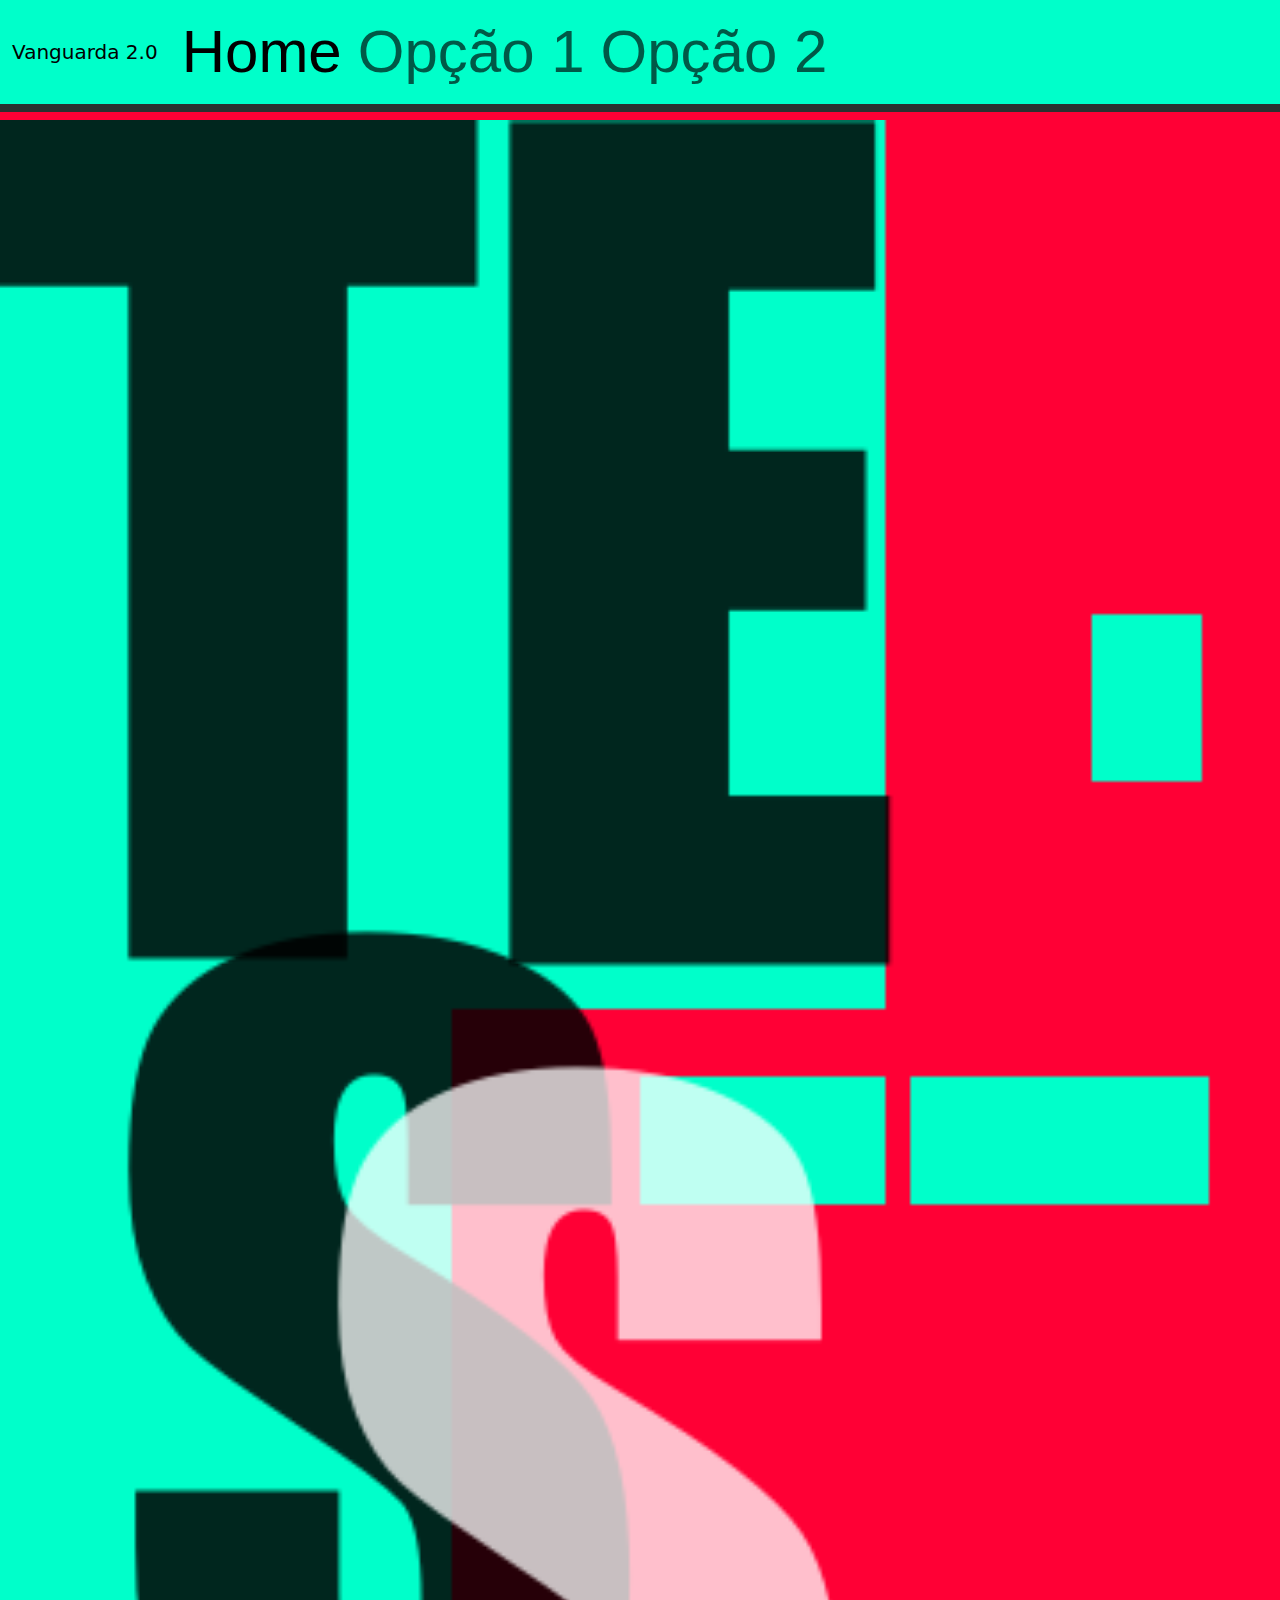
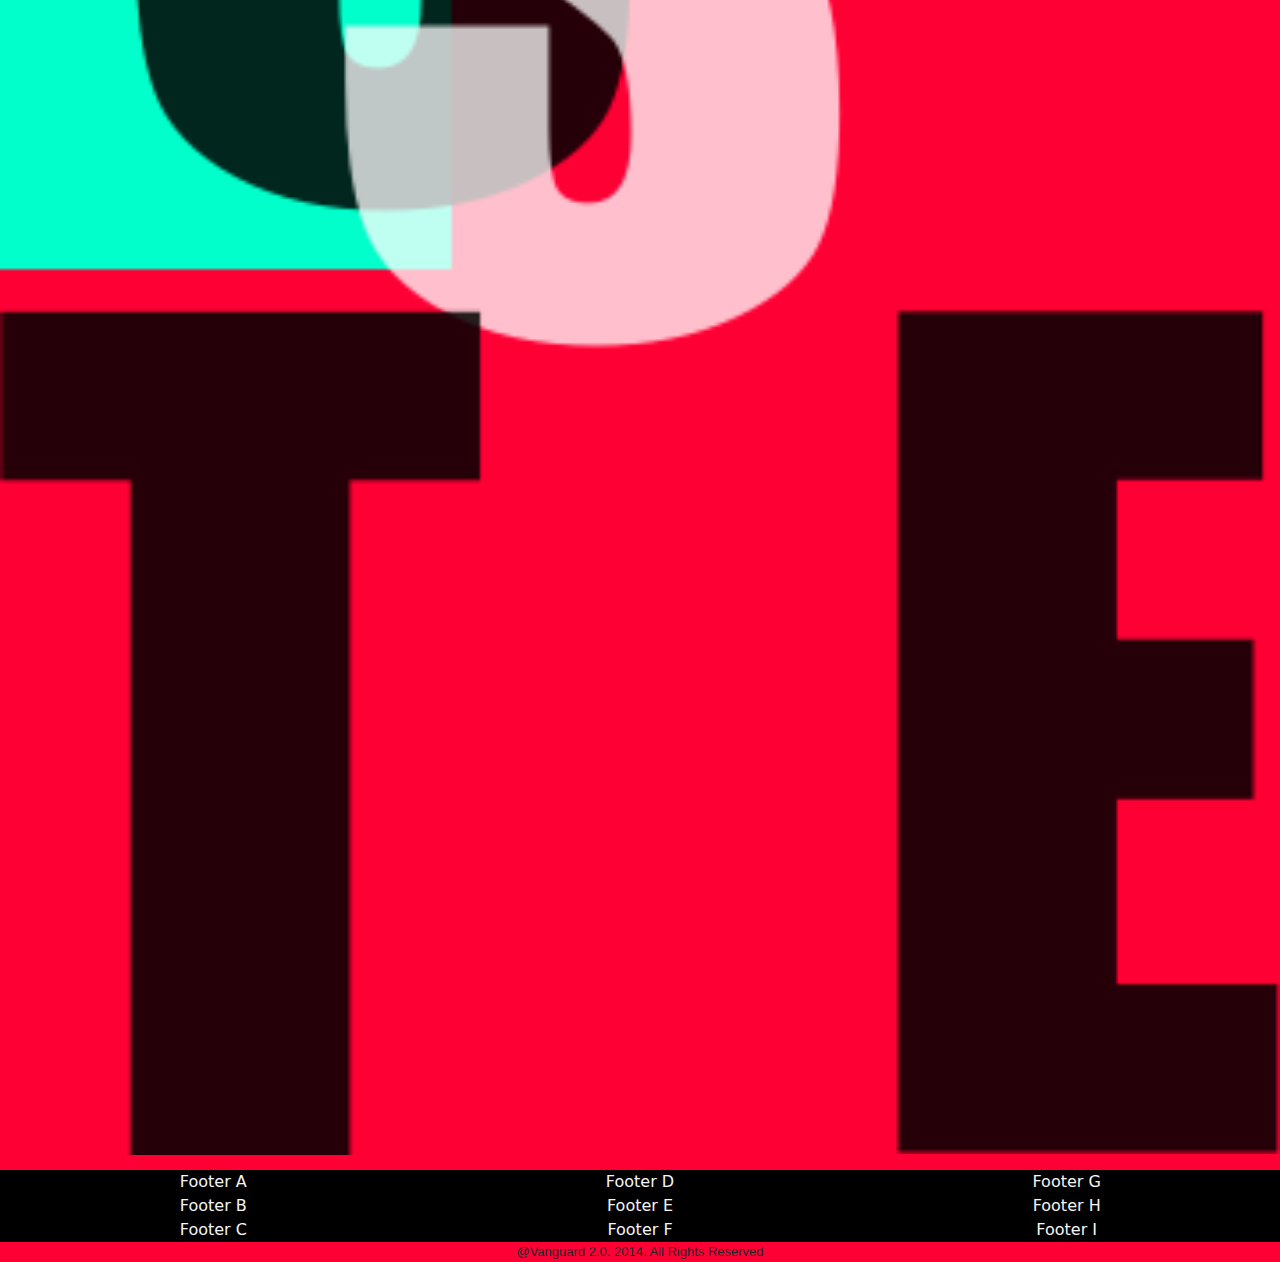
==== index.html @ 2d6bfcf2 "website_pre_production_v007" ====
<!DOCTYPE html>

<html lang="en">
  <head>
    <title>Vanguard 2.0</title>
    <link
      rel="icon"
      href="CSS/Img/undraw_flagged_2uty_ICO.ico"
      type="image/x-icon"
    />
    <link
      href="https://cdn.jsdelivr.net/npm/bootstrap@5.3.3/dist/css/bootstrap.min.css"
      rel="stylesheet"
      integrity="sha384-QWTKZyjpPEjISv5WaRU9OFeRpok6YctnYmDr5pNlyT2bRjXh0JMhjY6hW+ALEwIH"
      crossorigin="anonymous"
    />
    <link
      rel="stylesheet"
      type="text/css"
      href="CSS/pre_producao_v007_v001.css"
    />
    <link
      rel="stylesheet"
      type="text/css"
      href="CSS/pre_producao_v007_v002.css"
    />
    <link
      rel="stylesheet"
      type="text/css"
      href="CSS/pre_producao_v007_v003.css"
    />
  </head>

  <body>
    <header>
      <h1>
        <nav class="navbar navbar-expand-lg" style="background-color: #00ffca">
          <div class="container-fluid">
            <a class="navbar-brand" href="#">Vanguarda 2.0</a>
            <button
              class="navbar-toggler"
              type="button"
              data-bs-toggle="collapse"
              data-bs-target="#navbarNavAltMarkup"
              aria-controls="navbarNavAltMarkup"
              aria-expanded="false"
              aria-label="Toggle navigation"
            >
              <span class="navbar-toggler-icon"></span>
            </button>
            <div class="collapse navbar-collapse" id="navbarNavAltMarkup">
              <div class="navbar-nav font_menu">
                <a class="nav-link active" aria-current="page" href="#">Home</a>
                <a class="nav-link" href="#">Opção 1</a>
                <a class="nav-link" href="#">Opção 2</a>
              </div>
            </div>
          </div>
        </nav>
      </h1>
    </header>
    <div>
      <div>
        <main>
          <section class="section_1">
            <h2></h2>
            <figure>
              <img
                class="image_1"
                alt="Generic Image"
                src="CSS/Img/pre_production_v007/background_v001.png"
              />
              <img
                class="image_2"
                alt="Generic Image"
                src="CSS/Img/pre_production_v007/red_shape_v001.png"
              />
              <img
                class="image_letras image_letra_1"
                alt="Generic Image"
                src="CSS/Img/pre_production_v007/t_preto_1_v001.png"
              />
              <img
                class="image_letras image_letra_2"
                alt="Generic Image"
                src="CSS/Img/pre_production_v007/e_preto_1_v001.png"
              />
              <img
                class="image_letras image_letra_3"
                alt="Generic Image"
                src="CSS/Img/pre_production_v007/s_preto_v001.png"
              />
              <img
                class="image_letras image_letra_4"
                alt="Generic Image"
                src="CSS/Img/pre_production_v007/s_branco_v001.png"
              />
              <img
                class="image_letras image_letra_5"
                alt="Generic Image"
                src="CSS/Img/pre_production_v007/t_preto_2_v001.png"
              />
              <img
                class="image_letras image_letra_6"
                alt="Generic Image"
                src="CSS/Img/pre_production_v007/e_preto_2_v002.png"
              />
            </figure>
          </section>
        </main>
      </div>
      <footer>
        <div class="box_H box_Footer_A">
          <div class="box_V box_Footer_B">
            <div>Footer A</div>
            <div>Footer B</div>
            <div>Footer C</div>
          </div>
          <div class="box_V box_Footer_B">
            <div>Footer D</div>
            <div>Footer E</div>
            <div>Footer F</div>
          </div>
          <div class="box_V box_Footer_B">
            <div>Footer G</div>
            <div>Footer H</div>
            <div>Footer I</div>
          </div>
        </div>
        <div class="font_Format_Copyright">
          @Vanguard 2.0. 2014. All Rights Reserved
        </div>
      </footer>
    </div>
    <script
      src="https://cdn.jsdelivr.net/npm/@popperjs/core@2.11.8/dist/umd/popper.min.js"
      integrity="sha384-I7E8VVD/ismYTF4hNIPjVp/Zjvgyol6VFvRkX/vR+Vc4jQkC+hVqc2pM8ODewa9r"
      crossorigin="anonymous"
    ></script>
    <script
      src="https://cdn.jsdelivr.net/npm/bootstrap@5.3.3/dist/js/bootstrap.min.js"
      integrity="sha384-0pUGZvbkm6XF6gxjEnlmuGrJXVbNuzT9qBBavbLwCsOGabYfZo0T0to5eqruptLy"
      crossorigin="anonymous"
    ></script>
  </body>
</html>
---- CSS/pre_producao_v007_v001.css ----
body {
  display: flex;
  justify-content: space-evenly;
  align-items: center;
  flex-direction: column;

  background-color: #2a3130;

  width: 100%;
}

header {
  display: flex;
  justify-content: top;
  align-items: center;

  width: 100%;
}

h1 {
  width: 100%;
}

main {
  display: flex;
  justify-content: left;
  align-items: center;
  flex-direction: column;
  /* resolução website - remover comentário antes de publicar*/
  width: 100%;
  height: calc(width * 0, 4864);
}

footer {
  display: flex;
  justify-content: space-evenly;
  align-items: center;
  flex-direction: column;
  /* resolução rodapé - remover comentário antes de publicar*/
  height: 50%;
  width: 100%;

  background-color: #ff0035;
}
---- CSS/pre_producao_v007_v002.css ----
.section_1 {
  height: 10%;
  width: 100vw;

  background-color: #ff0035;
}

.box_H {
  display: flex;
  justify-content: space-evenly;
  align-items: center;

  background-color: white;

  color: whitesmoke;
}

.box_V {
  display: flex;
  justify-content: space-around;
  align-items: center;
  flex-direction: column;

  background-color: black;
}

.box_Footer_A {
  height: 100%;
  width: 100%;
}

.box_Footer_B {
  height: 100%;
  width: 50%;
}
---- CSS/pre_producao_v007_v003.css ----
.font_menu {
  font-family: Arial, Helvetica, sans-serif;
  font-weight: 40;
  font-size: 60px;

  color: #6b6256;
}

.font_Format_Copyright {
  font-size: small;
  font-family: sans-serif;
}

.image_1 {
  width: 100%;
  height: calc(width * 0, 4864);
  position: absolute;
  z-index: 1;
}

.image_2 {
  width: 100%;
  height: calc(width * 0, 4864);
  position: absolute;
  z-index: 2;
}

.image_letras {
  width: 100%;
  height: calc(width * 0, 4864);
}

.image_letra_1 {
  position: absolute;
  z-index: 3;
}

.image_letra_2 {
  position: absolute;
  z-index: 4;
}

.image_letra_3 {
  position: absolute;
  z-index: 5;
}

.image_letra_4 {
  position: absolute;
  z-index: 6;
}

.image_letra_5 {
  position: absolute;
  z-index: 7;
}

.image_letra_6 {
  position: relative;
  z-index: 8;
}
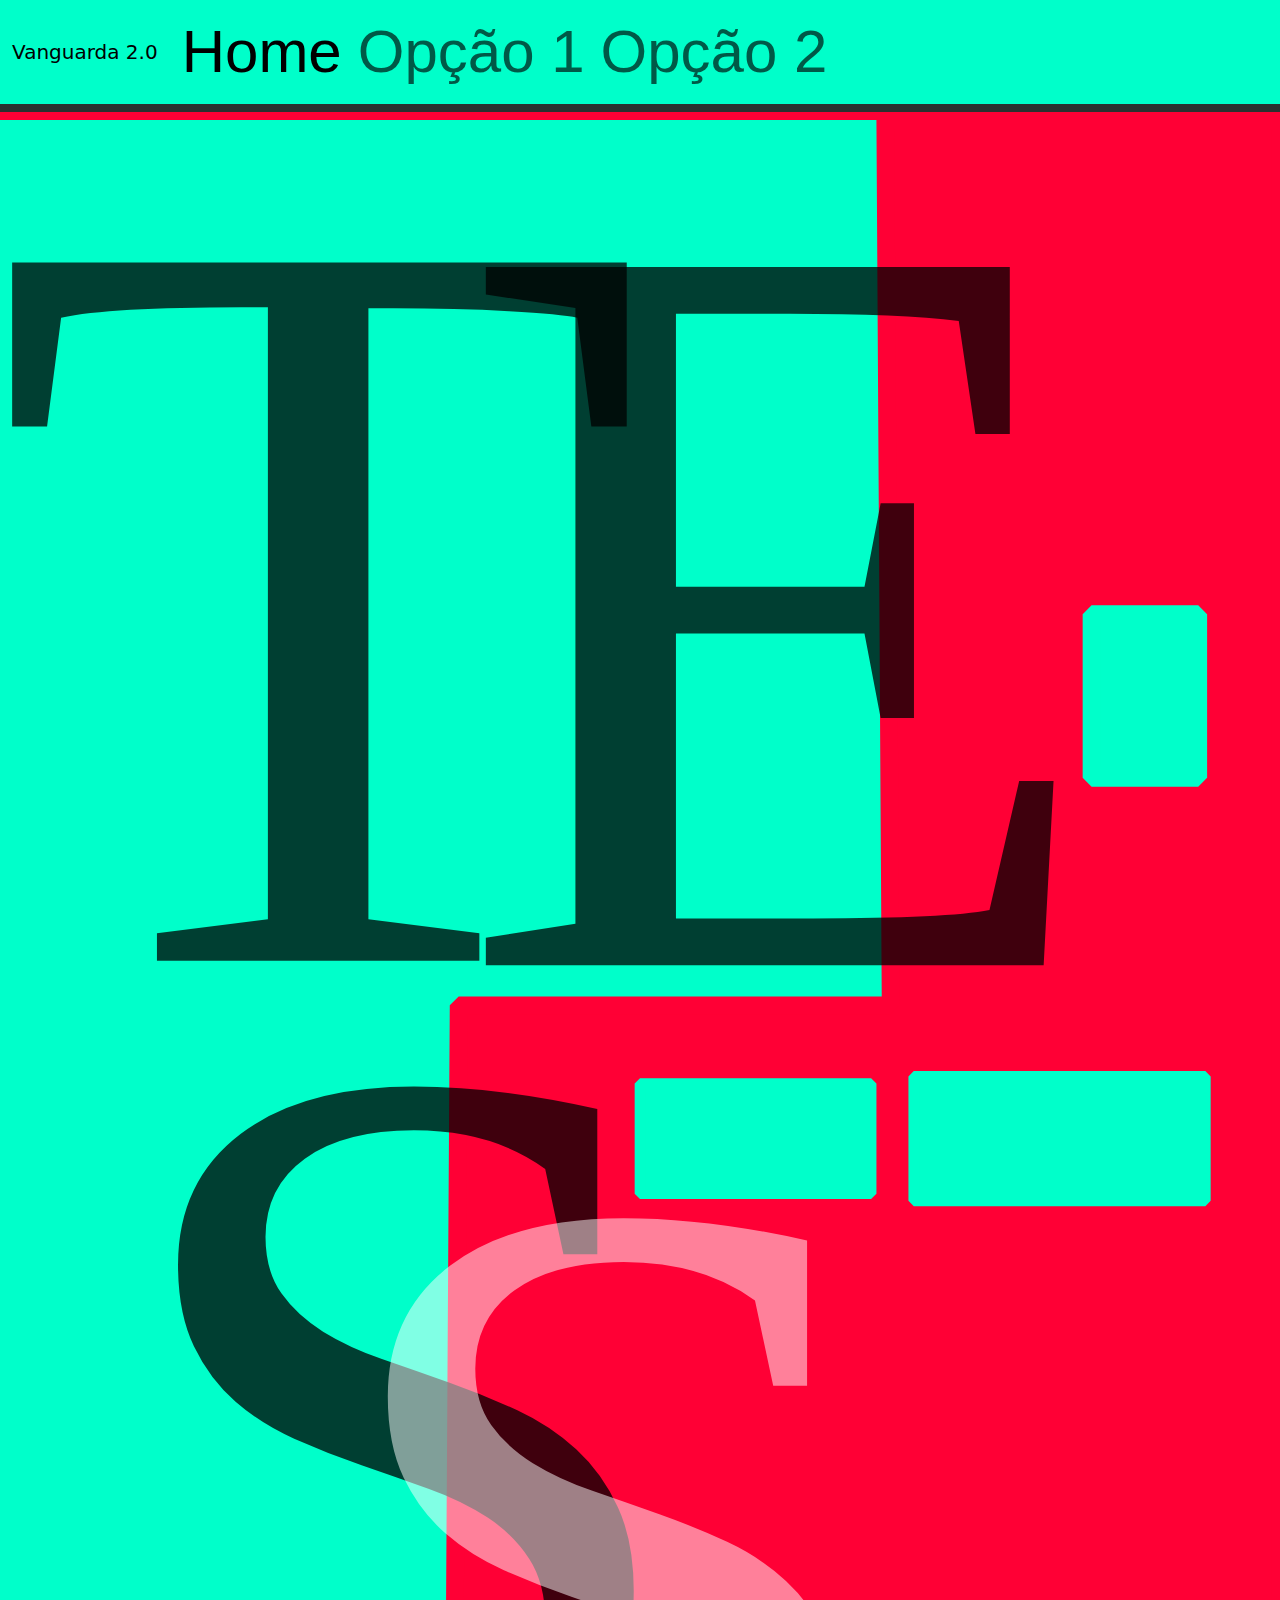
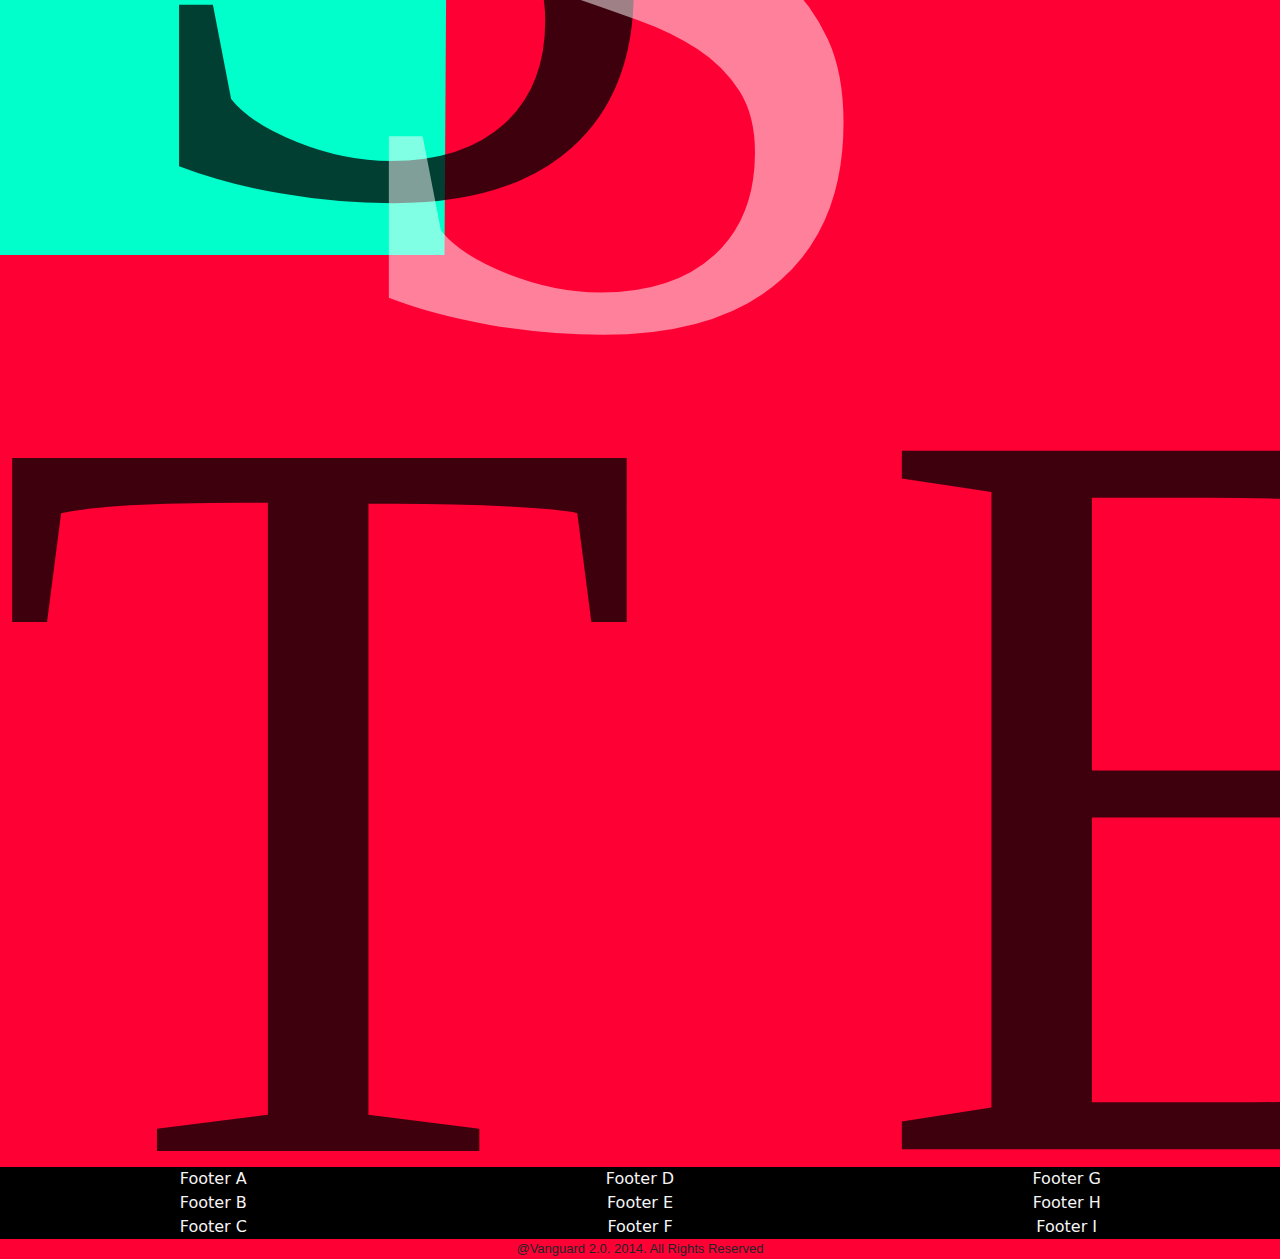
==== commit 9f0758e9: "adding animation to its elements. adding SVG images as well" ====
--- a/index.html
+++ b/index.html
@@ -70,40 +70,46 @@
                 alt="Generic Image"
                 src="CSS/Img/pre_production_v007/background_v001.png"
               />
+
               <img
                 class="image_2"
                 alt="Generic Image"
-                src="CSS/Img/pre_production_v007/red_shape_v001.png"
+                src="CSS/Img/pre_production_v007/red_shape_v001.svg"
+              />
+              <img
+                class="image_3"
+                alt="Generic Image"
+                src="CSS/Img/pre_production_v007/quadrados_v001.svg"
               />
               <img
                 class="image_letras image_letra_1"
                 alt="Generic Image"
-                src="CSS/Img/pre_production_v007/t_preto_1_v001.png"
+                src="CSS/Img/pre_production_v007/t_preto_1_v001.svg"
               />
               <img
                 class="image_letras image_letra_2"
                 alt="Generic Image"
-                src="CSS/Img/pre_production_v007/e_preto_1_v001.png"
+                src="CSS/Img/pre_production_v007/e_preto_1_v001.svg"
               />
               <img
                 class="image_letras image_letra_3"
                 alt="Generic Image"
-                src="CSS/Img/pre_production_v007/s_preto_v001.png"
+                src="CSS/Img/pre_production_v007/s_preto_v001.svg"
               />
               <img
                 class="image_letras image_letra_4"
                 alt="Generic Image"
-                src="CSS/Img/pre_production_v007/s_branco_v001.png"
+                src="CSS/Img/pre_production_v007/s_branco_v001.svg"
               />
               <img
                 class="image_letras image_letra_5"
                 alt="Generic Image"
-                src="CSS/Img/pre_production_v007/t_preto_2_v001.png"
+                src="CSS/Img/pre_production_v007/t_preto_2_v001.svg"
               />
               <img
                 class="image_letras image_letra_6"
                 alt="Generic Image"
-                src="CSS/Img/pre_production_v007/e_preto_2_v002.png"
+                src="CSS/Img/pre_production_v007/e_preto_2_v002.svg"
               />
             </figure>
           </section>
--- a/CSS/pre_producao_v007_v003.css
+++ b/CSS/pre_producao_v007_v003.css
@@ -25,6 +25,13 @@
   z-index: 2;
 }
 
+.image_3 {
+  width: 100%;
+  height: calc(width * 0, 4864);
+  position: absolute;
+  z-index: 3;
+}
+
 .image_letras {
   width: 100%;
   height: calc(width * 0, 4864);
@@ -32,30 +39,90 @@
 
 .image_letra_1 {
   position: absolute;
-  z-index: 3;
+  z-index: 4;
+  opacity: 0.75;
+
+  animation: ease-in andando_1;
+  animation-timeline: scroll(y);
 }
 
 .image_letra_2 {
   position: absolute;
   z-index: 4;
+  opacity: 0.75;
+
+  animation: ease-in-out andando_1;
+  animation-timeline: scroll(y);
 }
 
 .image_letra_3 {
   position: absolute;
-  z-index: 5;
+  z-index: 4;
+  opacity: 0.75;
+
+  animation: ease-out andando_1;
+  animation-timeline: scroll(y);
 }
 
 .image_letra_4 {
   position: absolute;
-  z-index: 6;
+  z-index: 5;
+  opacity: 0.5;
+
+  animation: ease-in andando_2;
+  animation-timeline: scroll(y);
 }
 
 .image_letra_5 {
   position: absolute;
-  z-index: 7;
+  z-index: 4;
+  opacity: 0.75;
+
+  animation: ease-in-out andando_3;
+  animation-timeline: scroll(y);
 }
 
 .image_letra_6 {
   position: relative;
-  z-index: 8;
+  z-index: 4;
+  opacity: 0.75;
+
+  animation: ease-in andando_4;
+  animation-timeline: scroll(y);
 }
+
+@keyframes andando_1 {
+  from {
+    transform: translateY(0);
+  }
+  to {
+    transform: translateY(300px);
+  }
+}
+
+@keyframes andando_2 {
+  from {
+    transform: translateX(0);
+  }
+  to {
+    transform: translateX(120px);
+  }
+}
+
+@keyframes andando_3 {
+  from {
+    transform: translateX(0) translateY(0) scale(1);
+  }
+  to {
+    transform: translateX(120px) translateY(300px) scale(0.7);
+  }
+}
+
+@keyframes andando_4 {
+  from {
+    transform: translateY(0) scale(1);
+  }
+  to {
+    transform: translateY(300px) scale(0.7);
+  }
+}
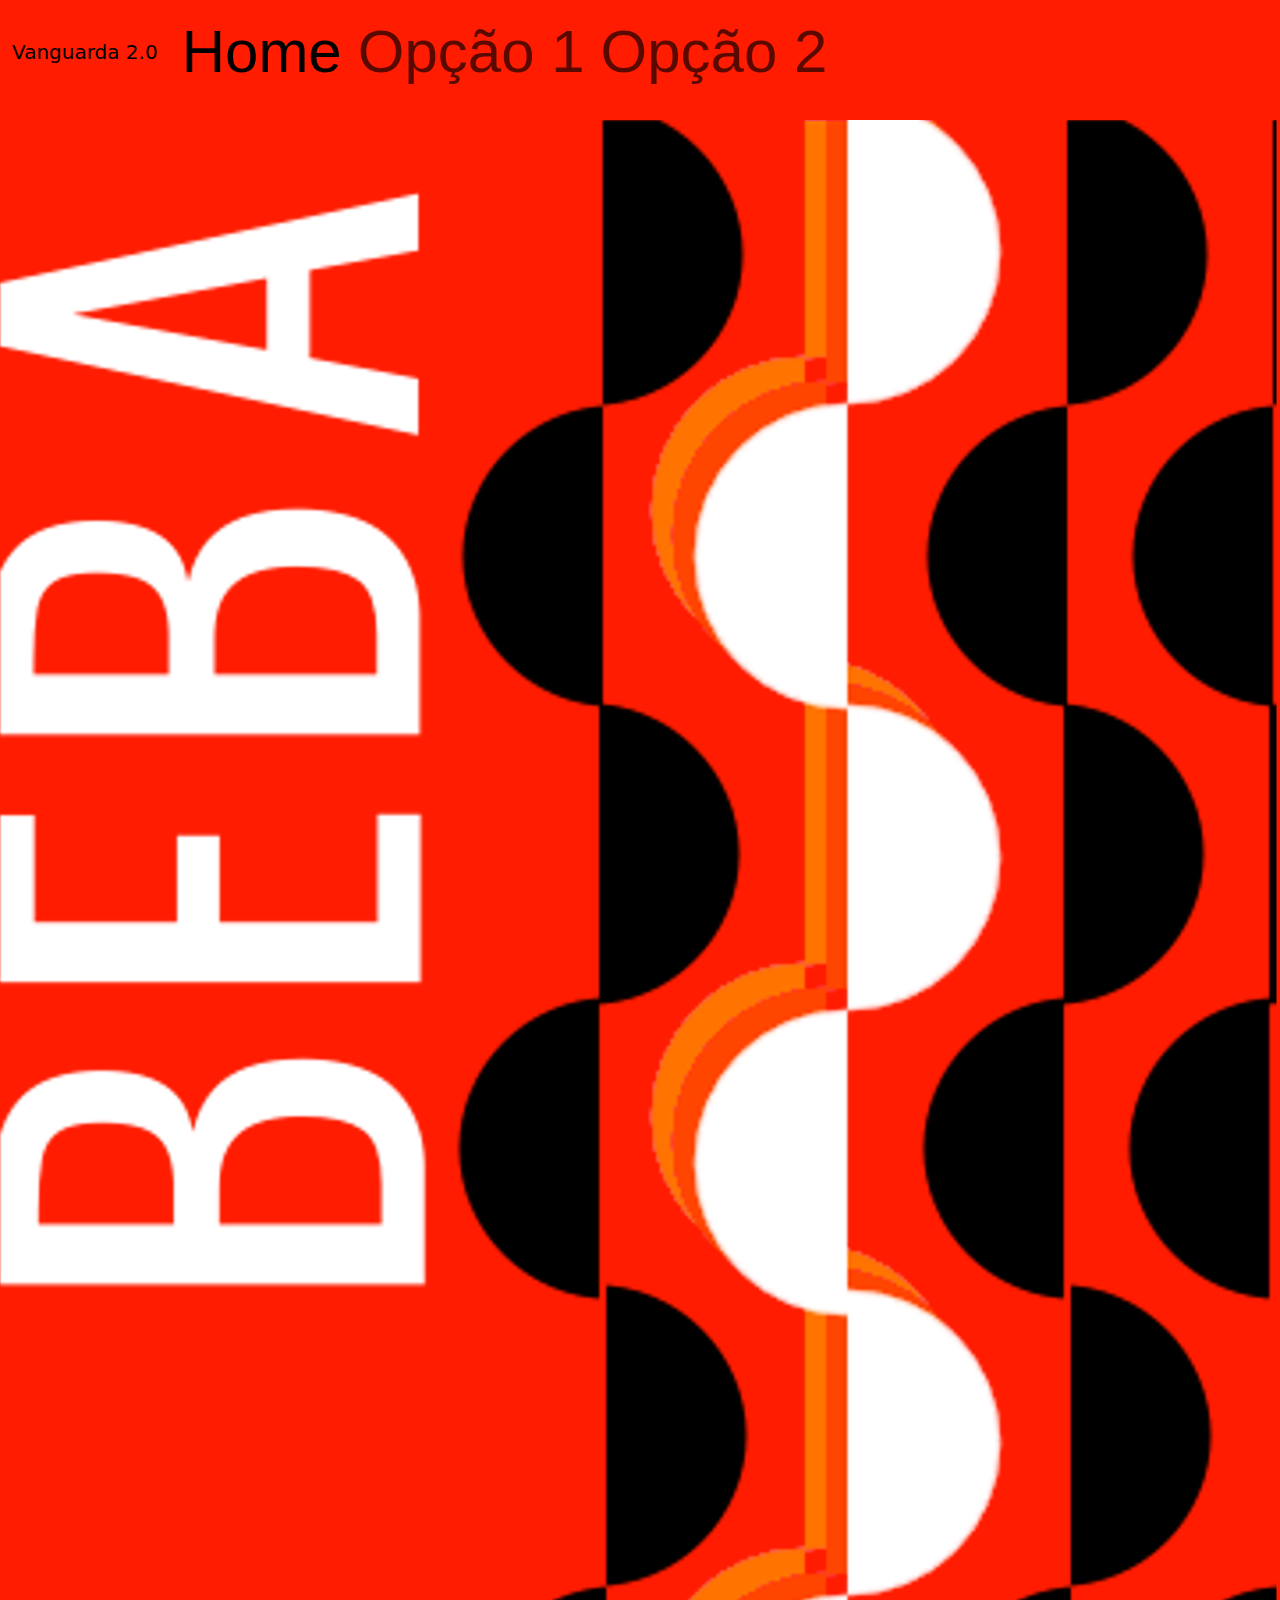
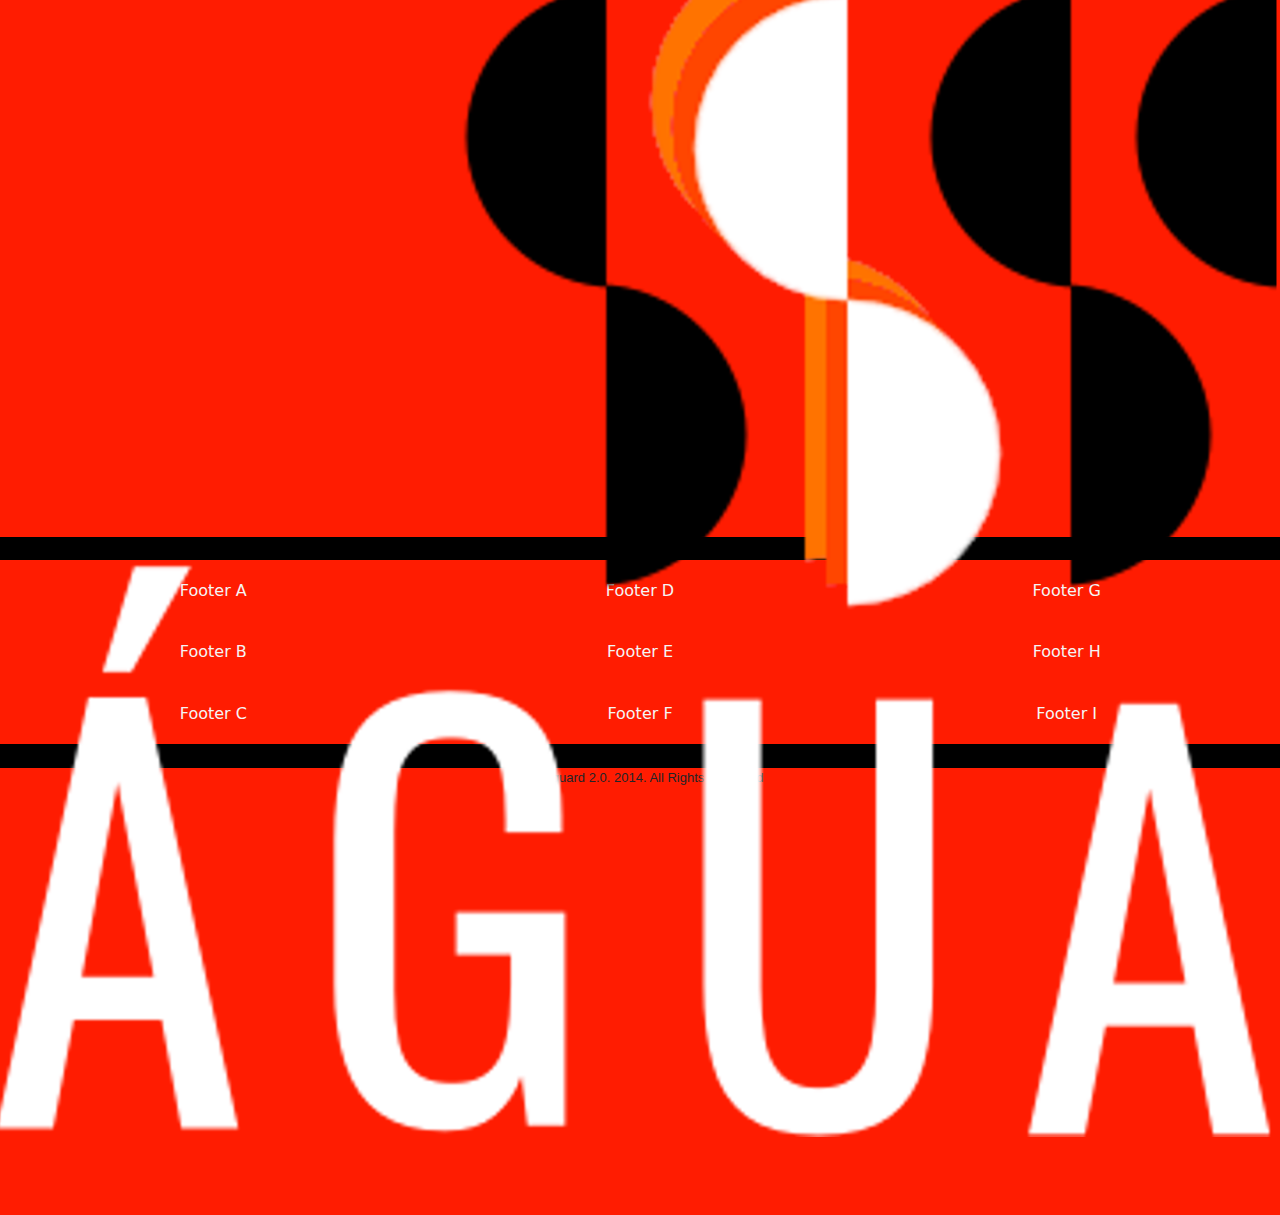
==== commit 426990ff: "website pre_production_v008" ====
--- a/index.html
+++ b/index.html
@@ -17,24 +17,24 @@
     <link
       rel="stylesheet"
       type="text/css"
-      href="CSS/pre_producao_v007_v001.css"
+      href="CSS/pre_producao_v008_v001.css"
     />
     <link
       rel="stylesheet"
       type="text/css"
-      href="CSS/pre_producao_v007_v002.css"
+      href="CSS/pre_producao_v008_v002.css"
     />
     <link
       rel="stylesheet"
       type="text/css"
-      href="CSS/pre_producao_v007_v003.css"
+      href="CSS/pre_producao_v008_v003.css"
     />
   </head>
 
   <body>
     <header>
       <h1>
-        <nav class="navbar navbar-expand-lg" style="background-color: #00ffca">
+        <nav class="navbar navbar-expand-lg" style="background-color: #ff1c01">
           <div class="container-fluid">
             <a class="navbar-brand" href="#">Vanguarda 2.0</a>
             <button
@@ -68,48 +68,7 @@
               <img
                 class="image_1"
                 alt="Generic Image"
-                src="CSS/Img/pre_production_v007/background_v001.png"
-              />
-
-              <img
-                class="image_2"
-                alt="Generic Image"
-                src="CSS/Img/pre_production_v007/red_shape_v001.svg"
-              />
-              <img
-                class="image_3"
-                alt="Generic Image"
-                src="CSS/Img/pre_production_v007/quadrados_v001.svg"
-              />
-              <img
-                class="image_letras image_letra_1"
-                alt="Generic Image"
-                src="CSS/Img/pre_production_v007/t_preto_1_v001.svg"
-              />
-              <img
-                class="image_letras image_letra_2"
-                alt="Generic Image"
-                src="CSS/Img/pre_production_v007/e_preto_1_v001.svg"
-              />
-              <img
-                class="image_letras image_letra_3"
-                alt="Generic Image"
-                src="CSS/Img/pre_production_v007/s_preto_v001.svg"
-              />
-              <img
-                class="image_letras image_letra_4"
-                alt="Generic Image"
-                src="CSS/Img/pre_production_v007/s_branco_v001.svg"
-              />
-              <img
-                class="image_letras image_letra_5"
-                alt="Generic Image"
-                src="CSS/Img/pre_production_v007/t_preto_2_v001.svg"
-              />
-              <img
-                class="image_letras image_letra_6"
-                alt="Generic Image"
-                src="CSS/Img/pre_production_v007/e_preto_2_v002.svg"
+                src="CSS/Img/pre_production_v008/letters_and_images_v001.png"
               />
             </figure>
           </section>
--- a/CSS/pre_producao_v008_v001.css
+++ b/CSS/pre_producao_v008_v001.css
@@ -0,0 +1,44 @@
+body {
+  display: flex;
+  justify-content: space-evenly;
+  align-items: center;
+  flex-direction: column;
+
+  background-color: #ff1c01;
+
+  width: 100%;
+}
+
+header {
+  display: flex;
+  justify-content: top;
+  align-items: center;
+
+  width: 100%;
+}
+
+h1 {
+  width: 100%;
+}
+
+main {
+  display: flex;
+  justify-content: left;
+  align-items: center;
+  flex-direction: column;
+  /* resolução website - remover comentário antes de publicar*/
+  width: 100%;
+  height: 2025px;
+}
+
+footer {
+  display: flex;
+  justify-content: space-evenly;
+  align-items: center;
+  flex-direction: column;
+  /* resolução rodapé - remover comentário antes de publicar*/
+  height: 250px;
+  width: 100%;
+
+  background-color: #ff1c01;
+}
--- a/CSS/pre_producao_v008_v002.css
+++ b/CSS/pre_producao_v008_v002.css
@@ -0,0 +1,35 @@
+.section_1 {
+  height: 100%;
+  width: 100vw;
+
+  background-color: #ff1c01;
+}
+
+.box_H {
+  display: flex;
+  justify-content: space-evenly;
+  align-items: center;
+
+  background-color: black;
+
+  color: whitesmoke;
+}
+
+.box_V {
+  display: flex;
+  justify-content: space-around;
+  align-items: center;
+  flex-direction: column;
+
+  background-color: #ff1c01;
+}
+
+.box_Footer_A {
+  height: 100%;
+  width: 100%;
+}
+
+.box_Footer_B {
+  height: 80%;
+  width: 100%;
+}
--- a/CSS/pre_producao_v008_v003.css
+++ b/CSS/pre_producao_v008_v003.css
@@ -0,0 +1,19 @@
+.font_menu {
+  font-family: Arial, Helvetica, sans-serif;
+  font-weight: 40;
+  font-size: 60px;
+
+  color: #6b6256;
+}
+
+.font_Format_Copyright {
+  font-size: small;
+  font-family: sans-serif;
+}
+
+.image_1 {
+  width: 100%;
+  height: calc(width * 0, 4864);
+  position: absolute;
+  z-index: 1;
+}
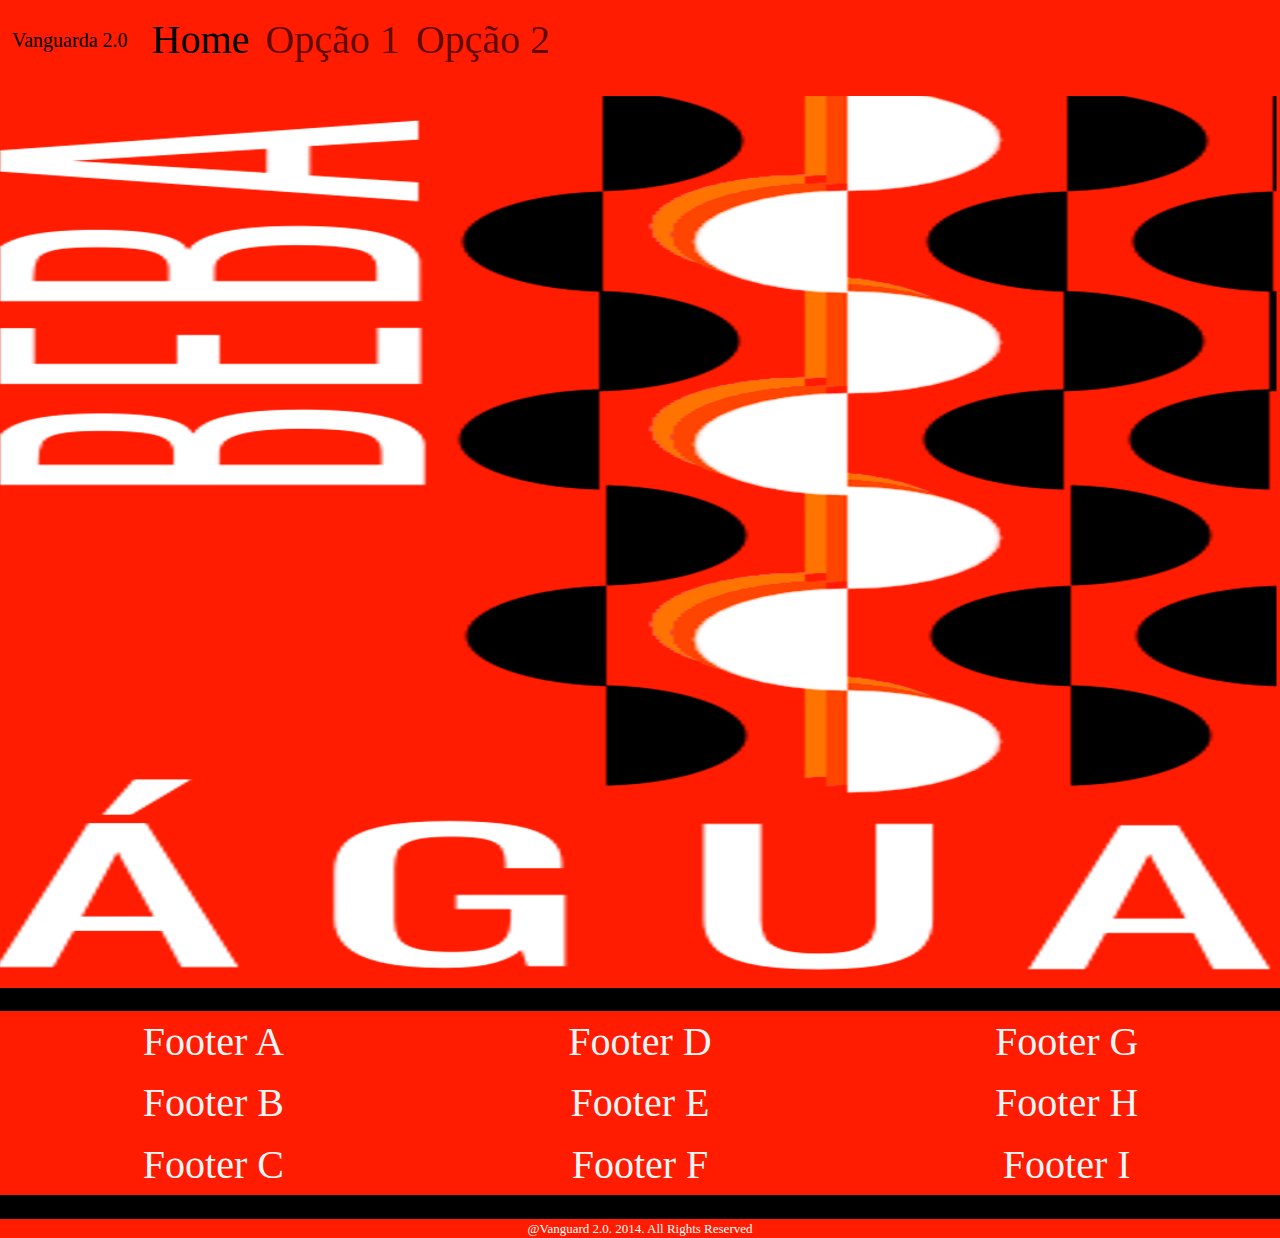
==== commit 537cd78b: "adjusting menu typename" ====
--- a/index.html
+++ b/index.html
@@ -31,12 +31,12 @@
     />
   </head>
 
-  <body>
+  <body class="font_overall">
     <header>
       <h1>
         <nav class="navbar navbar-expand-lg" style="background-color: #ff1c01">
           <div class="container-fluid">
-            <a class="navbar-brand" href="#">Vanguarda 2.0</a>
+            <a class="navbar-brand" href="index.html">Vanguarda 2.0</a>
             <button
               class="navbar-toggler"
               type="button"
@@ -49,10 +49,12 @@
               <span class="navbar-toggler-icon"></span>
             </button>
             <div class="collapse navbar-collapse" id="navbarNavAltMarkup">
-              <div class="navbar-nav font_menu">
-                <a class="nav-link active" aria-current="page" href="#">Home</a>
-                <a class="nav-link" href="#">Opção 1</a>
-                <a class="nav-link" href="#">Opção 2</a>
+              <div class="navbar-nav">
+                <a class="nav-link active" aria-current="page" href="index.html"
+                  >Home</a
+                >
+                <a class="nav-link" href="pre_producao_v008_a.html">Opção 1</a>
+                <a class="nav-link" href="pre_producao_v008_b.html">Opção 2</a>
               </div>
             </div>
           </div>
--- a/CSS/pre_producao_v008_v001.css
+++ b/CSS/pre_producao_v008_v001.css
@@ -28,7 +28,7 @@
   flex-direction: column;
   /* resolução website - remover comentário antes de publicar*/
   width: 100%;
-  height: 2025px;
+  height: 100vh;
 }
 
 footer {
--- a/CSS/pre_producao_v008_v002.css
+++ b/CSS/pre_producao_v008_v002.css
@@ -1,4 +1,12 @@
 .section_1 {
+  width: 100vw;
+  height: 100vh;
+  background-color: #ff1c01;
+}
+
+.section_2 {
+  display: flex;
+  justify-content: space-evenly;
   height: 100%;
   width: 100vw;
 
--- a/CSS/pre_producao_v008_v003.css
+++ b/CSS/pre_producao_v008_v003.css
@@ -1,19 +1,26 @@
-.font_menu {
-  font-family: Arial, Helvetica, sans-serif;
+.font_overall {
+  font-family: "Oswald", serif;
+  font-style: normal;
+  font-optical-sizing: auto;
+
   font-weight: 40;
-  font-size: 60px;
+  font-size: 40px;
 
-  color: #6b6256;
+  color: white;
 }
 
 .font_Format_Copyright {
   font-size: small;
-  font-family: sans-serif;
+  font-family: "Oswald", serif;
+  font-style: normal;
+  font-optical-sizing: auto;
 }
 
 .image_1 {
-  width: 100%;
-  height: calc(width * 0, 4864);
+  width: 100vw;
+  height: calc(width * 0.4);
+  max-height: 100vh;
+
   position: absolute;
   z-index: 1;
 }
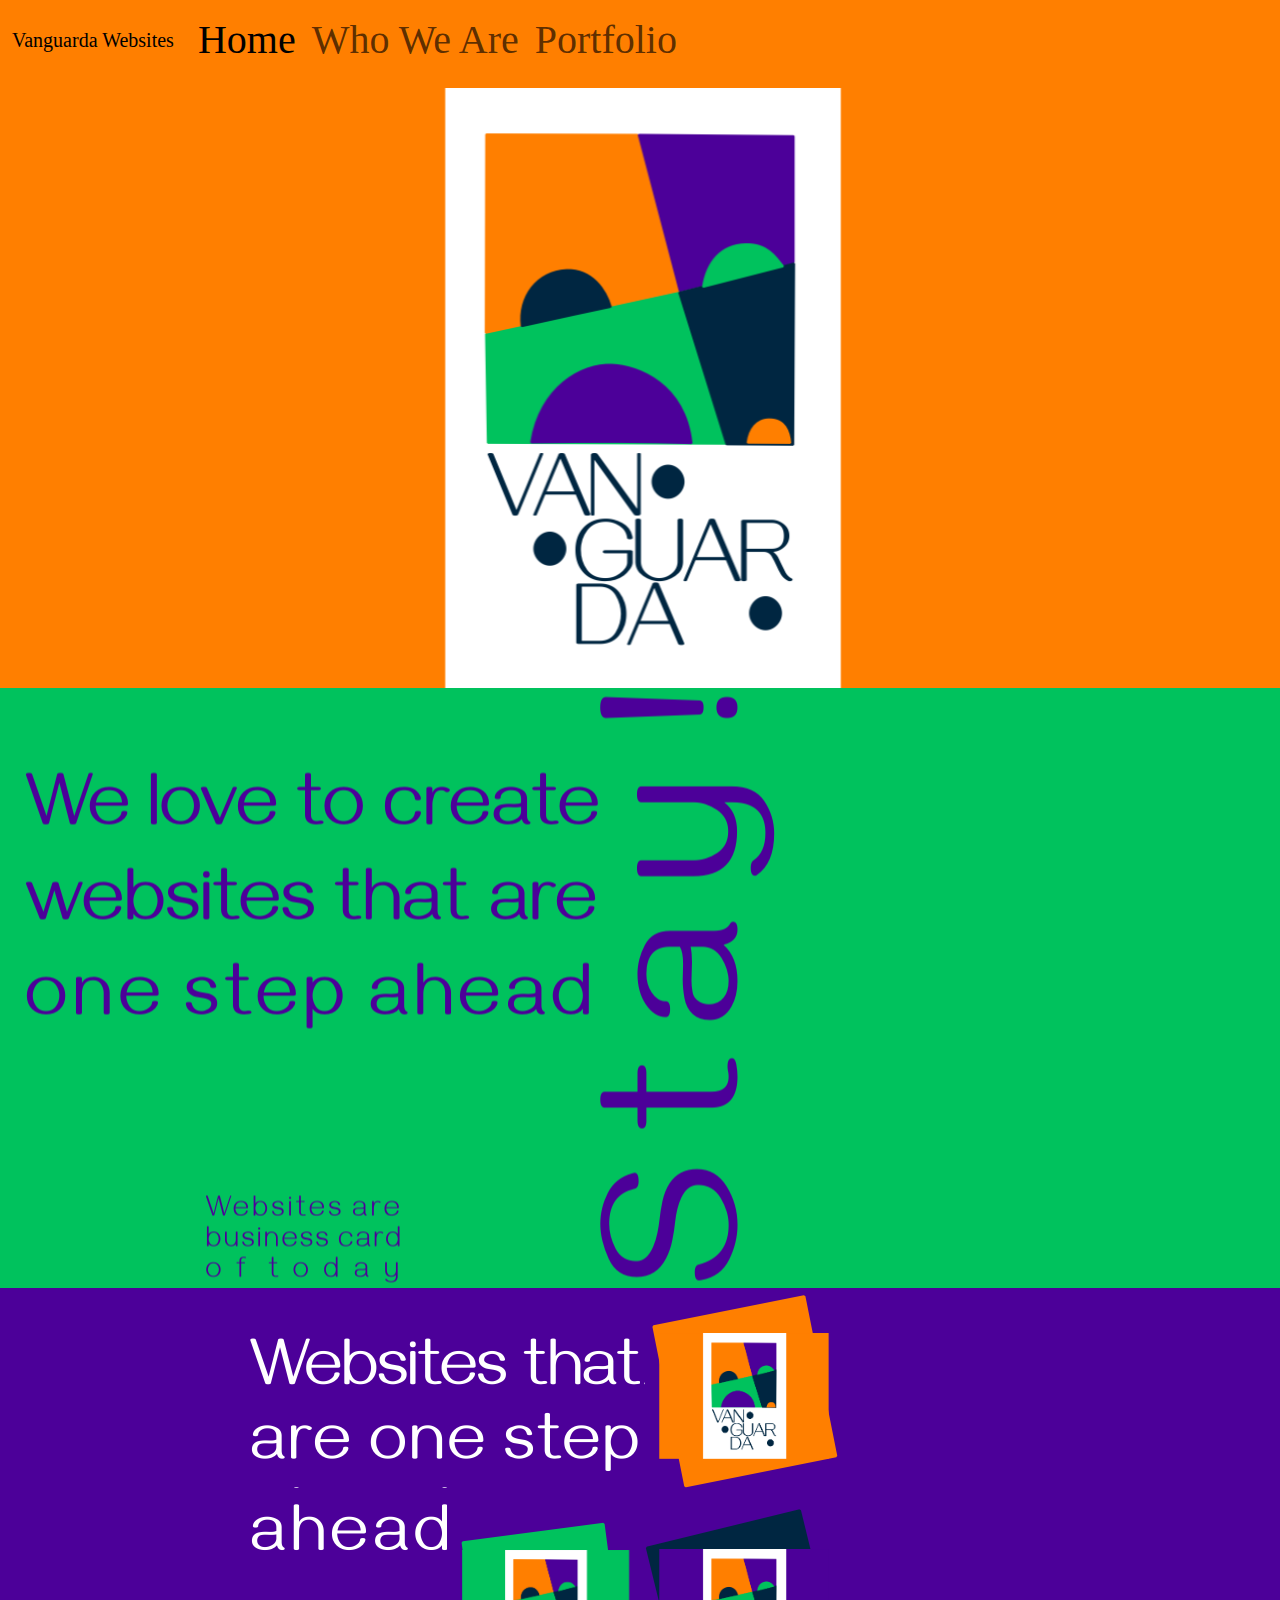
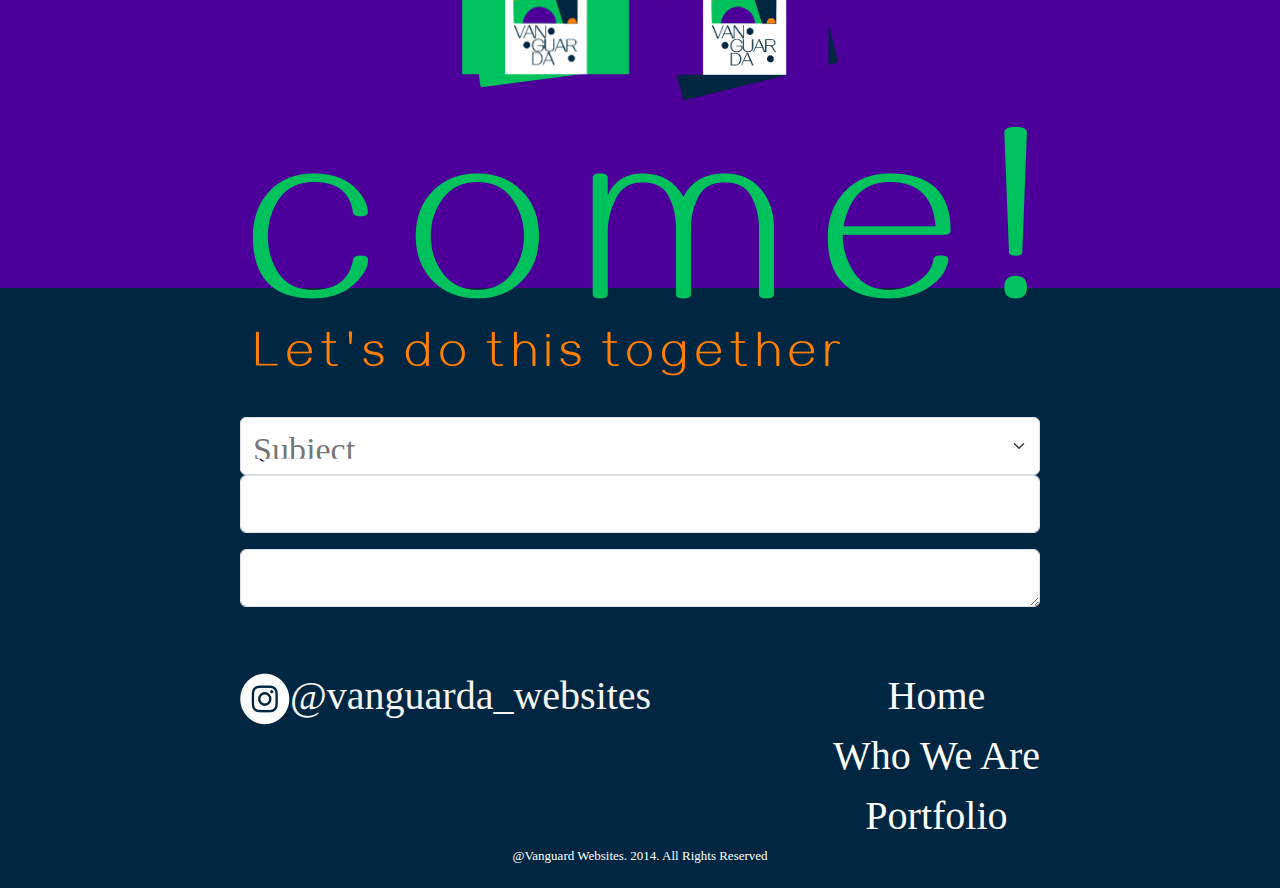
==== commit 640faef3: "versao_001 site vanguarda_websites" ====
--- a/index.html
+++ b/index.html
@@ -17,26 +17,36 @@
     <link
       rel="stylesheet"
       type="text/css"
-      href="CSS/pre_producao_v008_v001.css"
-    />
-    <link
-      rel="stylesheet"
-      type="text/css"
-      href="CSS/pre_producao_v008_v002.css"
-    />
-    <link
-      rel="stylesheet"
-      type="text/css"
-      href="CSS/pre_producao_v008_v003.css"
+      href="CSS/vanguarda_website_001.css"
+    />
+    <link
+      rel="stylesheet"
+      type="text/css"
+      href="CSS/vanguarda_website_002.css"
+    />
+    <link
+      rel="stylesheet"
+      type="text/css"
+      href="CSS/vanguarda_website_003.css"
+    />
+    <link
+      rel="stylesheet"
+      type="text/css"
+      href="CSS/vanguarda_website_004.css"
+    />
+    <link
+      rel="stylesheet"
+      type="text/css"
+      href="CSS/vanguarda_website_005.css"
     />
   </head>
 
   <body class="font_overall">
     <header>
       <h1>
-        <nav class="navbar navbar-expand-lg" style="background-color: #ff1c01">
+        <nav class="navbar navbar-expand-lg" style="background-color: #ff7f00">
           <div class="container-fluid">
-            <a class="navbar-brand" href="index.html">Vanguarda 2.0</a>
+            <a class="navbar-brand" href="index.html">Vanguarda Websites</a>
             <button
               class="navbar-toggler"
               type="button"
@@ -53,8 +63,12 @@
                 <a class="nav-link active" aria-current="page" href="index.html"
                   >Home</a
                 >
-                <a class="nav-link" href="pre_producao_v008_a.html">Opção 1</a>
-                <a class="nav-link" href="pre_producao_v008_b.html">Opção 2</a>
+                <a class="nav-link" href="pre_producao_v008_a.html"
+                  >Who We Are</a
+                >
+                <a class="nav-link" href="pre_producao_v008_b.html"
+                  >Portfolio</a
+                >
               </div>
             </div>
           </div>
@@ -69,36 +83,226 @@
             <figure>
               <img
                 class="image_1"
-                alt="Generic Image"
-                src="CSS/Img/pre_production_v008/letters_and_images_v001.png"
+                alt="Vanguarda Websites Logo"
+                src="CSS/Img/vanguarda_website_v001/logo/logo_vanguarda_secao_1_v001.svg"
               />
             </figure>
+          </section>
+          <section class="section_2">
+            <h2></h2>
+            <div class="box_image_2a">
+              <figure>
+                <img
+                  class="image_2a"
+                  alt="Who We Are Section"
+                  src="CSS/Img/vanguarda_website_v001/secao_2/letras_secao_2_v002.svg"
+                />
+              </figure>
+            </div>
+            <figure>
+              <img
+                class="image_2b"
+                alt="Who We Are Section"
+                src="CSS/Img/vanguarda_website_v001/secao_2/foto_secao_2_v005.jpg"
+              />
+              <img
+                class="image_2c"
+                alt="Who We Are Section"
+                src="CSS/Img/vanguarda_website_v001/secao_2/cover_foto_secao_2_v001.png"
+              />
+            </figure>
+          </section>
+          <section class="section_3">
+            <h2></h2>
+            <div class="carousel_grid">
+              <figure class="item_1">
+                <img
+                  alt="Portfolio Section"
+                  src="CSS/Img/vanguarda_website_v001/secao_3/image_row_1_secao_3_v001.png"
+                />
+              </figure>
+              <figure class="item_2">
+                <img
+                  alt="Portfolio Section"
+                  src="CSS/Img/vanguarda_website_v001/secao_3/image_row_1_column_3_secao_3_v001.png"
+                />
+              </figure>
+              <figure class="item_3">
+                <img
+                  alt="Portfolio Section"
+                  src="CSS/Img/vanguarda_website_v001/secao_3/image_row_2_column_1_secao_3_v001.png"
+                />
+              </figure>
+              <figure class="item_4">
+                <img
+                  alt="Portfolio Section"
+                  src="CSS/Img/vanguarda_website_v001/secao_3/image_row_2_column_2_secao_3_v001.png"
+                />
+              </figure>
+              <figure class="item_5">
+                <img
+                  alt="Portfolio Section"
+                  src="CSS/Img/vanguarda_website_v001/secao_3/image_row_2_column_3_secao_3_v001.png"
+                />
+              </figure>
+              <figure class="item_6">
+                <img
+                  alt="Portfolio Section"
+                  src="CSS/Img/vanguarda_website_v001/secao_3/image_row_3_secao_3_v001.png"
+                />
+              </figure>
+
+              <div class="box_carousel_1">
+                <div
+                  id="carouselExampleAutoplaying"
+                  class="carousel slide"
+                  data-bs-ride="carousel"
+                >
+                  <div class="carousel-inner">
+                    <div class="carousel-item active">
+                      <img
+                        src="CSS/Img/vanguarda_website_v001/carousel/image_1_v001.png"
+                        class="d-block w-100"
+                        alt="first image"
+                      />
+                    </div>
+                    <div class="carousel-item">
+                      <img
+                        src="CSS/Img/vanguarda_website_v001/carousel/image_1_v002.png"
+                        class="d-block w-100"
+                        alt="second image"
+                      />
+                    </div>
+                    <div class="carousel-item">
+                      <img
+                        src="CSS/Img/vanguarda_website_v001/carousel/image_1_v003.png"
+                        class="d-block w-100"
+                        alt="third image"
+                      />
+                    </div>
+                  </div>
+                </div>
+              </div>
+
+              <div
+                id="carouselExampleAutoplaying"
+                class="carousel slide box_carousel_2"
+                data-bs-ride="carousel"
+              >
+                <div class="carousel-inner">
+                  <div class="carousel-item active">
+                    <img
+                      src="CSS/Img/vanguarda_website_v001/carousel/image_1_v002.png"
+                      class="d-block w-100"
+                      alt="first image"
+                    />
+                  </div>
+                  <div class="carousel-item">
+                    <img
+                      src="CSS/Img/vanguarda_website_v001/carousel/image_1_v003.png"
+                      class="d-block w-100"
+                      alt="second image"
+                    />
+                  </div>
+                  <div class="carousel-item">
+                    <img
+                      src="CSS/Img/vanguarda_website_v001/carousel/image_1_v001.png"
+                      class="d-block w-100"
+                      alt="third image"
+                    />
+                  </div>
+                </div>
+              </div>
+
+              <div
+                id="carouselExampleAutoplaying"
+                class="carousel slide box_carousel_3"
+                data-bs-ride="carousel"
+              >
+                <div class="carousel-inner">
+                  <div class="carousel-item active">
+                    <img
+                      src="CSS/Img/vanguarda_website_v001/carousel/image_1_v003.png"
+                      class="d-block w-100"
+                      alt="first image"
+                    />
+                  </div>
+                  <div class="carousel-item">
+                    <img
+                      src="CSS/Img/vanguarda_website_v001/carousel/image_1_v001.png"
+                      class="d-block w-100"
+                      alt="second image"
+                    />
+                  </div>
+                  <div class="carousel-item">
+                    <img
+                      src="CSS/Img/vanguarda_website_v001/carousel/image_1_v002.png"
+                      class="d-block w-100"
+                      alt="third image"
+                    />
+                  </div>
+                </div>
+              </div>
+            </div>
           </section>
         </main>
       </div>
       <footer>
-        <div class="box_H box_Footer_A">
-          <div class="box_V box_Footer_B">
-            <div>Footer A</div>
-            <div>Footer B</div>
-            <div>Footer C</div>
-          </div>
-          <div class="box_V box_Footer_B">
-            <div>Footer D</div>
-            <div>Footer E</div>
-            <div>Footer F</div>
-          </div>
-          <div class="box_V box_Footer_B">
-            <div>Footer G</div>
-            <div>Footer H</div>
-            <div>Footer I</div>
-          </div>
-        </div>
-        <div class="font_Format_Copyright">
-          @Vanguard 2.0. 2014. All Rights Reserved
+        <div class="footer_grid">
+          <figure class="item_1_footer">
+            <img
+              src="CSS/Img/vanguarda_website_v001/secao_4/letras_secao_4_v001.svg"
+              alt="footer letras"
+            />
+          </figure>
+          <div class="item_2_footer">
+            <div class="form-floating">
+              <select class="form-select" id="floatingSelect">
+                <option selected>Question</option>
+                <option value="1">Quotaion</option>
+                <option value="2">Support</option>
+              </select>
+              <label for="floatingSelect">Subject</label>
+            </div>
+            <div class="form-floating mb-3">
+              <input
+                type="email"
+                class="form-control"
+                id="floatingInput"
+                placeholder="name@example.com"
+              />
+              <label for="floatingInput">Email address</label>
+            </div>
+            <div class="form-floating mb-3">
+              <textarea
+                class="form-control"
+                placeholder="Leave a comment here"
+                id="floatingTextarea"
+              ></textarea>
+              <label for="floatingTextarea2">Comments</label>
+            </div>
+          </div>
+          <div class="item_3_footer box_H">
+            <figure>
+              <img
+                src="CSS/Img/vanguarda_website_v001/secao_4/instagram_logo_secao_4_v001.svg"
+                alt="footer social logo"
+              />
+            </figure>
+            <p class="" href="">@vanguarda_websites</p>
+          </div>
+          <div class="box_V item_4_footer">
+            <div href="">Home</div>
+            <div href="">Who We Are</div>
+            <div href="">Portfolio</div>
+          </div>
+          <div class="font_Format_Copyright item_5_footer">
+            @Vanguard Websites. 2014. All Rights Reserved
+          </div>
         </div>
       </footer>
     </div>
+
     <script
       src="https://cdn.jsdelivr.net/npm/@popperjs/core@2.11.8/dist/umd/popper.min.js"
       integrity="sha384-I7E8VVD/ismYTF4hNIPjVp/Zjvgyol6VFvRkX/vR+Vc4jQkC+hVqc2pM8ODewa9r"
--- a/CSS/vanguarda_website_001.css
+++ b/CSS/vanguarda_website_001.css
@@ -0,0 +1,37 @@
+body {
+  background-color: #002641;
+  width: 100%;
+}
+
+header {
+  display: flex;
+  align-items: center;
+  width: 100%;
+  background-color: #ff7f00;
+}
+
+h1 {
+  width: 100%;
+  height: auto;
+}
+
+main {
+  display: flex;
+  justify-content: left;
+  align-items: center;
+  flex-direction: column;
+  /* resolução website - remover comentário antes de publicar*/
+  width: 100%;
+  height: 1800px;
+}
+
+footer {
+  display: flex;
+  justify-content: center;
+
+  /* resolução rodapé - remover comentário antes de publicar*/
+  width: 100%;
+  height: 600px;
+
+  background-color: #002641;
+}
--- a/CSS/vanguarda_website_002.css
+++ b/CSS/vanguarda_website_002.css
@@ -0,0 +1,54 @@
+.section_1 {
+  display: flex;
+  justify-content: center;
+
+  width: 100%;
+  height: 600px;
+
+  background-color: #ff7f00;
+}
+
+.section_2 {
+  display: flex;
+  justify-content: center;
+
+  width: 100%;
+  height: 600px;
+
+  background-color: #00c25d;
+}
+
+.section_3 {
+  display: flex;
+  justify-content: center;
+  width: 100%;
+  height: 600px;
+
+  background-color: #4c0099;
+}
+
+.snap_scroll_master {
+  overflow: auto;
+  position: relative;
+  scroll-behavior: smooth;
+  scroll-snap-type: y mandatory;
+}
+
+.snap_scroll_slave {
+  scroll-snap-align: center;
+}
+
+.box_H {
+  display: flex;
+  justify-content: space-evenly;
+  align-items: center;
+
+  color: whitesmoke;
+}
+
+.box_V {
+  display: flex;
+  justify-content: space-around;
+  align-items: center;
+  flex-direction: column;
+}
--- a/CSS/vanguarda_website_003.css
+++ b/CSS/vanguarda_website_003.css
@@ -0,0 +1,49 @@
+.carousel_grid {
+  display: grid;
+  grid-template-columns: repeat(4, 1fr);
+  grid-template-rows: repeat(3, 1fr);
+  width: 800px;
+  height: fit-content;
+}
+
+.item_1 {
+  grid-column: 1/3;
+  grid-row: 1/2;
+}
+
+.item_2,
+.box_carousel_1 {
+  grid-column: 3/4;
+  grid-row: 1/2;
+}
+
+.box_carousel_1,
+.box_carousel_2,
+.box_carousel_3 {
+  display: flex;
+  align-items: center;
+  scale: 85%;
+}
+
+.item_3 {
+  grid-column-start: 1;
+  grid-column-end: 2;
+  grid-row-start: 2;
+  grid-row-end: 3;
+}
+
+.item_4,
+.box_carousel_2 {
+  grid-column: 2/3;
+  grid-row: 2/3;
+}
+
+.item_5,
+.box_carousel_3 {
+  grid-column: 3/4;
+  grid-row: 2/3;
+}
+.item_6 {
+  grid-column: 1/5;
+  grid-row: 3/4;
+}
--- a/CSS/vanguarda_website_004.css
+++ b/CSS/vanguarda_website_004.css
@@ -0,0 +1,38 @@
+.footer_grid {
+  display: grid;
+  grid-template-columns: repeat(4, 1fr);
+  grid-template-rows: repeat(5, 1fr);
+  width: 800px;
+  height: auto;
+}
+
+.item_1_footer {
+  grid-column: 1/3;
+  grid-row: 1/2;
+}
+
+.item_2_footer {
+  grid-column: 1/7;
+  grid-row: 2/3;
+}
+
+.item_3_footer {
+  display: flex;
+  align-items: first baseline;
+
+  grid-column: 1/2;
+  grid-row: 4/5;
+}
+
+.item_4_footer {
+  display: flex;
+  grid-column: 5/6;
+  grid-row: 4/5;
+}
+
+.item_5_footer {
+  display: flex;
+  justify-content: center;
+  grid-column: 1/7;
+  grid-row: 5/6;
+}
--- a/CSS/vanguarda_website_005.css
+++ b/CSS/vanguarda_website_005.css
@@ -0,0 +1,105 @@
+.font_overall {
+  font-family: "Oswald", serif;
+  font-style: normal;
+  font-optical-sizing: auto;
+
+  font-weight: 40;
+  font-size: 40px;
+
+  color: white;
+}
+
+.font_Format_Copyright {
+  font-size: small;
+  font-family: "Oswald", serif;
+  font-style: normal;
+  font-optical-sizing: auto;
+}
+
+.image_1 {
+  display: flex;
+
+  height: 103.5%;
+  min-height: fit-content;
+
+  animation: opacityControl;
+  animation-timeline: scroll(y);
+}
+
+.image_2a,
+.box_image_2a {
+  animation: section_2_Slide ease-in-out;
+  animation-timeline: scroll(y);
+  height: 600px;
+}
+
+.image_2a {
+  position: relative;
+  z-index: 4;
+}
+
+.box_image_2a {
+  background-color: #00c25d;
+  width: 100%;
+  position: absolute;
+  z-index: 3;
+}
+
+.image_2b {
+  height: 600px;
+  width: 100%;
+  position: absolute;
+  z-index: 0;
+  left: 0%;
+}
+
+.image_2c {
+  height: 600px;
+  width: 100%;
+
+  opacity: 12.5%;
+
+  left: 0%;
+
+  position: absolute;
+  z-index: 1;
+}
+
+@keyframes opacityControl {
+  100% {
+    opacity: 100%;
+  }
+  25% {
+    opacity: 0%;
+  }
+  to {
+    opacity: 0%;
+  }
+}
+
+@keyframes section_2_Slide {
+  0% {
+    transform: translateX(0px);
+    opacity: 100%;
+  }
+
+  40% {
+    transform: translateX(0px);
+    opacity: 100%;
+  }
+
+  45% {
+    transform: translateX(-25px);
+    opacity: 5%;
+  }
+
+  55% {
+    transform: translateX(250px);
+    opacity: 0%;
+  }
+
+  100% {
+    transform: translateX(600px);
+    opacity: 0%;
+  }
+}
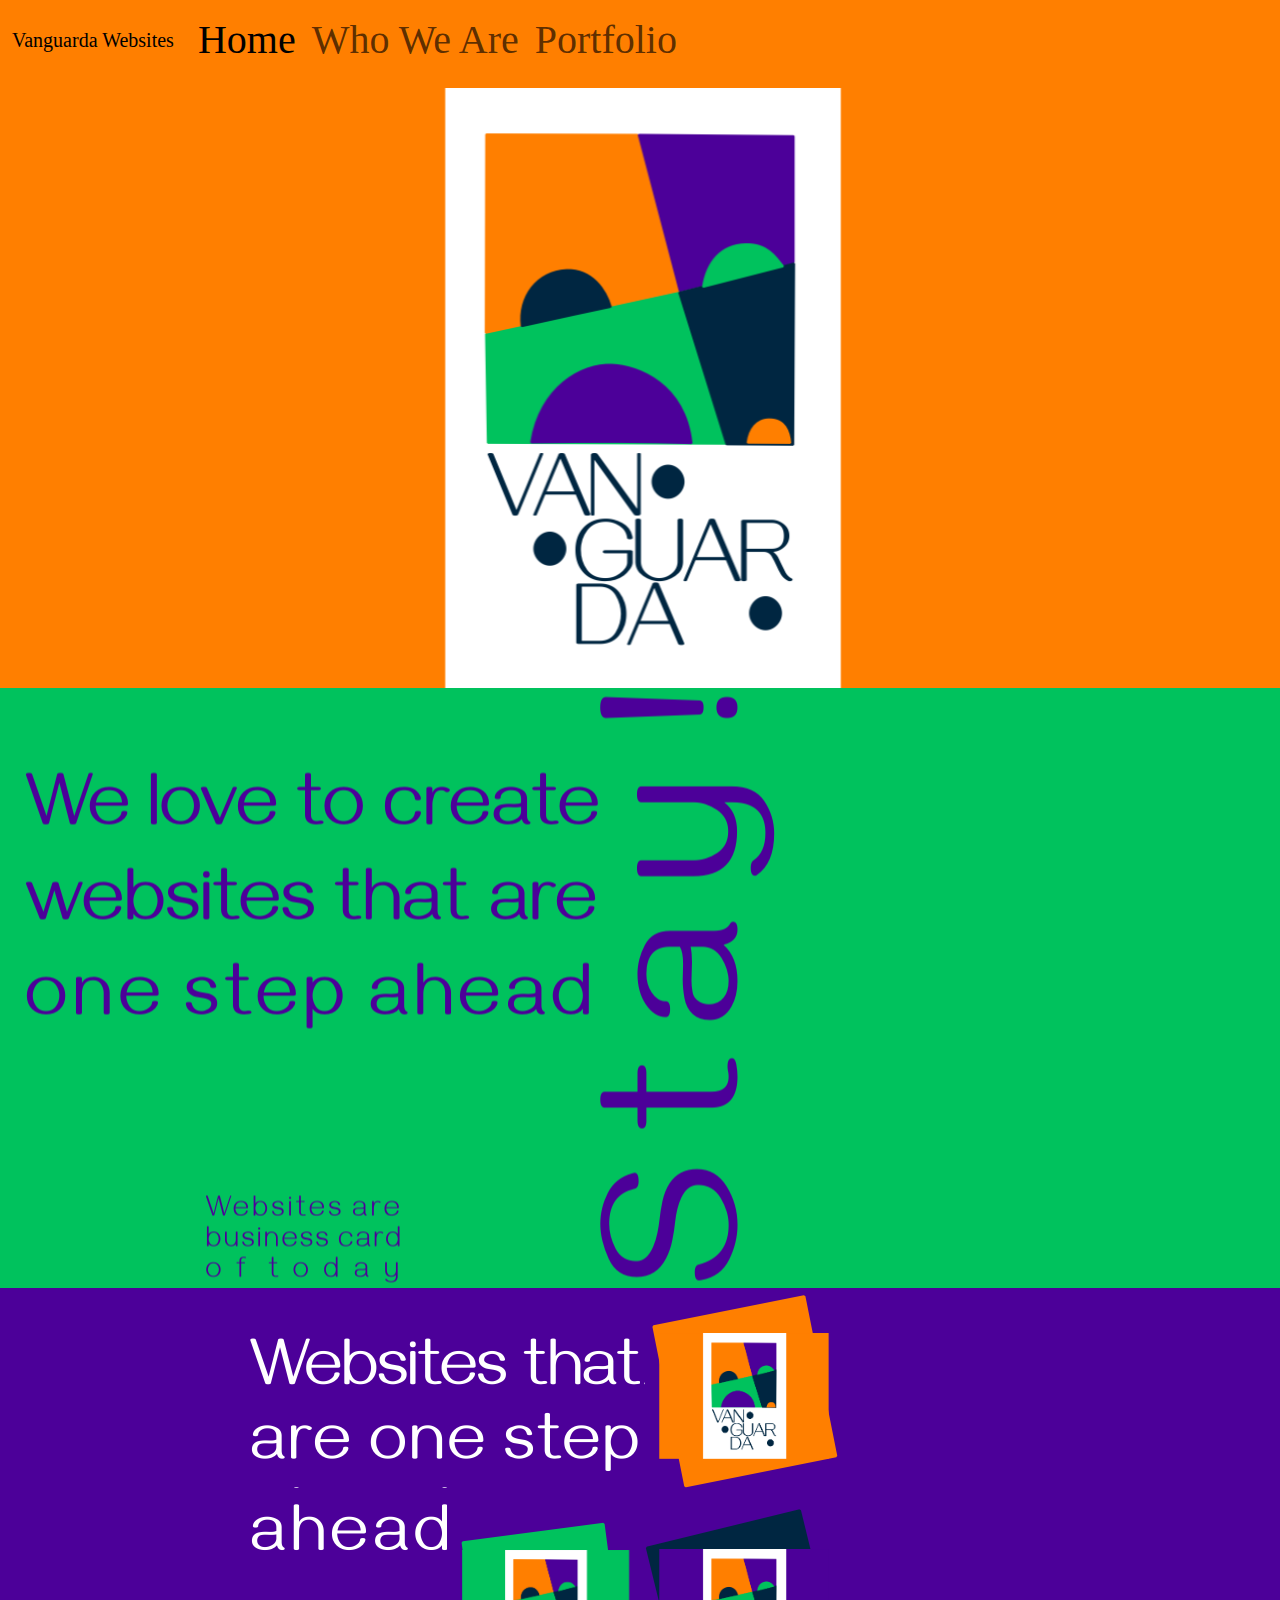
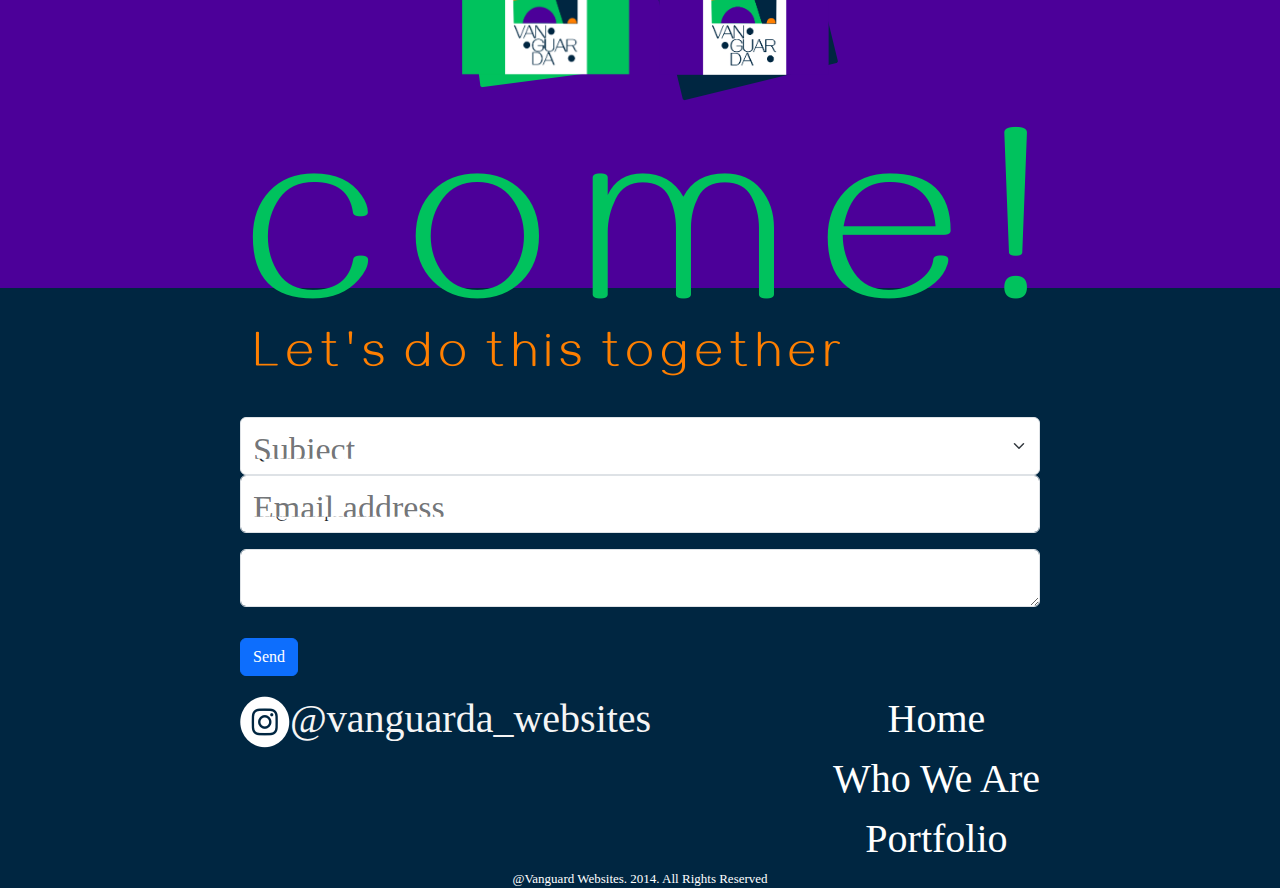
==== commit 922bb6bf: "adicionando funcionalidade e-mail" ====
--- a/index.html
+++ b/index.html
@@ -255,7 +255,7 @@
               alt="footer letras"
             />
           </figure>
-          <div class="item_2_footer">
+          <form class="item_2_footer">
             <div class="form-floating">
               <select class="form-select" id="floatingSelect">
                 <option selected>Question</option>
@@ -268,9 +268,11 @@
               <input
                 type="email"
                 class="form-control"
-                id="floatingInput"
+                id="floatingInputValue"
                 placeholder="name@example.com"
-              />
+                value="test@example.com"
+              />
+
               <label for="floatingInput">Email address</label>
             </div>
             <div class="form-floating mb-3">
@@ -281,7 +283,8 @@
               ></textarea>
               <label for="floatingTextarea2">Comments</label>
             </div>
-          </div>
+            <button type="submit" class="btn btn-primary">Send</button>
+          </form>
           <div class="item_3_footer box_H">
             <figure>
               <img
@@ -313,5 +316,6 @@
       integrity="sha384-0pUGZvbkm6XF6gxjEnlmuGrJXVbNuzT9qBBavbLwCsOGabYfZo0T0to5eqruptLy"
       crossorigin="anonymous"
     ></script>
+    <script src="Javascript/contact-form.js"></script>
   </body>
 </html>
--- a/CSS/vanguarda_website_005.css
+++ b/CSS/vanguarda_website_005.css
@@ -21,19 +21,16 @@
 
   height: 103.5%;
   min-height: fit-content;
-
-  animation: opacityControl;
-  animation-timeline: scroll(y);
 }
 
 .image_2a,
 .box_image_2a {
-  animation: section_2_Slide ease-in-out;
-  animation-timeline: scroll(y);
+  animation: section_2_opacity alternate infinite 12s;
   height: 600px;
 }
 
 .image_2a {
+  animation: section_2_Slide alternate infinite 12s;
   position: relative;
   z-index: 4;
 }
@@ -65,41 +62,41 @@
   z-index: 1;
 }
 
-@keyframes opacityControl {
-  100% {
-    opacity: 100%;
+@keyframes section_2_Slide {
+  0% {
+    transform: translateX(90px);
   }
   25% {
-    opacity: 0%;
+    transform: translateX(90px);
   }
-  to {
-    opacity: 0%;
+
+  30% {
+    transform: translateX(-30px);
+  }
+
+  35% {
+    transform: translateX(90px);
+  }
+
+  100% {
+    transform: translateX(0px);
   }
 }
 
-@keyframes section_2_Slide {
-  0% {
-    transform: translateX(0px);
+@keyframes section_2_opacity {
+  25% {
     opacity: 100%;
   }
 
-  40% {
-    transform: translateX(0px);
-    opacity: 100%;
+  30% {
+    opacity: 50%;
   }
 
-  45% {
-    transform: translateX(-25px);
-    opacity: 5%;
-  }
-
-  55% {
-    transform: translateX(250px);
+  35% {
     opacity: 0%;
   }
 
   100% {
-    transform: translateX(600px);
     opacity: 0%;
   }
 }
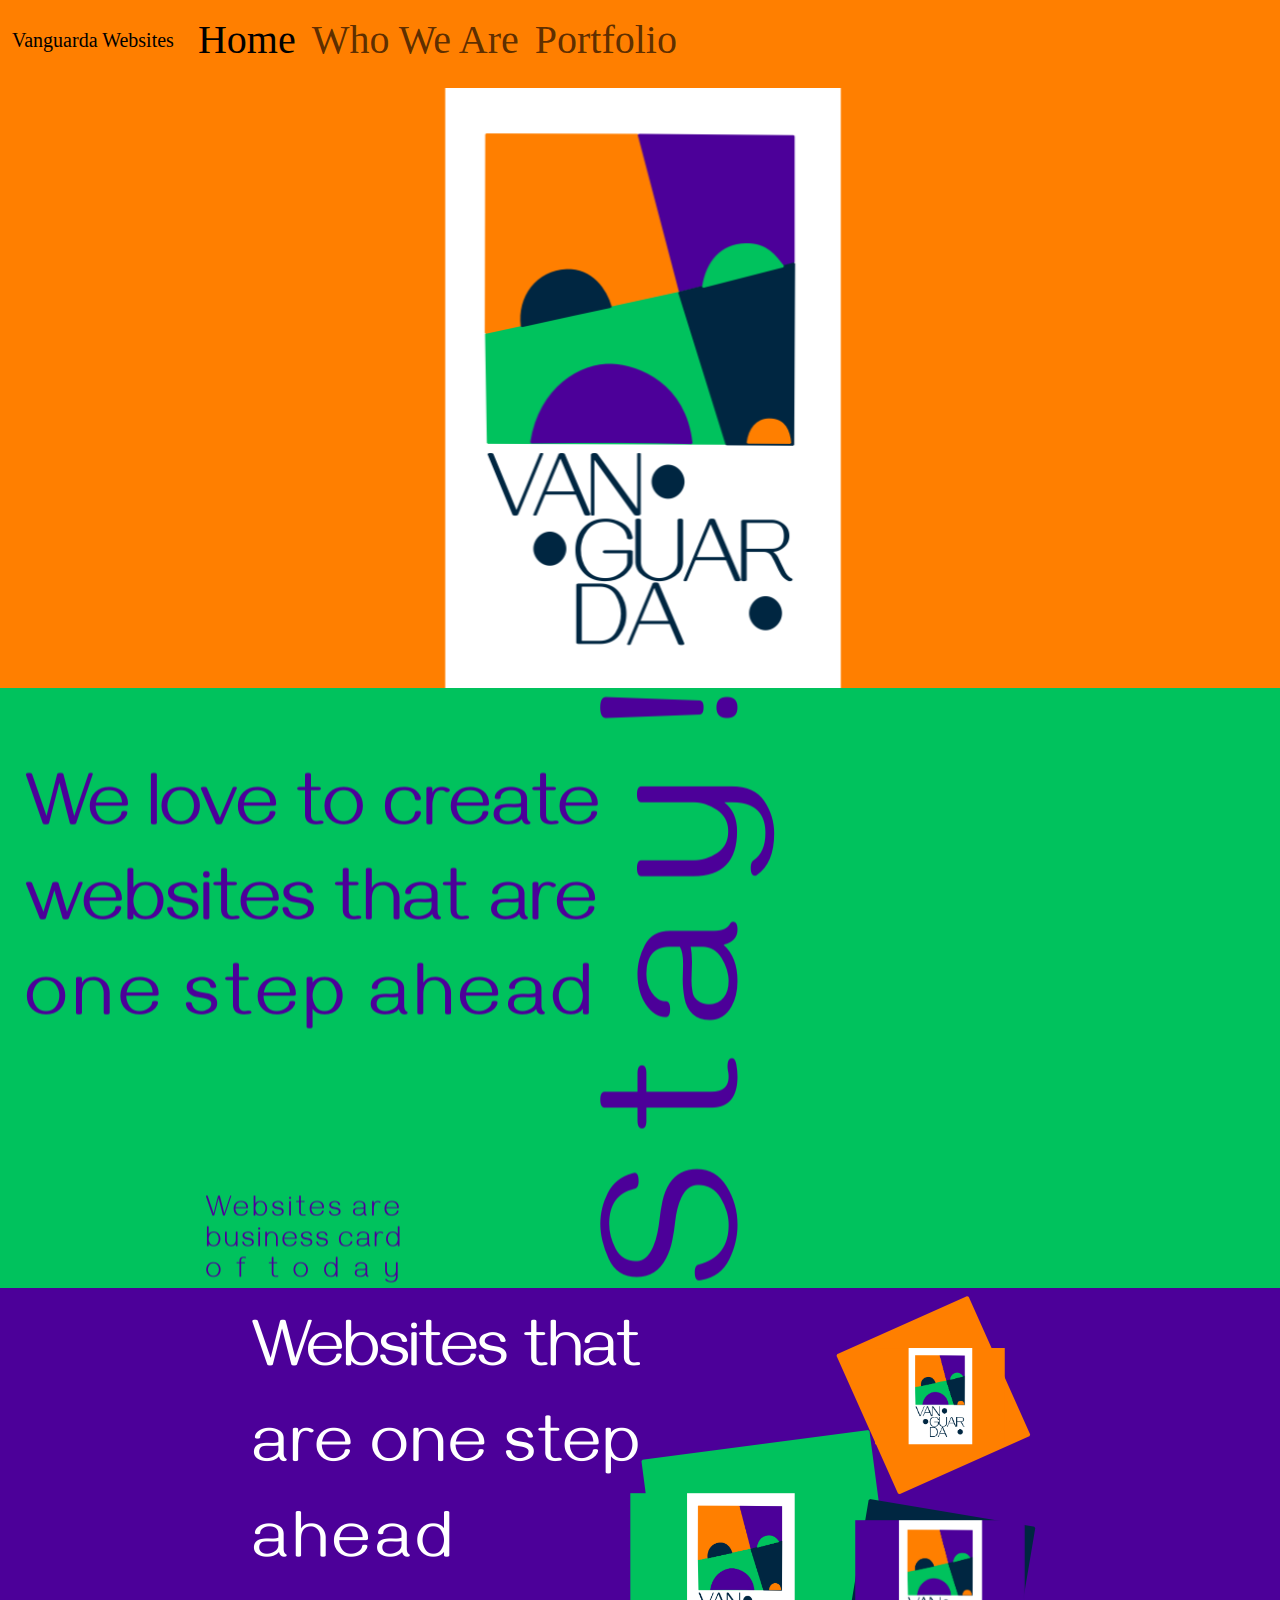
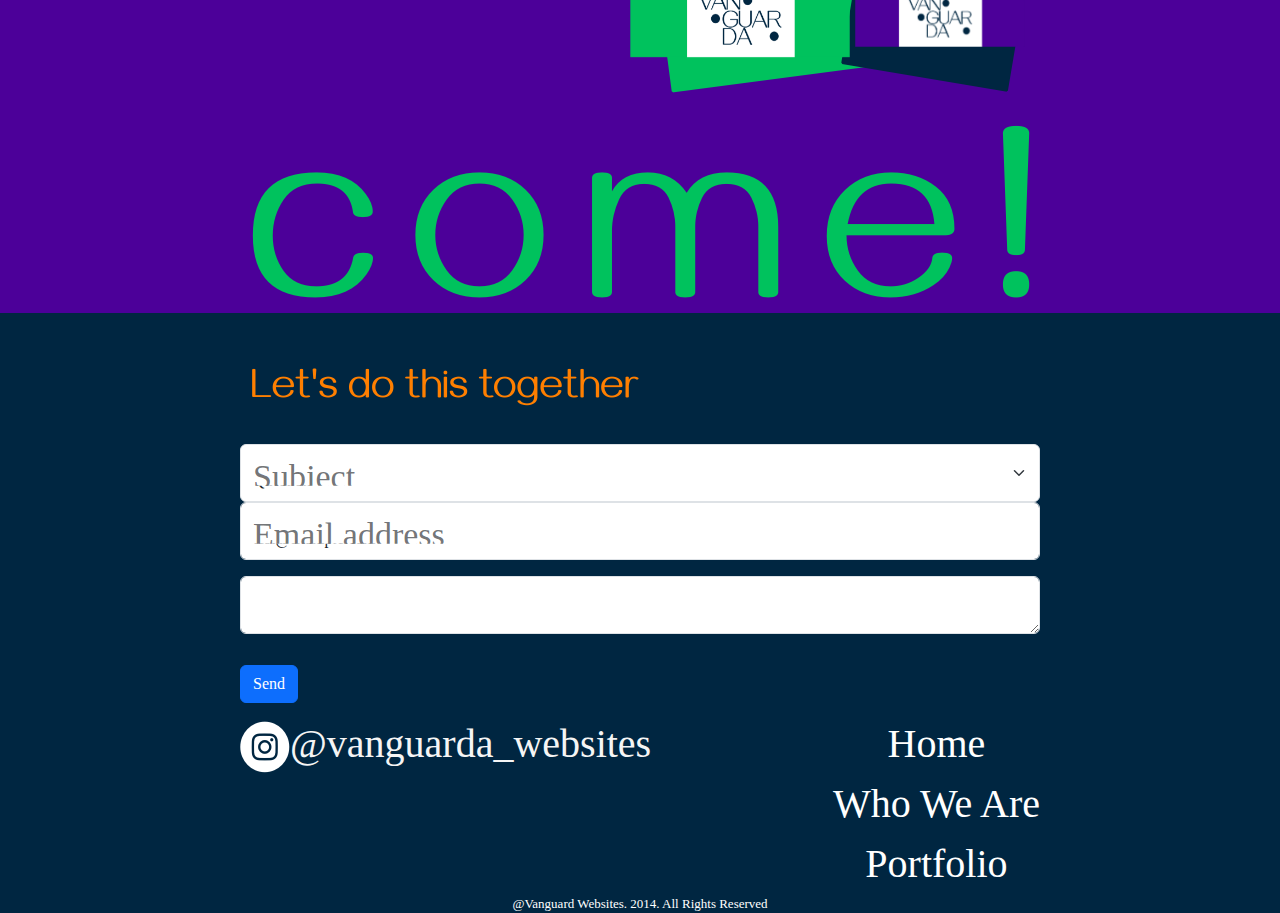
==== commit aae767aa: "fontype, menu funcionality and section 2 alingment checked" ====
--- a/index.html
+++ b/index.html
@@ -46,7 +46,7 @@
       <h1>
         <nav class="navbar navbar-expand-lg" style="background-color: #ff7f00">
           <div class="container-fluid">
-            <a class="navbar-brand" href="index.html">Vanguarda Websites</a>
+            <a class="navbar-brand" href="">Vanguarda Websites</a>
             <button
               class="navbar-toggler"
               type="button"
@@ -60,15 +60,9 @@
             </button>
             <div class="collapse navbar-collapse" id="navbarNavAltMarkup">
               <div class="navbar-nav">
-                <a class="nav-link active" aria-current="page" href="index.html"
-                  >Home</a
-                >
-                <a class="nav-link" href="pre_producao_v008_a.html"
-                  >Who We Are</a
-                >
-                <a class="nav-link" href="pre_producao_v008_b.html"
-                  >Portfolio</a
-                >
+                <a class="nav-link active" id="homeBtn">Home</a>
+                <a class="nav-link" id="whoWeAreBtn">Who We Are</a>
+                <a class="nav-link" id="portfolioBtn">Portfolio</a>
               </div>
             </div>
           </div>
@@ -78,8 +72,9 @@
     <div>
       <div>
         <main>
-          <section class="section_1">
+          <section class="section_1" id="homeSection">
             <h2></h2>
+
             <figure>
               <img
                 class="image_1"
@@ -88,7 +83,7 @@
               />
             </figure>
           </section>
-          <section class="section_2">
+          <section class="section_2" id="whoWeAreSection">
             <h2></h2>
             <div class="box_image_2a">
               <figure>
@@ -112,43 +107,25 @@
               />
             </figure>
           </section>
-          <section class="section_3">
+          <section class="section_3" id="portfolioSection">
             <h2></h2>
             <div class="carousel_grid">
               <figure class="item_1">
                 <img
                   alt="Portfolio Section"
-                  src="CSS/Img/vanguarda_website_v001/secao_3/image_row_1_secao_3_v001.png"
+                  src="CSS/Img/vanguarda_website_v001/secao_3/letras_secao_3_v003a 1.svg"
                 />
               </figure>
               <figure class="item_2">
                 <img
                   alt="Portfolio Section"
-                  src="CSS/Img/vanguarda_website_v001/secao_3/image_row_1_column_3_secao_3_v001.png"
+                  src="CSS/Img/vanguarda_website_v001/secao_3/letras_secao_3_v003b 1.svg"
                 />
               </figure>
               <figure class="item_3">
                 <img
                   alt="Portfolio Section"
-                  src="CSS/Img/vanguarda_website_v001/secao_3/image_row_2_column_1_secao_3_v001.png"
-                />
-              </figure>
-              <figure class="item_4">
-                <img
-                  alt="Portfolio Section"
-                  src="CSS/Img/vanguarda_website_v001/secao_3/image_row_2_column_2_secao_3_v001.png"
-                />
-              </figure>
-              <figure class="item_5">
-                <img
-                  alt="Portfolio Section"
-                  src="CSS/Img/vanguarda_website_v001/secao_3/image_row_2_column_3_secao_3_v001.png"
-                />
-              </figure>
-              <figure class="item_6">
-                <img
-                  alt="Portfolio Section"
-                  src="CSS/Img/vanguarda_website_v001/secao_3/image_row_3_secao_3_v001.png"
+                  src="CSS/Img/vanguarda_website_v001/secao_3/letras_secao_3_v003c 1.svg"
                 />
               </figure>
 
@@ -251,7 +228,7 @@
         <div class="footer_grid">
           <figure class="item_1_footer">
             <img
-              src="CSS/Img/vanguarda_website_v001/secao_4/letras_secao_4_v001.svg"
+              src="CSS/Img/vanguarda_website_v001/secao_4/letras_secao_4_v002 1.svg"
               alt="footer letras"
             />
           </figure>
@@ -295,9 +272,9 @@
             <p class="" href="">@vanguarda_websites</p>
           </div>
           <div class="box_V item_4_footer">
-            <div href="">Home</div>
-            <div href="">Who We Are</div>
-            <div href="">Portfolio</div>
+            <div id="bottomHomeBtn">Home</div>
+            <div id="bottomWhoWeAreBtn">Who We Are</div>
+            <div id="bottomPortfolioBtn">Portfolio</div>
           </div>
           <div class="font_Format_Copyright item_5_footer">
             @Vanguard Websites. 2014. All Rights Reserved
@@ -317,5 +294,6 @@
       crossorigin="anonymous"
     ></script>
     <script src="Javascript/contact-form.js"></script>
+    <script src="Javascript/menu-funcionality_v001.js"></script>
   </body>
 </html>
--- a/CSS/vanguarda_website_001.css
+++ b/CSS/vanguarda_website_001.css
@@ -22,7 +22,7 @@
   flex-direction: column;
   /* resolução website - remover comentário antes de publicar*/
   width: 100%;
-  height: 1800px;
+  height: 1825px;
 }
 
 footer {
--- a/CSS/vanguarda_website_002.css
+++ b/CSS/vanguarda_website_002.css
@@ -22,20 +22,9 @@
   display: flex;
   justify-content: center;
   width: 100%;
-  height: 600px;
+  height: 625px;
 
   background-color: #4c0099;
-}
-
-.snap_scroll_master {
-  overflow: auto;
-  position: relative;
-  scroll-behavior: smooth;
-  scroll-snap-type: y mandatory;
-}
-
-.snap_scroll_slave {
-  scroll-snap-align: center;
 }
 
 .box_H {
--- a/CSS/vanguarda_website_003.css
+++ b/CSS/vanguarda_website_003.css
@@ -8,42 +8,39 @@
 
 .item_1 {
   grid-column: 1/3;
-  grid-row: 1/2;
+  grid-row: 1/3;
 }
 
-.item_2,
-.box_carousel_1 {
-  grid-column: 3/4;
-  grid-row: 1/2;
-}
-
-.box_carousel_1,
-.box_carousel_2,
-.box_carousel_3 {
-  display: flex;
-  align-items: center;
-  scale: 85%;
+.item_2 {
+  grid-column: 3/5;
+  grid-row: 1/3;
 }
 
 .item_3 {
-  grid-column-start: 1;
-  grid-column-end: 2;
-  grid-row-start: 2;
-  grid-row-end: 3;
+  grid-column: 1/5;
+  grid-row: 3/5;
 }
 
-.item_4,
-.box_carousel_2 {
-  grid-column: 2/3;
-  grid-row: 2/3;
+.box_carousel_1 {
+  display: flex;
+  align-items: center;
+  grid-column: 4/5;
+  grid-row: 1/2;
+  scale: 65%;
 }
 
-.item_5,
-.box_carousel_3 {
+.box_carousel_2 {
+  display: flex;
+  align-items: top;
   grid-column: 3/4;
   grid-row: 2/3;
+  scale: 110%;
 }
-.item_6 {
-  grid-column: 1/5;
-  grid-row: 3/4;
+
+.box_carousel_3 {
+  display: flex;
+  align-items: top;
+  grid-column: 4/5;
+  grid-row: 2/3;
+  scale: 85%;
 }
--- a/CSS/vanguarda_website_005.css
+++ b/CSS/vanguarda_website_005.css
@@ -17,8 +17,7 @@
 }
 
 .image_1 {
-  display: flex;
-
+  left: 0%;
   height: 103.5%;
   min-height: fit-content;
 }
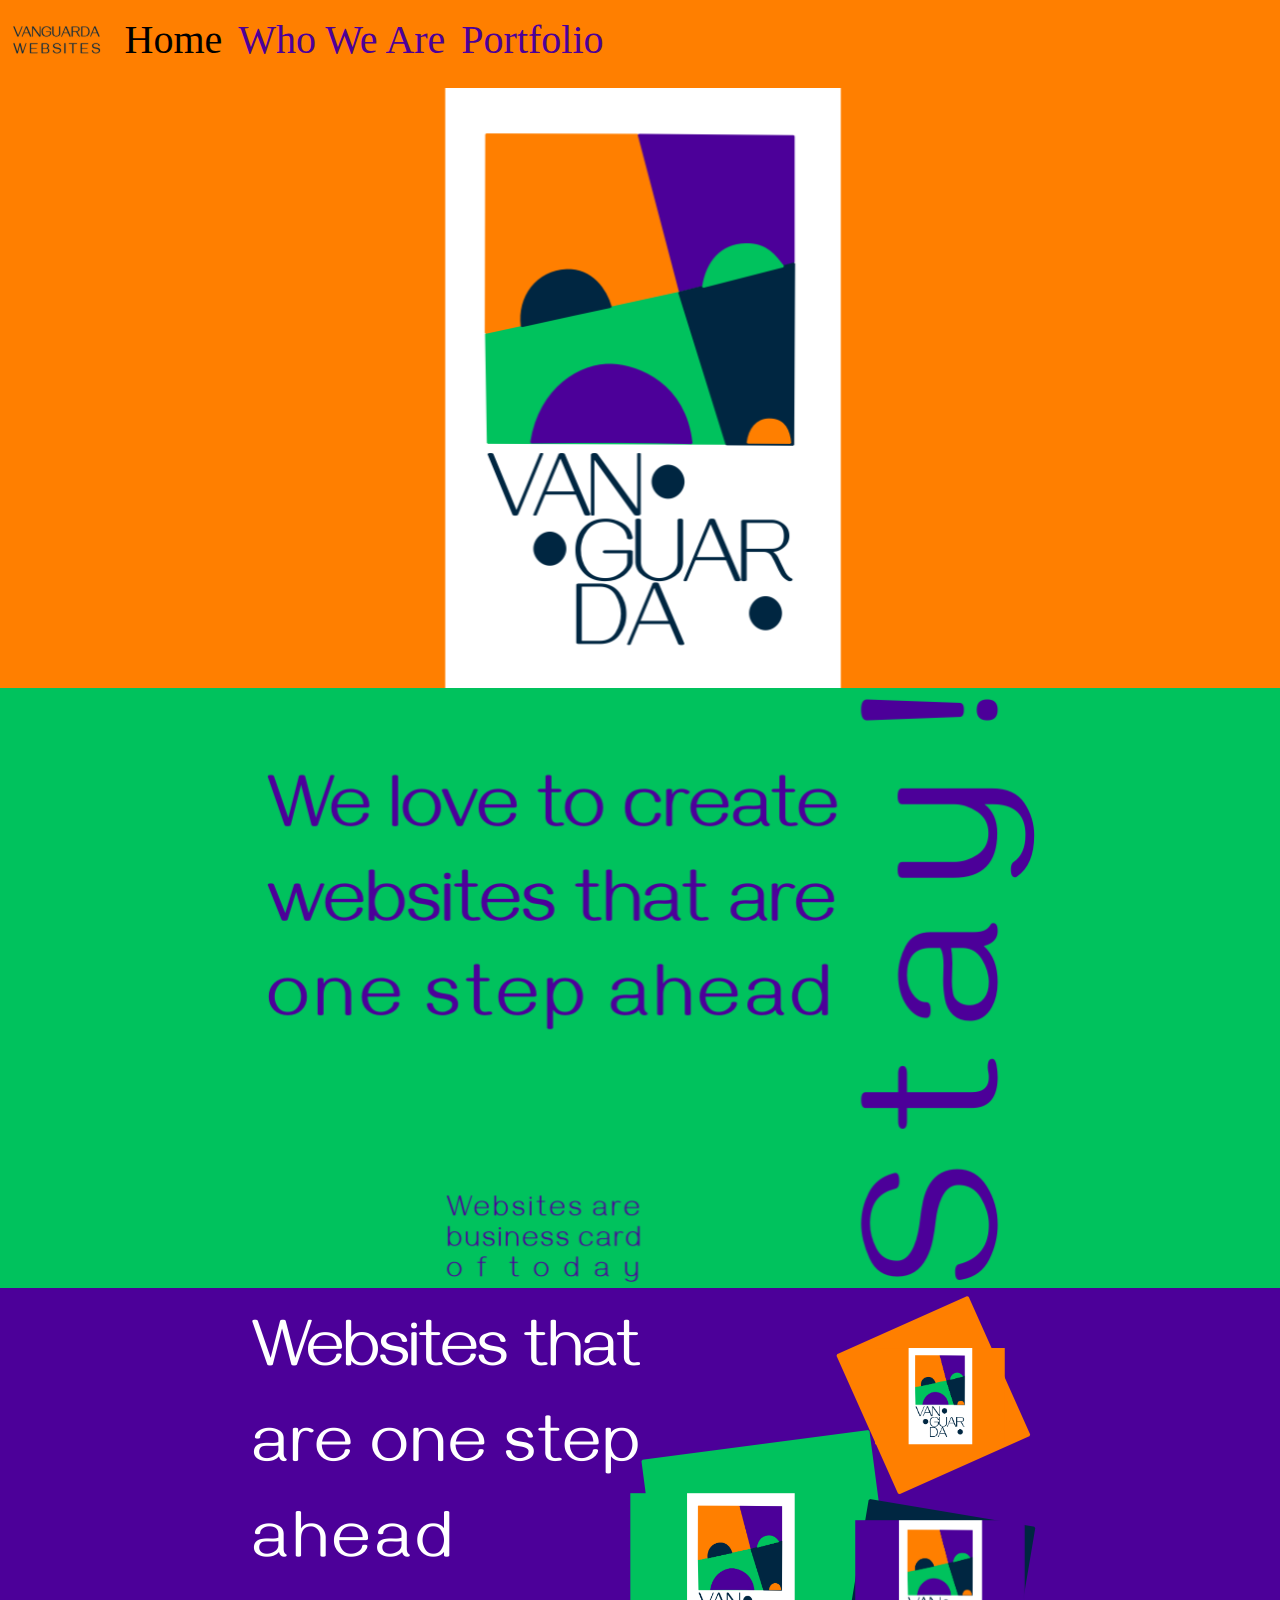
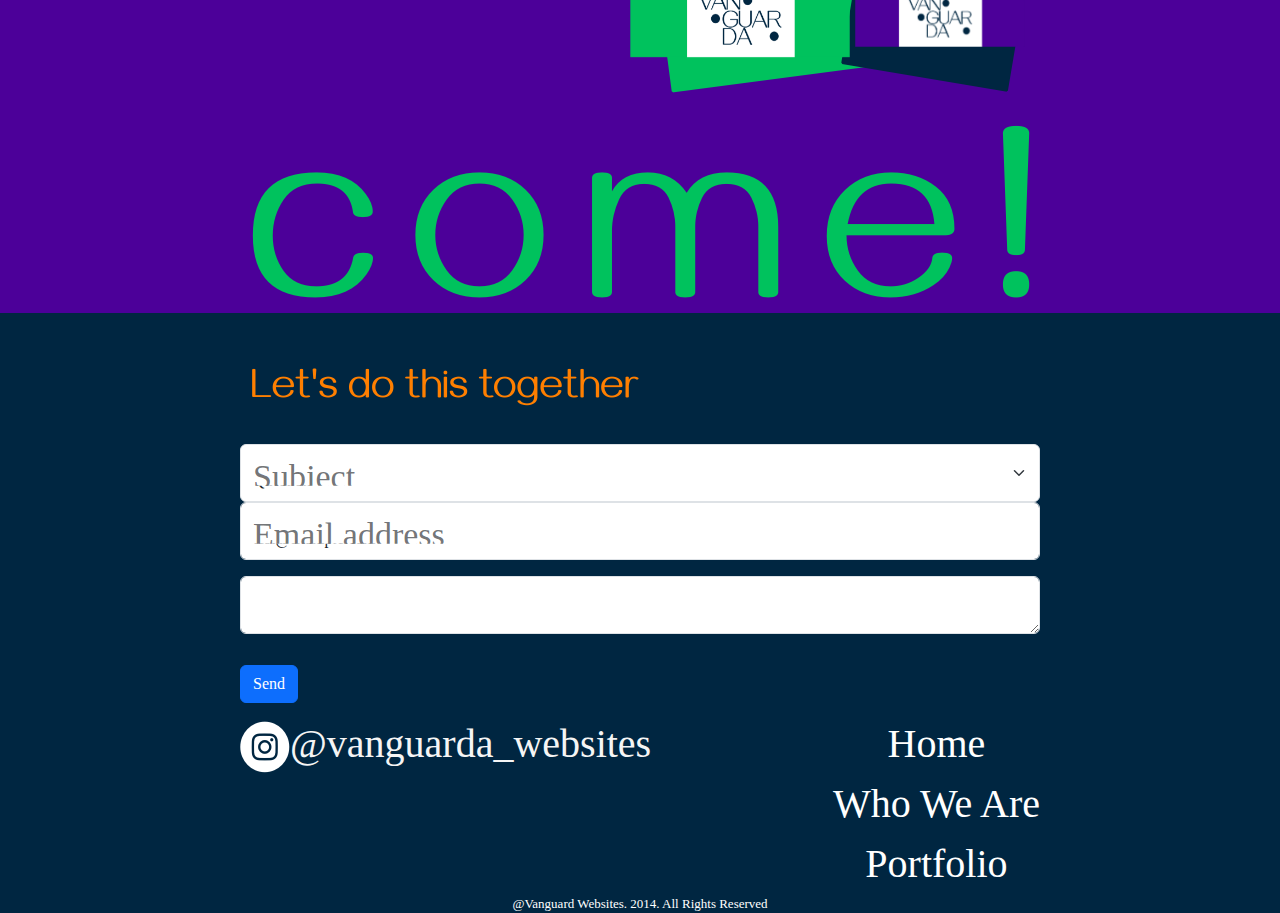
==== commit 0964904c: "some few updates on section 2" ====
--- a/index.html
+++ b/index.html
@@ -2,18 +2,13 @@
 
 <html lang="en">
   <head>
-    <title>Vanguard 2.0</title>
+    <title>Vanguard Websites</title>
     <link
       rel="icon"
       href="CSS/Img/undraw_flagged_2uty_ICO.ico"
       type="image/x-icon"
     />
-    <link
-      href="https://cdn.jsdelivr.net/npm/bootstrap@5.3.3/dist/css/bootstrap.min.css"
-      rel="stylesheet"
-      integrity="sha384-QWTKZyjpPEjISv5WaRU9OFeRpok6YctnYmDr5pNlyT2bRjXh0JMhjY6hW+ALEwIH"
-      crossorigin="anonymous"
-    />
+    <link href="CSS/main.min.css" rel="stylesheet" type="text/css" />
     <link
       rel="stylesheet"
       type="text/css"
@@ -46,7 +41,14 @@
       <h1>
         <nav class="navbar navbar-expand-lg" style="background-color: #ff7f00">
           <div class="container-fluid">
-            <a class="navbar-brand" href="">Vanguarda Websites</a>
+            <a class="navbar-brand">
+              <img
+                src="CSS/Img/vanguarda_website_v001/logo/logomarca_menu_v001.svg"
+                alt="Vanguarda Websites Logo"
+                width="88.5"
+                height="29.5"
+              />
+            </a>
             <button
               class="navbar-toggler"
               type="button"
@@ -85,27 +87,23 @@
           </section>
           <section class="section_2" id="whoWeAreSection">
             <h2></h2>
+
+            <figure>
+              <img
+                class="image_2a"
+                alt="Who We Are Section"
+                src="CSS/Img/vanguarda_website_v001/secao_2/letras_secao_2_v003.svg"
+              />
+            </figure>
             <div class="box_image_2a">
               <figure>
                 <img
-                  class="image_2a"
+                  class="image_2b"
                   alt="Who We Are Section"
-                  src="CSS/Img/vanguarda_website_v001/secao_2/letras_secao_2_v002.svg"
-                />
-              </figure>
-            </div>
-            <figure>
-              <img
-                class="image_2b"
-                alt="Who We Are Section"
-                src="CSS/Img/vanguarda_website_v001/secao_2/foto_secao_2_v005.jpg"
-              />
-              <img
-                class="image_2c"
-                alt="Who We Are Section"
-                src="CSS/Img/vanguarda_website_v001/secao_2/cover_foto_secao_2_v001.png"
-              />
-            </figure>
+                  src="CSS/Img/vanguarda_website_v001/secao_2/foto_secao_2_v005.jpg"
+                />
+              </figure>
+            </div>
           </section>
           <section class="section_3" id="portfolioSection">
             <h2></h2>
--- a/CSS/main.min.css
+++ b/CSS/main.min.css
@@ -0,0 +1,5 @@
+﻿/*!
+ * Bootstrap  v5.3.3 (https://getbootstrap.com/)
+ * Copyright 2011-2024 The Bootstrap Authors
+ * Licensed under MIT (https://github.com/twbs/bootstrap/blob/main/LICENSE)
+ */:root,[data-bs-theme=light]{--bs-blue: #0d6efd;--bs-indigo: #6610f2;--bs-purple: #6f42c1;--bs-pink: #d63384;--bs-red: #dc3545;--bs-orange: #fd7e14;--bs-yellow: #ffc107;--bs-green: #198754;--bs-teal: #20c997;--bs-cyan: #0dcaf0;--bs-black: #000;--bs-white: #fff;--bs-gray: #6c757d;--bs-gray-dark: #343a40;--bs-gray-100: #f8f9fa;--bs-gray-200: #e9ecef;--bs-gray-300: #dee2e6;--bs-gray-400: #ced4da;--bs-gray-500: #adb5bd;--bs-gray-600: #6c757d;--bs-gray-700: #495057;--bs-gray-800: #343a40;--bs-gray-900: #212529;--bs-primary: #0d6efd;--bs-secondary: #6c757d;--bs-success: #198754;--bs-info: #0dcaf0;--bs-warning: #ffc107;--bs-danger: #dc3545;--bs-light: #f8f9fa;--bs-dark: #212529;--bs-primary-rgb: 13, 110, 253;--bs-secondary-rgb: 108, 117, 125;--bs-success-rgb: 25, 135, 84;--bs-info-rgb: 13, 202, 240;--bs-warning-rgb: 255, 193, 7;--bs-danger-rgb: 220, 53, 69;--bs-light-rgb: 248, 249, 250;--bs-dark-rgb: 33, 37, 41;--bs-primary-text-emphasis: #052c65;--bs-secondary-text-emphasis: #2b2f32;--bs-success-text-emphasis: #0a3622;--bs-info-text-emphasis: #055160;--bs-warning-text-emphasis: #664d03;--bs-danger-text-emphasis: #58151c;--bs-light-text-emphasis: #495057;--bs-dark-text-emphasis: #495057;--bs-primary-bg-subtle: #cfe2ff;--bs-secondary-bg-subtle: #e2e3e5;--bs-success-bg-subtle: #d1e7dd;--bs-info-bg-subtle: #cff4fc;--bs-warning-bg-subtle: #fff3cd;--bs-danger-bg-subtle: #f8d7da;--bs-light-bg-subtle: #fcfcfd;--bs-dark-bg-subtle: #ced4da;--bs-primary-border-subtle: #9ec5fe;--bs-secondary-border-subtle: #c4c8cb;--bs-success-border-subtle: #a3cfbb;--bs-info-border-subtle: #9eeaf9;--bs-warning-border-subtle: #ffe69c;--bs-danger-border-subtle: #f1aeb5;--bs-light-border-subtle: #e9ecef;--bs-dark-border-subtle: #adb5bd;--bs-white-rgb: 255, 255, 255;--bs-black-rgb: 0, 0, 0;--bs-font-sans-serif: system-ui, -apple-system, "Segoe UI", Roboto, "Helvetica Neue", "Noto Sans", "Liberation Sans", Arial, sans-serif, "Apple Color Emoji", "Segoe UI Emoji", "Segoe UI Symbol", "Noto Color Emoji";--bs-font-monospace: SFMono-Regular, Menlo, Monaco, Consolas, "Liberation Mono", "Courier New", monospace;--bs-gradient: linear-gradient(180deg, rgba(255, 255, 255, 0.15), rgba(255, 255, 255, 0));--bs-body-font-family: var(--bs-font-sans-serif);--bs-body-font-size:1rem;--bs-body-font-weight: 400;--bs-body-line-height: 1.5;--bs-body-color: #212529;--bs-body-color-rgb: 33, 37, 41;--bs-body-bg: #fff;--bs-body-bg-rgb: 255, 255, 255;--bs-emphasis-color: #000;--bs-emphasis-color-rgb: 0, 0, 0;--bs-secondary-color: rgba(33, 37, 41, 0.75);--bs-secondary-color-rgb: 33, 37, 41;--bs-secondary-bg: #e9ecef;--bs-secondary-bg-rgb: 233, 236, 239;--bs-tertiary-color: rgba(33, 37, 41, 0.5);--bs-tertiary-color-rgb: 33, 37, 41;--bs-tertiary-bg: #f8f9fa;--bs-tertiary-bg-rgb: 248, 249, 250;--bs-heading-color: inherit;--bs-link-color: #0d6efd;--bs-link-color-rgb: 13, 110, 253;--bs-link-decoration: underline;--bs-link-hover-color: #0a58ca;--bs-link-hover-color-rgb: 10, 88, 202;--bs-code-color: #d63384;--bs-highlight-color: #212529;--bs-highlight-bg: #fff3cd;--bs-border-width: 1px;--bs-border-style: solid;--bs-border-color: #dee2e6;--bs-border-color-translucent: rgba(0, 0, 0, 0.175);--bs-border-radius: 0.375rem;--bs-border-radius-sm: 0.25rem;--bs-border-radius-lg: 0.5rem;--bs-border-radius-xl: 1rem;--bs-border-radius-xxl: 2rem;--bs-border-radius-2xl: var(--bs-border-radius-xxl);--bs-border-radius-pill: 50rem;--bs-box-shadow: 0 0.5rem 1rem rgba(0, 0, 0, 0.15);--bs-box-shadow-sm: 0 0.125rem 0.25rem rgba(0, 0, 0, 0.075);--bs-box-shadow-lg: 0 1rem 3rem rgba(0, 0, 0, 0.175);--bs-box-shadow-inset: inset 0 1px 2px rgba(0, 0, 0, 0.075);--bs-focus-ring-width: 0.25rem;--bs-focus-ring-opacity: 0.25;--bs-focus-ring-color: rgba(13, 110, 253, 0.25);--bs-form-valid-color: #198754;--bs-form-valid-border-color: #198754;--bs-form-invalid-color: #dc3545;--bs-form-invalid-border-color: #dc3545}[data-bs-theme=dark]{color-scheme:dark;--bs-body-color: #dee2e6;--bs-body-color-rgb: 222, 226, 230;--bs-body-bg: #212529;--bs-body-bg-rgb: 33, 37, 41;--bs-emphasis-color: #fff;--bs-emphasis-color-rgb: 255, 255, 255;--bs-secondary-color: rgba(222, 226, 230, 0.75);--bs-secondary-color-rgb: 222, 226, 230;--bs-secondary-bg: #343a40;--bs-secondary-bg-rgb: 52, 58, 64;--bs-tertiary-color: rgba(222, 226, 230, 0.5);--bs-tertiary-color-rgb: 222, 226, 230;--bs-tertiary-bg: #2b3035;--bs-tertiary-bg-rgb: 43, 48, 53;--bs-primary-text-emphasis: #6ea8fe;--bs-secondary-text-emphasis: #a7acb1;--bs-success-text-emphasis: #75b798;--bs-info-text-emphasis: #6edff6;--bs-warning-text-emphasis: #ffda6a;--bs-danger-text-emphasis: #ea868f;--bs-light-text-emphasis: #f8f9fa;--bs-dark-text-emphasis: #dee2e6;--bs-primary-bg-subtle: #031633;--bs-secondary-bg-subtle: #161719;--bs-success-bg-subtle: #051b11;--bs-info-bg-subtle: #032830;--bs-warning-bg-subtle: #332701;--bs-danger-bg-subtle: #2c0b0e;--bs-light-bg-subtle: #343a40;--bs-dark-bg-subtle: #1a1d20;--bs-primary-border-subtle: #084298;--bs-secondary-border-subtle: #41464b;--bs-success-border-subtle: #0f5132;--bs-info-border-subtle: #087990;--bs-warning-border-subtle: #997404;--bs-danger-border-subtle: #842029;--bs-light-border-subtle: #495057;--bs-dark-border-subtle: #343a40;--bs-heading-color: inherit;--bs-link-color: #6ea8fe;--bs-link-hover-color: #8bb9fe;--bs-link-color-rgb: 110, 168, 254;--bs-link-hover-color-rgb: 139, 185, 254;--bs-code-color: #e685b5;--bs-highlight-color: #dee2e6;--bs-highlight-bg: #664d03;--bs-border-color: #495057;--bs-border-color-translucent: rgba(255, 255, 255, 0.15);--bs-form-valid-color: #75b798;--bs-form-valid-border-color: #75b798;--bs-form-invalid-color: #ea868f;--bs-form-invalid-border-color: #ea868f}*,*::before,*::after{box-sizing:border-box}@media(prefers-reduced-motion: no-preference){:root{scroll-behavior:smooth}}body{margin:0;font-family:var(--bs-body-font-family);font-size:var(--bs-body-font-size);font-weight:var(--bs-body-font-weight);line-height:var(--bs-body-line-height);color:var(--bs-body-color);text-align:var(--bs-body-text-align);background-color:var(--bs-body-bg);-webkit-text-size-adjust:100%;-webkit-tap-highlight-color:rgba(0,0,0,0)}hr{margin:1rem 0;color:inherit;border:0;border-top:var(--bs-border-width) solid;opacity:.25}h6,.h6,h5,.h5,h4,.h4,h3,.h3,h2,.h2,h1,.h1{margin-top:0;margin-bottom:.5rem;font-weight:500;line-height:1.2;color:var(--bs-heading-color)}h1,.h1{font-size:calc(1.375rem + 1.5vw)}@media(min-width: 1200px){h1,.h1{font-size:2.5rem}}h2,.h2{font-size:calc(1.325rem + 0.9vw)}@media(min-width: 1200px){h2,.h2{font-size:2rem}}h3,.h3{font-size:calc(1.3rem + 0.6vw)}@media(min-width: 1200px){h3,.h3{font-size:1.75rem}}h4,.h4{font-size:calc(1.275rem + 0.3vw)}@media(min-width: 1200px){h4,.h4{font-size:1.5rem}}h5,.h5{font-size:1.25rem}h6,.h6{font-size:1rem}p{margin-top:0;margin-bottom:1rem}abbr[title]{text-decoration:underline dotted;cursor:help;text-decoration-skip-ink:none}address{margin-bottom:1rem;font-style:normal;line-height:inherit}ol,ul{padding-left:2rem}ol,ul,dl{margin-top:0;margin-bottom:1rem}ol ol,ul ul,ol ul,ul ol{margin-bottom:0}dt{font-weight:700}dd{margin-bottom:.5rem;margin-left:0}blockquote{margin:0 0 1rem}b,strong{font-weight:bolder}small,.small{font-size:0.875em}mark,.mark{padding:.1875em;color:var(--bs-highlight-color);background-color:var(--bs-highlight-bg)}sub,sup{position:relative;font-size:0.75em;line-height:0;vertical-align:baseline}sub{bottom:-0.25em}sup{top:-0.5em}a{color:rgba(var(--bs-link-color-rgb), var(--bs-link-opacity, 1));text-decoration:underline}a:hover{--bs-link-color-rgb: var(--bs-link-hover-color-rgb)}a:not([href]):not([class]),a:not([href]):not([class]):hover{color:inherit;text-decoration:none}pre,code,kbd,samp{font-family:var(--bs-font-monospace);font-size:1em}pre{display:block;margin-top:0;margin-bottom:1rem;overflow:auto;font-size:0.875em}pre code{font-size:inherit;color:inherit;word-break:normal}code{font-size:0.875em;color:var(--bs-code-color);word-wrap:break-word}a>code{color:inherit}kbd{padding:.1875rem .375rem;font-size:0.875em;color:var(--bs-body-bg);background-color:var(--bs-body-color);border-radius:.25rem}kbd kbd{padding:0;font-size:1em}figure{margin:0 0 1rem}img,svg{vertical-align:middle}table{caption-side:bottom;border-collapse:collapse}caption{padding-top:.5rem;padding-bottom:.5rem;color:var(--bs-secondary-color);text-align:left}th{text-align:inherit;text-align:-webkit-match-parent}thead,tbody,tfoot,tr,td,th{border-color:inherit;border-style:solid;border-width:0}label{display:inline-block}button{border-radius:0}button:focus:not(:focus-visible){outline:0}input,button,select,optgroup,textarea{margin:0;font-family:inherit;font-size:inherit;line-height:inherit}button,select{text-transform:none}[role=button]{cursor:pointer}select{word-wrap:normal}select:disabled{opacity:1}[list]:not([type=date]):not([type=datetime-local]):not([type=month]):not([type=week]):not([type=time])::-webkit-calendar-picker-indicator{display:none !important}button,[type=button],[type=reset],[type=submit]{-webkit-appearance:button}button:not(:disabled),[type=button]:not(:disabled),[type=reset]:not(:disabled),[type=submit]:not(:disabled){cursor:pointer}::-moz-focus-inner{padding:0;border-style:none}textarea{resize:vertical}fieldset{min-width:0;padding:0;margin:0;border:0}legend{float:left;width:100%;padding:0;margin-bottom:.5rem;font-size:calc(1.275rem + 0.3vw);line-height:inherit}@media(min-width: 1200px){legend{font-size:1.5rem}}legend+*{clear:left}::-webkit-datetime-edit-fields-wrapper,::-webkit-datetime-edit-text,::-webkit-datetime-edit-minute,::-webkit-datetime-edit-hour-field,::-webkit-datetime-edit-day-field,::-webkit-datetime-edit-month-field,::-webkit-datetime-edit-year-field{padding:0}::-webkit-inner-spin-button{height:auto}[type=search]{-webkit-appearance:textfield;outline-offset:-2px}::-webkit-search-decoration{-webkit-appearance:none}::-webkit-color-swatch-wrapper{padding:0}::file-selector-button{font:inherit;-webkit-appearance:button}output{display:inline-block}iframe{border:0}summary{display:list-item;cursor:pointer}progress{vertical-align:baseline}[hidden]{display:none !important}.lead{font-size:1.25rem;font-weight:300}.display-1{font-size:calc(1.625rem + 4.5vw);font-weight:300;line-height:1.2}@media(min-width: 1200px){.display-1{font-size:5rem}}.display-2{font-size:calc(1.575rem + 3.9vw);font-weight:300;line-height:1.2}@media(min-width: 1200px){.display-2{font-size:4.5rem}}.display-3{font-size:calc(1.525rem + 3.3vw);font-weight:300;line-height:1.2}@media(min-width: 1200px){.display-3{font-size:4rem}}.display-4{font-size:calc(1.475rem + 2.7vw);font-weight:300;line-height:1.2}@media(min-width: 1200px){.display-4{font-size:3.5rem}}.display-5{font-size:calc(1.425rem + 2.1vw);font-weight:300;line-height:1.2}@media(min-width: 1200px){.display-5{font-size:3rem}}.display-6{font-size:calc(1.375rem + 1.5vw);font-weight:300;line-height:1.2}@media(min-width: 1200px){.display-6{font-size:2.5rem}}.list-unstyled{padding-left:0;list-style:none}.list-inline{padding-left:0;list-style:none}.list-inline-item{display:inline-block}.list-inline-item:not(:last-child){margin-right:.5rem}.initialism{font-size:0.875em;text-transform:uppercase}.blockquote{margin-bottom:1rem;font-size:1.25rem}.blockquote>:last-child{margin-bottom:0}.blockquote-footer{margin-top:-1rem;margin-bottom:1rem;font-size:0.875em;color:#6c757d}.blockquote-footer::before{content:"— "}.img-fluid{max-width:100%;height:auto}.img-thumbnail{padding:.25rem;background-color:var(--bs-body-bg);border:var(--bs-border-width) solid var(--bs-border-color);border-radius:var(--bs-border-radius);max-width:100%;height:auto}.figure{display:inline-block}.figure-img{margin-bottom:.5rem;line-height:1}.figure-caption{font-size:0.875em;color:var(--bs-secondary-color)}.container,.container-fluid,.container-xxl,.container-xl,.container-lg,.container-md,.container-sm{--bs-gutter-x: 1.5rem;--bs-gutter-y: 0;width:100%;padding-right:calc(var(--bs-gutter-x)*.5);padding-left:calc(var(--bs-gutter-x)*.5);margin-right:auto;margin-left:auto}@media(min-width: 576px){.container-sm,.container{max-width:540px}}@media(min-width: 768px){.container-md,.container-sm,.container{max-width:720px}}@media(min-width: 992px){.container-lg,.container-md,.container-sm,.container{max-width:960px}}@media(min-width: 1200px){.container-xl,.container-lg,.container-md,.container-sm,.container{max-width:1140px}}@media(min-width: 1400px){.container-xxl,.container-xl,.container-lg,.container-md,.container-sm,.container{max-width:1320px}}:root{--bs-breakpoint-xs: 0;--bs-breakpoint-sm: 576px;--bs-breakpoint-md: 768px;--bs-breakpoint-lg: 992px;--bs-breakpoint-xl: 1200px;--bs-breakpoint-xxl: 1400px}.row{--bs-gutter-x: 1.5rem;--bs-gutter-y: 0;display:flex;flex-wrap:wrap;margin-top:calc(-1*var(--bs-gutter-y));margin-right:calc(-0.5*var(--bs-gutter-x));margin-left:calc(-0.5*var(--bs-gutter-x))}.row>*{flex-shrink:0;width:100%;max-width:100%;padding-right:calc(var(--bs-gutter-x)*.5);padding-left:calc(var(--bs-gutter-x)*.5);margin-top:var(--bs-gutter-y)}.col{flex:1 0 0%}.row-cols-auto>*{flex:0 0 auto;width:auto}.row-cols-1>*{flex:0 0 auto;width:100%}.row-cols-2>*{flex:0 0 auto;width:50%}.row-cols-3>*{flex:0 0 auto;width:33.33333333%}.row-cols-4>*{flex:0 0 auto;width:25%}.row-cols-5>*{flex:0 0 auto;width:20%}.row-cols-6>*{flex:0 0 auto;width:16.66666667%}.col-auto{flex:0 0 auto;width:auto}.col-1{flex:0 0 auto;width:8.33333333%}.col-2{flex:0 0 auto;width:16.66666667%}.col-3{flex:0 0 auto;width:25%}.col-4{flex:0 0 auto;width:33.33333333%}.col-5{flex:0 0 auto;width:41.66666667%}.col-6{flex:0 0 auto;width:50%}.col-7{flex:0 0 auto;width:58.33333333%}.col-8{flex:0 0 auto;width:66.66666667%}.col-9{flex:0 0 auto;width:75%}.col-10{flex:0 0 auto;width:83.33333333%}.col-11{flex:0 0 auto;width:91.66666667%}.col-12{flex:0 0 auto;width:100%}.offset-1{margin-left:8.33333333%}.offset-2{margin-left:16.66666667%}.offset-3{margin-left:25%}.offset-4{margin-left:33.33333333%}.offset-5{margin-left:41.66666667%}.offset-6{margin-left:50%}.offset-7{margin-left:58.33333333%}.offset-8{margin-left:66.66666667%}.offset-9{margin-left:75%}.offset-10{margin-left:83.33333333%}.offset-11{margin-left:91.66666667%}.g-0,.gx-0{--bs-gutter-x: 0}.g-0,.gy-0{--bs-gutter-y: 0}.g-1,.gx-1{--bs-gutter-x: 0.25rem}.g-1,.gy-1{--bs-gutter-y: 0.25rem}.g-2,.gx-2{--bs-gutter-x: 0.5rem}.g-2,.gy-2{--bs-gutter-y: 0.5rem}.g-3,.gx-3{--bs-gutter-x: 1rem}.g-3,.gy-3{--bs-gutter-y: 1rem}.g-4,.gx-4{--bs-gutter-x: 1.5rem}.g-4,.gy-4{--bs-gutter-y: 1.5rem}.g-5,.gx-5{--bs-gutter-x: 3rem}.g-5,.gy-5{--bs-gutter-y: 3rem}@media(min-width: 576px){.col-sm{flex:1 0 0%}.row-cols-sm-auto>*{flex:0 0 auto;width:auto}.row-cols-sm-1>*{flex:0 0 auto;width:100%}.row-cols-sm-2>*{flex:0 0 auto;width:50%}.row-cols-sm-3>*{flex:0 0 auto;width:33.33333333%}.row-cols-sm-4>*{flex:0 0 auto;width:25%}.row-cols-sm-5>*{flex:0 0 auto;width:20%}.row-cols-sm-6>*{flex:0 0 auto;width:16.66666667%}.col-sm-auto{flex:0 0 auto;width:auto}.col-sm-1{flex:0 0 auto;width:8.33333333%}.col-sm-2{flex:0 0 auto;width:16.66666667%}.col-sm-3{flex:0 0 auto;width:25%}.col-sm-4{flex:0 0 auto;width:33.33333333%}.col-sm-5{flex:0 0 auto;width:41.66666667%}.col-sm-6{flex:0 0 auto;width:50%}.col-sm-7{flex:0 0 auto;width:58.33333333%}.col-sm-8{flex:0 0 auto;width:66.66666667%}.col-sm-9{flex:0 0 auto;width:75%}.col-sm-10{flex:0 0 auto;width:83.33333333%}.col-sm-11{flex:0 0 auto;width:91.66666667%}.col-sm-12{flex:0 0 auto;width:100%}.offset-sm-0{margin-left:0}.offset-sm-1{margin-left:8.33333333%}.offset-sm-2{margin-left:16.66666667%}.offset-sm-3{margin-left:25%}.offset-sm-4{margin-left:33.33333333%}.offset-sm-5{margin-left:41.66666667%}.offset-sm-6{margin-left:50%}.offset-sm-7{margin-left:58.33333333%}.offset-sm-8{margin-left:66.66666667%}.offset-sm-9{margin-left:75%}.offset-sm-10{margin-left:83.33333333%}.offset-sm-11{margin-left:91.66666667%}.g-sm-0,.gx-sm-0{--bs-gutter-x: 0}.g-sm-0,.gy-sm-0{--bs-gutter-y: 0}.g-sm-1,.gx-sm-1{--bs-gutter-x: 0.25rem}.g-sm-1,.gy-sm-1{--bs-gutter-y: 0.25rem}.g-sm-2,.gx-sm-2{--bs-gutter-x: 0.5rem}.g-sm-2,.gy-sm-2{--bs-gutter-y: 0.5rem}.g-sm-3,.gx-sm-3{--bs-gutter-x: 1rem}.g-sm-3,.gy-sm-3{--bs-gutter-y: 1rem}.g-sm-4,.gx-sm-4{--bs-gutter-x: 1.5rem}.g-sm-4,.gy-sm-4{--bs-gutter-y: 1.5rem}.g-sm-5,.gx-sm-5{--bs-gutter-x: 3rem}.g-sm-5,.gy-sm-5{--bs-gutter-y: 3rem}}@media(min-width: 768px){.col-md{flex:1 0 0%}.row-cols-md-auto>*{flex:0 0 auto;width:auto}.row-cols-md-1>*{flex:0 0 auto;width:100%}.row-cols-md-2>*{flex:0 0 auto;width:50%}.row-cols-md-3>*{flex:0 0 auto;width:33.33333333%}.row-cols-md-4>*{flex:0 0 auto;width:25%}.row-cols-md-5>*{flex:0 0 auto;width:20%}.row-cols-md-6>*{flex:0 0 auto;width:16.66666667%}.col-md-auto{flex:0 0 auto;width:auto}.col-md-1{flex:0 0 auto;width:8.33333333%}.col-md-2{flex:0 0 auto;width:16.66666667%}.col-md-3{flex:0 0 auto;width:25%}.col-md-4{flex:0 0 auto;width:33.33333333%}.col-md-5{flex:0 0 auto;width:41.66666667%}.col-md-6{flex:0 0 auto;width:50%}.col-md-7{flex:0 0 auto;width:58.33333333%}.col-md-8{flex:0 0 auto;width:66.66666667%}.col-md-9{flex:0 0 auto;width:75%}.col-md-10{flex:0 0 auto;width:83.33333333%}.col-md-11{flex:0 0 auto;width:91.66666667%}.col-md-12{flex:0 0 auto;width:100%}.offset-md-0{margin-left:0}.offset-md-1{margin-left:8.33333333%}.offset-md-2{margin-left:16.66666667%}.offset-md-3{margin-left:25%}.offset-md-4{margin-left:33.33333333%}.offset-md-5{margin-left:41.66666667%}.offset-md-6{margin-left:50%}.offset-md-7{margin-left:58.33333333%}.offset-md-8{margin-left:66.66666667%}.offset-md-9{margin-left:75%}.offset-md-10{margin-left:83.33333333%}.offset-md-11{margin-left:91.66666667%}.g-md-0,.gx-md-0{--bs-gutter-x: 0}.g-md-0,.gy-md-0{--bs-gutter-y: 0}.g-md-1,.gx-md-1{--bs-gutter-x: 0.25rem}.g-md-1,.gy-md-1{--bs-gutter-y: 0.25rem}.g-md-2,.gx-md-2{--bs-gutter-x: 0.5rem}.g-md-2,.gy-md-2{--bs-gutter-y: 0.5rem}.g-md-3,.gx-md-3{--bs-gutter-x: 1rem}.g-md-3,.gy-md-3{--bs-gutter-y: 1rem}.g-md-4,.gx-md-4{--bs-gutter-x: 1.5rem}.g-md-4,.gy-md-4{--bs-gutter-y: 1.5rem}.g-md-5,.gx-md-5{--bs-gutter-x: 3rem}.g-md-5,.gy-md-5{--bs-gutter-y: 3rem}}@media(min-width: 992px){.col-lg{flex:1 0 0%}.row-cols-lg-auto>*{flex:0 0 auto;width:auto}.row-cols-lg-1>*{flex:0 0 auto;width:100%}.row-cols-lg-2>*{flex:0 0 auto;width:50%}.row-cols-lg-3>*{flex:0 0 auto;width:33.33333333%}.row-cols-lg-4>*{flex:0 0 auto;width:25%}.row-cols-lg-5>*{flex:0 0 auto;width:20%}.row-cols-lg-6>*{flex:0 0 auto;width:16.66666667%}.col-lg-auto{flex:0 0 auto;width:auto}.col-lg-1{flex:0 0 auto;width:8.33333333%}.col-lg-2{flex:0 0 auto;width:16.66666667%}.col-lg-3{flex:0 0 auto;width:25%}.col-lg-4{flex:0 0 auto;width:33.33333333%}.col-lg-5{flex:0 0 auto;width:41.66666667%}.col-lg-6{flex:0 0 auto;width:50%}.col-lg-7{flex:0 0 auto;width:58.33333333%}.col-lg-8{flex:0 0 auto;width:66.66666667%}.col-lg-9{flex:0 0 auto;width:75%}.col-lg-10{flex:0 0 auto;width:83.33333333%}.col-lg-11{flex:0 0 auto;width:91.66666667%}.col-lg-12{flex:0 0 auto;width:100%}.offset-lg-0{margin-left:0}.offset-lg-1{margin-left:8.33333333%}.offset-lg-2{margin-left:16.66666667%}.offset-lg-3{margin-left:25%}.offset-lg-4{margin-left:33.33333333%}.offset-lg-5{margin-left:41.66666667%}.offset-lg-6{margin-left:50%}.offset-lg-7{margin-left:58.33333333%}.offset-lg-8{margin-left:66.66666667%}.offset-lg-9{margin-left:75%}.offset-lg-10{margin-left:83.33333333%}.offset-lg-11{margin-left:91.66666667%}.g-lg-0,.gx-lg-0{--bs-gutter-x: 0}.g-lg-0,.gy-lg-0{--bs-gutter-y: 0}.g-lg-1,.gx-lg-1{--bs-gutter-x: 0.25rem}.g-lg-1,.gy-lg-1{--bs-gutter-y: 0.25rem}.g-lg-2,.gx-lg-2{--bs-gutter-x: 0.5rem}.g-lg-2,.gy-lg-2{--bs-gutter-y: 0.5rem}.g-lg-3,.gx-lg-3{--bs-gutter-x: 1rem}.g-lg-3,.gy-lg-3{--bs-gutter-y: 1rem}.g-lg-4,.gx-lg-4{--bs-gutter-x: 1.5rem}.g-lg-4,.gy-lg-4{--bs-gutter-y: 1.5rem}.g-lg-5,.gx-lg-5{--bs-gutter-x: 3rem}.g-lg-5,.gy-lg-5{--bs-gutter-y: 3rem}}@media(min-width: 1200px){.col-xl{flex:1 0 0%}.row-cols-xl-auto>*{flex:0 0 auto;width:auto}.row-cols-xl-1>*{flex:0 0 auto;width:100%}.row-cols-xl-2>*{flex:0 0 auto;width:50%}.row-cols-xl-3>*{flex:0 0 auto;width:33.33333333%}.row-cols-xl-4>*{flex:0 0 auto;width:25%}.row-cols-xl-5>*{flex:0 0 auto;width:20%}.row-cols-xl-6>*{flex:0 0 auto;width:16.66666667%}.col-xl-auto{flex:0 0 auto;width:auto}.col-xl-1{flex:0 0 auto;width:8.33333333%}.col-xl-2{flex:0 0 auto;width:16.66666667%}.col-xl-3{flex:0 0 auto;width:25%}.col-xl-4{flex:0 0 auto;width:33.33333333%}.col-xl-5{flex:0 0 auto;width:41.66666667%}.col-xl-6{flex:0 0 auto;width:50%}.col-xl-7{flex:0 0 auto;width:58.33333333%}.col-xl-8{flex:0 0 auto;width:66.66666667%}.col-xl-9{flex:0 0 auto;width:75%}.col-xl-10{flex:0 0 auto;width:83.33333333%}.col-xl-11{flex:0 0 auto;width:91.66666667%}.col-xl-12{flex:0 0 auto;width:100%}.offset-xl-0{margin-left:0}.offset-xl-1{margin-left:8.33333333%}.offset-xl-2{margin-left:16.66666667%}.offset-xl-3{margin-left:25%}.offset-xl-4{margin-left:33.33333333%}.offset-xl-5{margin-left:41.66666667%}.offset-xl-6{margin-left:50%}.offset-xl-7{margin-left:58.33333333%}.offset-xl-8{margin-left:66.66666667%}.offset-xl-9{margin-left:75%}.offset-xl-10{margin-left:83.33333333%}.offset-xl-11{margin-left:91.66666667%}.g-xl-0,.gx-xl-0{--bs-gutter-x: 0}.g-xl-0,.gy-xl-0{--bs-gutter-y: 0}.g-xl-1,.gx-xl-1{--bs-gutter-x: 0.25rem}.g-xl-1,.gy-xl-1{--bs-gutter-y: 0.25rem}.g-xl-2,.gx-xl-2{--bs-gutter-x: 0.5rem}.g-xl-2,.gy-xl-2{--bs-gutter-y: 0.5rem}.g-xl-3,.gx-xl-3{--bs-gutter-x: 1rem}.g-xl-3,.gy-xl-3{--bs-gutter-y: 1rem}.g-xl-4,.gx-xl-4{--bs-gutter-x: 1.5rem}.g-xl-4,.gy-xl-4{--bs-gutter-y: 1.5rem}.g-xl-5,.gx-xl-5{--bs-gutter-x: 3rem}.g-xl-5,.gy-xl-5{--bs-gutter-y: 3rem}}@media(min-width: 1400px){.col-xxl{flex:1 0 0%}.row-cols-xxl-auto>*{flex:0 0 auto;width:auto}.row-cols-xxl-1>*{flex:0 0 auto;width:100%}.row-cols-xxl-2>*{flex:0 0 auto;width:50%}.row-cols-xxl-3>*{flex:0 0 auto;width:33.33333333%}.row-cols-xxl-4>*{flex:0 0 auto;width:25%}.row-cols-xxl-5>*{flex:0 0 auto;width:20%}.row-cols-xxl-6>*{flex:0 0 auto;width:16.66666667%}.col-xxl-auto{flex:0 0 auto;width:auto}.col-xxl-1{flex:0 0 auto;width:8.33333333%}.col-xxl-2{flex:0 0 auto;width:16.66666667%}.col-xxl-3{flex:0 0 auto;width:25%}.col-xxl-4{flex:0 0 auto;width:33.33333333%}.col-xxl-5{flex:0 0 auto;width:41.66666667%}.col-xxl-6{flex:0 0 auto;width:50%}.col-xxl-7{flex:0 0 auto;width:58.33333333%}.col-xxl-8{flex:0 0 auto;width:66.66666667%}.col-xxl-9{flex:0 0 auto;width:75%}.col-xxl-10{flex:0 0 auto;width:83.33333333%}.col-xxl-11{flex:0 0 auto;width:91.66666667%}.col-xxl-12{flex:0 0 auto;width:100%}.offset-xxl-0{margin-left:0}.offset-xxl-1{margin-left:8.33333333%}.offset-xxl-2{margin-left:16.66666667%}.offset-xxl-3{margin-left:25%}.offset-xxl-4{margin-left:33.33333333%}.offset-xxl-5{margin-left:41.66666667%}.offset-xxl-6{margin-left:50%}.offset-xxl-7{margin-left:58.33333333%}.offset-xxl-8{margin-left:66.66666667%}.offset-xxl-9{margin-left:75%}.offset-xxl-10{margin-left:83.33333333%}.offset-xxl-11{margin-left:91.66666667%}.g-xxl-0,.gx-xxl-0{--bs-gutter-x: 0}.g-xxl-0,.gy-xxl-0{--bs-gutter-y: 0}.g-xxl-1,.gx-xxl-1{--bs-gutter-x: 0.25rem}.g-xxl-1,.gy-xxl-1{--bs-gutter-y: 0.25rem}.g-xxl-2,.gx-xxl-2{--bs-gutter-x: 0.5rem}.g-xxl-2,.gy-xxl-2{--bs-gutter-y: 0.5rem}.g-xxl-3,.gx-xxl-3{--bs-gutter-x: 1rem}.g-xxl-3,.gy-xxl-3{--bs-gutter-y: 1rem}.g-xxl-4,.gx-xxl-4{--bs-gutter-x: 1.5rem}.g-xxl-4,.gy-xxl-4{--bs-gutter-y: 1.5rem}.g-xxl-5,.gx-xxl-5{--bs-gutter-x: 3rem}.g-xxl-5,.gy-xxl-5{--bs-gutter-y: 3rem}}.table{--bs-table-color-type: initial;--bs-table-bg-type: initial;--bs-table-color-state: initial;--bs-table-bg-state: initial;--bs-table-color: var(--bs-emphasis-color);--bs-table-bg: var(--bs-body-bg);--bs-table-border-color: var(--bs-border-color);--bs-table-accent-bg: transparent;--bs-table-striped-color: var(--bs-emphasis-color);--bs-table-striped-bg: rgba(var(--bs-emphasis-color-rgb), 0.05);--bs-table-active-color: var(--bs-emphasis-color);--bs-table-active-bg: rgba(var(--bs-emphasis-color-rgb), 0.1);--bs-table-hover-color: var(--bs-emphasis-color);--bs-table-hover-bg: rgba(var(--bs-emphasis-color-rgb), 0.075);width:100%;margin-bottom:1rem;vertical-align:top;border-color:var(--bs-table-border-color)}.table>:not(caption)>*>*{padding:.5rem .5rem;color:var(--bs-table-color-state, var(--bs-table-color-type, var(--bs-table-color)));background-color:var(--bs-table-bg);border-bottom-width:var(--bs-border-width);box-shadow:inset 0 0 0 9999px var(--bs-table-bg-state, var(--bs-table-bg-type, var(--bs-table-accent-bg)))}.table>tbody{vertical-align:inherit}.table>thead{vertical-align:bottom}.table-group-divider{border-top:calc(var(--bs-border-width)*2) solid currentcolor}.caption-top{caption-side:top}.table-sm>:not(caption)>*>*{padding:.25rem .25rem}.table-bordered>:not(caption)>*{border-width:var(--bs-border-width) 0}.table-bordered>:not(caption)>*>*{border-width:0 var(--bs-border-width)}.table-borderless>:not(caption)>*>*{border-bottom-width:0}.table-borderless>:not(:first-child){border-top-width:0}.table-striped>tbody>tr:nth-of-type(odd)>*{--bs-table-color-type: var(--bs-table-striped-color);--bs-table-bg-type: var(--bs-table-striped-bg)}.table-striped-columns>:not(caption)>tr>:nth-child(even){--bs-table-color-type: var(--bs-table-striped-color);--bs-table-bg-type: var(--bs-table-striped-bg)}.table-active{--bs-table-color-state: var(--bs-table-active-color);--bs-table-bg-state: var(--bs-table-active-bg)}.table-hover>tbody>tr:hover>*{--bs-table-color-state: var(--bs-table-hover-color);--bs-table-bg-state: var(--bs-table-hover-bg)}.table-primary{--bs-table-color: #000;--bs-table-bg: #cfe2ff;--bs-table-border-color: #a6b5cc;--bs-table-striped-bg: #c5d7f2;--bs-table-striped-color: #000;--bs-table-active-bg: #bacbe6;--bs-table-active-color: #000;--bs-table-hover-bg: #bfd1ec;--bs-table-hover-color: #000;color:var(--bs-table-color);border-color:var(--bs-table-border-color)}.table-secondary{--bs-table-color: #000;--bs-table-bg: #e2e3e5;--bs-table-border-color: #b5b6b7;--bs-table-striped-bg: #d7d8da;--bs-table-striped-color: #000;--bs-table-active-bg: #cbccce;--bs-table-active-color: #000;--bs-table-hover-bg: #d1d2d4;--bs-table-hover-color: #000;color:var(--bs-table-color);border-color:var(--bs-table-border-color)}.table-success{--bs-table-color: #000;--bs-table-bg: #d1e7dd;--bs-table-border-color: #a7b9b1;--bs-table-striped-bg: #c7dbd2;--bs-table-striped-color: #000;--bs-table-active-bg: #bcd0c7;--bs-table-active-color: #000;--bs-table-hover-bg: #c1d6cc;--bs-table-hover-color: #000;color:var(--bs-table-color);border-color:var(--bs-table-border-color)}.table-info{--bs-table-color: #000;--bs-table-bg: #cff4fc;--bs-table-border-color: #a6c3ca;--bs-table-striped-bg: #c5e8ef;--bs-table-striped-color: #000;--bs-table-active-bg: #badce3;--bs-table-active-color: #000;--bs-table-hover-bg: #bfe2e9;--bs-table-hover-color: #000;color:var(--bs-table-color);border-color:var(--bs-table-border-color)}.table-warning{--bs-table-color: #000;--bs-table-bg: #fff3cd;--bs-table-border-color: #ccc2a4;--bs-table-striped-bg: #f2e7c3;--bs-table-striped-color: #000;--bs-table-active-bg: #e6dbb9;--bs-table-active-color: #000;--bs-table-hover-bg: #ece1be;--bs-table-hover-color: #000;color:var(--bs-table-color);border-color:var(--bs-table-border-color)}.table-danger{--bs-table-color: #000;--bs-table-bg: #f8d7da;--bs-table-border-color: #c6acae;--bs-table-striped-bg: #eccccf;--bs-table-striped-color: #000;--bs-table-active-bg: #dfc2c4;--bs-table-active-color: #000;--bs-table-hover-bg: #e5c7ca;--bs-table-hover-color: #000;color:var(--bs-table-color);border-color:var(--bs-table-border-color)}.table-light{--bs-table-color: #000;--bs-table-bg: #f8f9fa;--bs-table-border-color: #c6c7c8;--bs-table-striped-bg: #ecedee;--bs-table-striped-color: #000;--bs-table-active-bg: #dfe0e1;--bs-table-active-color: #000;--bs-table-hover-bg: #e5e6e7;--bs-table-hover-color: #000;color:var(--bs-table-color);border-color:var(--bs-table-border-color)}.table-dark{--bs-table-color: #fff;--bs-table-bg: #212529;--bs-table-border-color: #4d5154;--bs-table-striped-bg: #2c3034;--bs-table-striped-color: #fff;--bs-table-active-bg: #373b3e;--bs-table-active-color: #fff;--bs-table-hover-bg: #323539;--bs-table-hover-color: #fff;color:var(--bs-table-color);border-color:var(--bs-table-border-color)}.table-responsive{overflow-x:auto;-webkit-overflow-scrolling:touch}@media(max-width: 575.98px){.table-responsive-sm{overflow-x:auto;-webkit-overflow-scrolling:touch}}@media(max-width: 767.98px){.table-responsive-md{overflow-x:auto;-webkit-overflow-scrolling:touch}}@media(max-width: 991.98px){.table-responsive-lg{overflow-x:auto;-webkit-overflow-scrolling:touch}}@media(max-width: 1199.98px){.table-responsive-xl{overflow-x:auto;-webkit-overflow-scrolling:touch}}@media(max-width: 1399.98px){.table-responsive-xxl{overflow-x:auto;-webkit-overflow-scrolling:touch}}.form-label{margin-bottom:.5rem}.col-form-label{padding-top:calc(0.375rem + var(--bs-border-width));padding-bottom:calc(0.375rem + var(--bs-border-width));margin-bottom:0;font-size:inherit;line-height:1.5}.col-form-label-lg{padding-top:calc(0.5rem + var(--bs-border-width));padding-bottom:calc(0.5rem + var(--bs-border-width));font-size:1.25rem}.col-form-label-sm{padding-top:calc(0.25rem + var(--bs-border-width));padding-bottom:calc(0.25rem + var(--bs-border-width));font-size:0.875rem}.form-text{margin-top:.25rem;font-size:0.875em;color:var(--bs-secondary-color)}.form-control{display:block;width:100%;padding:.375rem .75rem;font-size:1rem;font-weight:400;line-height:1.5;color:var(--bs-body-color);appearance:none;background-color:var(--bs-body-bg);background-clip:padding-box;border:var(--bs-border-width) solid var(--bs-border-color);border-radius:var(--bs-border-radius);transition:border-color .15s ease-in-out,box-shadow .15s ease-in-out}@media(prefers-reduced-motion: reduce){.form-control{transition:none}}.form-control[type=file]{overflow:hidden}.form-control[type=file]:not(:disabled):not([readonly]){cursor:pointer}.form-control:focus{color:var(--bs-body-color);background-color:var(--bs-body-bg);border-color:#86b7fe;outline:0;box-shadow:0 0 0 .25rem rgba(13,110,253,.25)}.form-control::-webkit-date-and-time-value{min-width:85px;height:1.5em;margin:0}.form-control::-webkit-datetime-edit{display:block;padding:0}.form-control::placeholder{color:var(--bs-secondary-color);opacity:1}.form-control:disabled{background-color:var(--bs-secondary-bg);opacity:1}.form-control::file-selector-button{padding:.375rem .75rem;margin:-0.375rem -0.75rem;margin-inline-end:.75rem;color:var(--bs-body-color);background-color:var(--bs-tertiary-bg);pointer-events:none;border-color:inherit;border-style:solid;border-width:0;border-inline-end-width:var(--bs-border-width);border-radius:0;transition:color .15s ease-in-out,background-color .15s ease-in-out,border-color .15s ease-in-out,box-shadow .15s ease-in-out}@media(prefers-reduced-motion: reduce){.form-control::file-selector-button{transition:none}}.form-control:hover:not(:disabled):not([readonly])::file-selector-button{background-color:var(--bs-secondary-bg)}.form-control-plaintext{display:block;width:100%;padding:.375rem 0;margin-bottom:0;line-height:1.5;color:var(--bs-body-color);background-color:rgba(0,0,0,0);border:solid rgba(0,0,0,0);border-width:var(--bs-border-width) 0}.form-control-plaintext:focus{outline:0}.form-control-plaintext.form-control-sm,.form-control-plaintext.form-control-lg{padding-right:0;padding-left:0}.form-control-sm{min-height:calc(1.5em + 0.5rem + calc(var(--bs-border-width) * 2));padding:.25rem .5rem;font-size:0.875rem;border-radius:var(--bs-border-radius-sm)}.form-control-sm::file-selector-button{padding:.25rem .5rem;margin:-0.25rem -0.5rem;margin-inline-end:.5rem}.form-control-lg{min-height:calc(1.5em + 1rem + calc(var(--bs-border-width) * 2));padding:.5rem 1rem;font-size:1.25rem;border-radius:var(--bs-border-radius-lg)}.form-control-lg::file-selector-button{padding:.5rem 1rem;margin:-0.5rem -1rem;margin-inline-end:1rem}textarea.form-control{min-height:calc(1.5em + 0.75rem + calc(var(--bs-border-width) * 2))}textarea.form-control-sm{min-height:calc(1.5em + 0.5rem + calc(var(--bs-border-width) * 2))}textarea.form-control-lg{min-height:calc(1.5em + 1rem + calc(var(--bs-border-width) * 2))}.form-control-color{width:3rem;height:calc(1.5em + 0.75rem + calc(var(--bs-border-width) * 2));padding:.375rem}.form-control-color:not(:disabled):not([readonly]){cursor:pointer}.form-control-color::-moz-color-swatch{border:0 !important;border-radius:var(--bs-border-radius)}.form-control-color::-webkit-color-swatch{border:0 !important;border-radius:var(--bs-border-radius)}.form-control-color.form-control-sm{height:calc(1.5em + 0.5rem + calc(var(--bs-border-width) * 2))}.form-control-color.form-control-lg{height:calc(1.5em + 1rem + calc(var(--bs-border-width) * 2))}.form-select{--bs-form-select-bg-img: url("data:image/svg+xml,%3csvg xmlns='http://www.w3.org/2000/svg' viewBox='0 0 16 16'%3e%3cpath fill='none' stroke='%23343a40' stroke-linecap='round' stroke-linejoin='round' stroke-width='2' d='m2 5 6 6 6-6'/%3e%3c/svg%3e");display:block;width:100%;padding:.375rem 2.25rem .375rem .75rem;font-size:1rem;font-weight:400;line-height:1.5;color:var(--bs-body-color);appearance:none;background-color:var(--bs-body-bg);background-image:var(--bs-form-select-bg-img),var(--bs-form-select-bg-icon, none);background-repeat:no-repeat;background-position:right .75rem center;background-size:16px 12px;border:var(--bs-border-width) solid var(--bs-border-color);border-radius:var(--bs-border-radius);transition:border-color .15s ease-in-out,box-shadow .15s ease-in-out}@media(prefers-reduced-motion: reduce){.form-select{transition:none}}.form-select:focus{border-color:#86b7fe;outline:0;box-shadow:0 0 0 .25rem rgba(13,110,253,.25)}.form-select[multiple],.form-select[size]:not([size="1"]){padding-right:.75rem;background-image:none}.form-select:disabled{background-color:var(--bs-secondary-bg)}.form-select:-moz-focusring{color:rgba(0,0,0,0);text-shadow:0 0 0 var(--bs-body-color)}.form-select-sm{padding-top:.25rem;padding-bottom:.25rem;padding-left:.5rem;font-size:0.875rem;border-radius:var(--bs-border-radius-sm)}.form-select-lg{padding-top:.5rem;padding-bottom:.5rem;padding-left:1rem;font-size:1.25rem;border-radius:var(--bs-border-radius-lg)}[data-bs-theme=dark] .form-select{--bs-form-select-bg-img: url("data:image/svg+xml,%3csvg xmlns='http://www.w3.org/2000/svg' viewBox='0 0 16 16'%3e%3cpath fill='none' stroke='%23dee2e6' stroke-linecap='round' stroke-linejoin='round' stroke-width='2' d='m2 5 6 6 6-6'/%3e%3c/svg%3e")}.form-check{display:block;min-height:1.5rem;padding-left:1.5em;margin-bottom:.125rem}.form-check .form-check-input{float:left;margin-left:-1.5em}.form-check-reverse{padding-right:1.5em;padding-left:0;text-align:right}.form-check-reverse .form-check-input{float:right;margin-right:-1.5em;margin-left:0}.form-check-input{--bs-form-check-bg: var(--bs-body-bg);flex-shrink:0;width:1em;height:1em;margin-top:.25em;vertical-align:top;appearance:none;background-color:var(--bs-form-check-bg);background-image:var(--bs-form-check-bg-image);background-repeat:no-repeat;background-position:center;background-size:contain;border:var(--bs-border-width) solid var(--bs-border-color);print-color-adjust:exact}.form-check-input[type=checkbox]{border-radius:.25em}.form-check-input[type=radio]{border-radius:50%}.form-check-input:active{filter:brightness(90%)}.form-check-input:focus{border-color:#86b7fe;outline:0;box-shadow:0 0 0 .25rem rgba(13,110,253,.25)}.form-check-input:checked{background-color:#0d6efd;border-color:#0d6efd}.form-check-input:checked[type=checkbox]{--bs-form-check-bg-image: url("data:image/svg+xml,%3csvg xmlns='http://www.w3.org/2000/svg' viewBox='0 0 20 20'%3e%3cpath fill='none' stroke='%23fff' stroke-linecap='round' stroke-linejoin='round' stroke-width='3' d='m6 10 3 3 6-6'/%3e%3c/svg%3e")}.form-check-input:checked[type=radio]{--bs-form-check-bg-image: url("data:image/svg+xml,%3csvg xmlns='http://www.w3.org/2000/svg' viewBox='-4 -4 8 8'%3e%3ccircle r='2' fill='%23fff'/%3e%3c/svg%3e")}.form-check-input[type=checkbox]:indeterminate{background-color:#0d6efd;border-color:#0d6efd;--bs-form-check-bg-image: url("data:image/svg+xml,%3csvg xmlns='http://www.w3.org/2000/svg' viewBox='0 0 20 20'%3e%3cpath fill='none' stroke='%23fff' stroke-linecap='round' stroke-linejoin='round' stroke-width='3' d='M6 10h8'/%3e%3c/svg%3e")}.form-check-input:disabled{pointer-events:none;filter:none;opacity:.5}.form-check-input[disabled]~.form-check-label,.form-check-input:disabled~.form-check-label{cursor:default;opacity:.5}.form-switch{padding-left:2.5em}.form-switch .form-check-input{--bs-form-switch-bg: url("data:image/svg+xml,%3csvg xmlns='http://www.w3.org/2000/svg' viewBox='-4 -4 8 8'%3e%3ccircle r='3' fill='rgba%280, 0, 0, 0.25%29'/%3e%3c/svg%3e");width:2em;margin-left:-2.5em;background-image:var(--bs-form-switch-bg);background-position:left center;border-radius:2em;transition:background-position .15s ease-in-out}@media(prefers-reduced-motion: reduce){.form-switch .form-check-input{transition:none}}.form-switch .form-check-input:focus{--bs-form-switch-bg: url("data:image/svg+xml,%3csvg xmlns='http://www.w3.org/2000/svg' viewBox='-4 -4 8 8'%3e%3ccircle r='3' fill='%2386b7fe'/%3e%3c/svg%3e")}.form-switch .form-check-input:checked{background-position:right center;--bs-form-switch-bg: url("data:image/svg+xml,%3csvg xmlns='http://www.w3.org/2000/svg' viewBox='-4 -4 8 8'%3e%3ccircle r='3' fill='%23fff'/%3e%3c/svg%3e")}.form-switch.form-check-reverse{padding-right:2.5em;padding-left:0}.form-switch.form-check-reverse .form-check-input{margin-right:-2.5em;margin-left:0}.form-check-inline{display:inline-block;margin-right:1rem}.btn-check{position:absolute;clip:rect(0, 0, 0, 0);pointer-events:none}.btn-check[disabled]+.btn,.btn-check:disabled+.btn{pointer-events:none;filter:none;opacity:.65}[data-bs-theme=dark] .form-switch .form-check-input:not(:checked):not(:focus){--bs-form-switch-bg: url("data:image/svg+xml,%3csvg xmlns='http://www.w3.org/2000/svg' viewBox='-4 -4 8 8'%3e%3ccircle r='3' fill='rgba%28255, 255, 255, 0.25%29'/%3e%3c/svg%3e")}.form-range{width:100%;height:1.5rem;padding:0;appearance:none;background-color:rgba(0,0,0,0)}.form-range:focus{outline:0}.form-range:focus::-webkit-slider-thumb{box-shadow:0 0 0 1px #fff,0 0 0 .25rem rgba(13,110,253,.25)}.form-range:focus::-moz-range-thumb{box-shadow:0 0 0 1px #fff,0 0 0 .25rem rgba(13,110,253,.25)}.form-range::-moz-focus-outer{border:0}.form-range::-webkit-slider-thumb{width:1rem;height:1rem;margin-top:-0.25rem;appearance:none;background-color:#0d6efd;border:0;border-radius:1rem;transition:background-color .15s ease-in-out,border-color .15s ease-in-out,box-shadow .15s ease-in-out}@media(prefers-reduced-motion: reduce){.form-range::-webkit-slider-thumb{transition:none}}.form-range::-webkit-slider-thumb:active{background-color:#b6d4fe}.form-range::-webkit-slider-runnable-track{width:100%;height:.5rem;color:rgba(0,0,0,0);cursor:pointer;background-color:var(--bs-secondary-bg);border-color:rgba(0,0,0,0);border-radius:1rem}.form-range::-moz-range-thumb{width:1rem;height:1rem;appearance:none;background-color:#0d6efd;border:0;border-radius:1rem;transition:background-color .15s ease-in-out,border-color .15s ease-in-out,box-shadow .15s ease-in-out}@media(prefers-reduced-motion: reduce){.form-range::-moz-range-thumb{transition:none}}.form-range::-moz-range-thumb:active{background-color:#b6d4fe}.form-range::-moz-range-track{width:100%;height:.5rem;color:rgba(0,0,0,0);cursor:pointer;background-color:var(--bs-secondary-bg);border-color:rgba(0,0,0,0);border-radius:1rem}.form-range:disabled{pointer-events:none}.form-range:disabled::-webkit-slider-thumb{background-color:var(--bs-secondary-color)}.form-range:disabled::-moz-range-thumb{background-color:var(--bs-secondary-color)}.form-floating{position:relative}.form-floating>.form-control,.form-floating>.form-control-plaintext,.form-floating>.form-select{height:calc(3.5rem + calc(var(--bs-border-width) * 2));min-height:calc(3.5rem + calc(var(--bs-border-width) * 2));line-height:1.25}.form-floating>label{position:absolute;top:0;left:0;z-index:2;height:100%;padding:1rem .75rem;overflow:hidden;text-align:start;text-overflow:ellipsis;white-space:nowrap;pointer-events:none;border:var(--bs-border-width) solid rgba(0,0,0,0);transform-origin:0 0;transition:opacity .1s ease-in-out,transform .1s ease-in-out}@media(prefers-reduced-motion: reduce){.form-floating>label{transition:none}}.form-floating>.form-control,.form-floating>.form-control-plaintext{padding:1rem .75rem}.form-floating>.form-control::placeholder,.form-floating>.form-control-plaintext::placeholder{color:rgba(0,0,0,0)}.form-floating>.form-control:focus,.form-floating>.form-control:not(:placeholder-shown),.form-floating>.form-control-plaintext:focus,.form-floating>.form-control-plaintext:not(:placeholder-shown){padding-top:1.625rem;padding-bottom:.625rem}.form-floating>.form-control:-webkit-autofill,.form-floating>.form-control-plaintext:-webkit-autofill{padding-top:1.625rem;padding-bottom:.625rem}.form-floating>.form-select{padding-top:1.625rem;padding-bottom:.625rem}.form-floating>.form-control:focus~label,.form-floating>.form-control:not(:placeholder-shown)~label,.form-floating>.form-control-plaintext~label,.form-floating>.form-select~label{color:rgba(var(--bs-body-color-rgb), 0.65);transform:scale(0.85) translateY(-0.5rem) translateX(0.15rem)}.form-floating>.form-control:focus~label::after,.form-floating>.form-control:not(:placeholder-shown)~label::after,.form-floating>.form-control-plaintext~label::after,.form-floating>.form-select~label::after{position:absolute;inset:1rem .375rem;z-index:-1;height:1.5em;content:"";background-color:var(--bs-body-bg);border-radius:var(--bs-border-radius)}.form-floating>.form-control:-webkit-autofill~label{color:rgba(var(--bs-body-color-rgb), 0.65);transform:scale(0.85) translateY(-0.5rem) translateX(0.15rem)}.form-floating>.form-control-plaintext~label{border-width:var(--bs-border-width) 0}.form-floating>:disabled~label,.form-floating>.form-control:disabled~label{color:#6c757d}.form-floating>:disabled~label::after,.form-floating>.form-control:disabled~label::after{background-color:var(--bs-secondary-bg)}.input-group{position:relative;display:flex;flex-wrap:wrap;align-items:stretch;width:100%}.input-group>.form-control,.input-group>.form-select,.input-group>.form-floating{position:relative;flex:1 1 auto;width:1%;min-width:0}.input-group>.form-control:focus,.input-group>.form-select:focus,.input-group>.form-floating:focus-within{z-index:5}.input-group .btn{position:relative;z-index:2}.input-group .btn:focus{z-index:5}.input-group-text{display:flex;align-items:center;padding:.375rem .75rem;font-size:1rem;font-weight:400;line-height:1.5;color:var(--bs-body-color);text-align:center;white-space:nowrap;background-color:var(--bs-tertiary-bg);border:var(--bs-border-width) solid var(--bs-border-color);border-radius:var(--bs-border-radius)}.input-group-lg>.form-control,.input-group-lg>.form-select,.input-group-lg>.input-group-text,.input-group-lg>.btn{padding:.5rem 1rem;font-size:1.25rem;border-radius:var(--bs-border-radius-lg)}.input-group-sm>.form-control,.input-group-sm>.form-select,.input-group-sm>.input-group-text,.input-group-sm>.btn{padding:.25rem .5rem;font-size:0.875rem;border-radius:var(--bs-border-radius-sm)}.input-group-lg>.form-select,.input-group-sm>.form-select{padding-right:3rem}.input-group:not(.has-validation)>:not(:last-child):not(.dropdown-toggle):not(.dropdown-menu):not(.form-floating),.input-group:not(.has-validation)>.dropdown-toggle:nth-last-child(n+3),.input-group:not(.has-validation)>.form-floating:not(:last-child)>.form-control,.input-group:not(.has-validation)>.form-floating:not(:last-child)>.form-select{border-top-right-radius:0;border-bottom-right-radius:0}.input-group.has-validation>:nth-last-child(n+3):not(.dropdown-toggle):not(.dropdown-menu):not(.form-floating),.input-group.has-validation>.dropdown-toggle:nth-last-child(n+4),.input-group.has-validation>.form-floating:nth-last-child(n+3)>.form-control,.input-group.has-validation>.form-floating:nth-last-child(n+3)>.form-select{border-top-right-radius:0;border-bottom-right-radius:0}.input-group>:not(:first-child):not(.dropdown-menu):not(.valid-tooltip):not(.valid-feedback):not(.invalid-tooltip):not(.invalid-feedback){margin-left:calc(var(--bs-border-width)*-1);border-top-left-radius:0;border-bottom-left-radius:0}.input-group>.form-floating:not(:first-child)>.form-control,.input-group>.form-floating:not(:first-child)>.form-select{border-top-left-radius:0;border-bottom-left-radius:0}.valid-feedback{display:none;width:100%;margin-top:.25rem;font-size:0.875em;color:var(--bs-form-valid-color)}.valid-tooltip{position:absolute;top:100%;z-index:5;display:none;max-width:100%;padding:.25rem .5rem;margin-top:.1rem;font-size:0.875rem;color:#fff;background-color:var(--bs-success);border-radius:var(--bs-border-radius)}.was-validated :valid~.valid-feedback,.was-validated :valid~.valid-tooltip,.is-valid~.valid-feedback,.is-valid~.valid-tooltip{display:block}.was-validated .form-control:valid,.form-control.is-valid{border-color:var(--bs-form-valid-border-color);padding-right:calc(1.5em + 0.75rem);background-image:url("data:image/svg+xml,%3csvg xmlns='http://www.w3.org/2000/svg' viewBox='0 0 8 8'%3e%3cpath fill='%23198754' d='M2.3 6.73.6 4.53c-.4-1.04.46-1.4 1.1-.8l1.1 1.4 3.4-3.8c.6-.63 1.6-.27 1.2.7l-4 4.6c-.43.5-.8.4-1.1.1z'/%3e%3c/svg%3e");background-repeat:no-repeat;background-position:right calc(0.375em + 0.1875rem) center;background-size:calc(0.75em + 0.375rem) calc(0.75em + 0.375rem)}.was-validated .form-control:valid:focus,.form-control.is-valid:focus{border-color:var(--bs-form-valid-border-color);box-shadow:0 0 0 .25rem rgba(var(--bs-success-rgb), 0.25)}.was-validated textarea.form-control:valid,textarea.form-control.is-valid{padding-right:calc(1.5em + 0.75rem);background-position:top calc(0.375em + 0.1875rem) right calc(0.375em + 0.1875rem)}.was-validated .form-select:valid,.form-select.is-valid{border-color:var(--bs-form-valid-border-color)}.was-validated .form-select:valid:not([multiple]):not([size]),.was-validated .form-select:valid:not([multiple])[size="1"],.form-select.is-valid:not([multiple]):not([size]),.form-select.is-valid:not([multiple])[size="1"]{--bs-form-select-bg-icon: url("data:image/svg+xml,%3csvg xmlns='http://www.w3.org/2000/svg' viewBox='0 0 8 8'%3e%3cpath fill='%23198754' d='M2.3 6.73.6 4.53c-.4-1.04.46-1.4 1.1-.8l1.1 1.4 3.4-3.8c.6-.63 1.6-.27 1.2.7l-4 4.6c-.43.5-.8.4-1.1.1z'/%3e%3c/svg%3e");padding-right:4.125rem;background-position:right .75rem center,center right 2.25rem;background-size:16px 12px,calc(0.75em + 0.375rem) calc(0.75em + 0.375rem)}.was-validated .form-select:valid:focus,.form-select.is-valid:focus{border-color:var(--bs-form-valid-border-color);box-shadow:0 0 0 .25rem rgba(var(--bs-success-rgb), 0.25)}.was-validated .form-control-color:valid,.form-control-color.is-valid{width:calc(3rem + calc(1.5em + 0.75rem))}.was-validated .form-check-input:valid,.form-check-input.is-valid{border-color:var(--bs-form-valid-border-color)}.was-validated .form-check-input:valid:checked,.form-check-input.is-valid:checked{background-color:var(--bs-form-valid-color)}.was-validated .form-check-input:valid:focus,.form-check-input.is-valid:focus{box-shadow:0 0 0 .25rem rgba(var(--bs-success-rgb), 0.25)}.was-validated .form-check-input:valid~.form-check-label,.form-check-input.is-valid~.form-check-label{color:var(--bs-form-valid-color)}.form-check-inline .form-check-input~.valid-feedback{margin-left:.5em}.was-validated .input-group>.form-control:not(:focus):valid,.input-group>.form-control:not(:focus).is-valid,.was-validated .input-group>.form-select:not(:focus):valid,.input-group>.form-select:not(:focus).is-valid,.was-validated .input-group>.form-floating:not(:focus-within):valid,.input-group>.form-floating:not(:focus-within).is-valid{z-index:3}.invalid-feedback{display:none;width:100%;margin-top:.25rem;font-size:0.875em;color:var(--bs-form-invalid-color)}.invalid-tooltip{position:absolute;top:100%;z-index:5;display:none;max-width:100%;padding:.25rem .5rem;margin-top:.1rem;font-size:0.875rem;color:#fff;background-color:var(--bs-danger);border-radius:var(--bs-border-radius)}.was-validated :invalid~.invalid-feedback,.was-validated :invalid~.invalid-tooltip,.is-invalid~.invalid-feedback,.is-invalid~.invalid-tooltip{display:block}.was-validated .form-control:invalid,.form-control.is-invalid{border-color:var(--bs-form-invalid-border-color);padding-right:calc(1.5em + 0.75rem);background-image:url("data:image/svg+xml,%3csvg xmlns='http://www.w3.org/2000/svg' viewBox='0 0 12 12' width='12' height='12' fill='none' stroke='%23dc3545'%3e%3ccircle cx='6' cy='6' r='4.5'/%3e%3cpath stroke-linejoin='round' d='M5.8 3.6h.4L6 6.5z'/%3e%3ccircle cx='6' cy='8.2' r='.6' fill='%23dc3545' stroke='none'/%3e%3c/svg%3e");background-repeat:no-repeat;background-position:right calc(0.375em + 0.1875rem) center;background-size:calc(0.75em + 0.375rem) calc(0.75em + 0.375rem)}.was-validated .form-control:invalid:focus,.form-control.is-invalid:focus{border-color:var(--bs-form-invalid-border-color);box-shadow:0 0 0 .25rem rgba(var(--bs-danger-rgb), 0.25)}.was-validated textarea.form-control:invalid,textarea.form-control.is-invalid{padding-right:calc(1.5em + 0.75rem);background-position:top calc(0.375em + 0.1875rem) right calc(0.375em + 0.1875rem)}.was-validated .form-select:invalid,.form-select.is-invalid{border-color:var(--bs-form-invalid-border-color)}.was-validated .form-select:invalid:not([multiple]):not([size]),.was-validated .form-select:invalid:not([multiple])[size="1"],.form-select.is-invalid:not([multiple]):not([size]),.form-select.is-invalid:not([multiple])[size="1"]{--bs-form-select-bg-icon: url("data:image/svg+xml,%3csvg xmlns='http://www.w3.org/2000/svg' viewBox='0 0 12 12' width='12' height='12' fill='none' stroke='%23dc3545'%3e%3ccircle cx='6' cy='6' r='4.5'/%3e%3cpath stroke-linejoin='round' d='M5.8 3.6h.4L6 6.5z'/%3e%3ccircle cx='6' cy='8.2' r='.6' fill='%23dc3545' stroke='none'/%3e%3c/svg%3e");padding-right:4.125rem;background-position:right .75rem center,center right 2.25rem;background-size:16px 12px,calc(0.75em + 0.375rem) calc(0.75em + 0.375rem)}.was-validated .form-select:invalid:focus,.form-select.is-invalid:focus{border-color:var(--bs-form-invalid-border-color);box-shadow:0 0 0 .25rem rgba(var(--bs-danger-rgb), 0.25)}.was-validated .form-control-color:invalid,.form-control-color.is-invalid{width:calc(3rem + calc(1.5em + 0.75rem))}.was-validated .form-check-input:invalid,.form-check-input.is-invalid{border-color:var(--bs-form-invalid-border-color)}.was-validated .form-check-input:invalid:checked,.form-check-input.is-invalid:checked{background-color:var(--bs-form-invalid-color)}.was-validated .form-check-input:invalid:focus,.form-check-input.is-invalid:focus{box-shadow:0 0 0 .25rem rgba(var(--bs-danger-rgb), 0.25)}.was-validated .form-check-input:invalid~.form-check-label,.form-check-input.is-invalid~.form-check-label{color:var(--bs-form-invalid-color)}.form-check-inline .form-check-input~.invalid-feedback{margin-left:.5em}.was-validated .input-group>.form-control:not(:focus):invalid,.input-group>.form-control:not(:focus).is-invalid,.was-validated .input-group>.form-select:not(:focus):invalid,.input-group>.form-select:not(:focus).is-invalid,.was-validated .input-group>.form-floating:not(:focus-within):invalid,.input-group>.form-floating:not(:focus-within).is-invalid{z-index:4}.btn{--bs-btn-padding-x: 0.75rem;--bs-btn-padding-y: 0.375rem;--bs-btn-font-family: ;--bs-btn-font-size:1rem;--bs-btn-font-weight: 400;--bs-btn-line-height: 1.5;--bs-btn-color: var(--bs-body-color);--bs-btn-bg: transparent;--bs-btn-border-width: var(--bs-border-width);--bs-btn-border-color: transparent;--bs-btn-border-radius: var(--bs-border-radius);--bs-btn-hover-border-color: transparent;--bs-btn-box-shadow: inset 0 1px 0 rgba(255, 255, 255, 0.15), 0 1px 1px rgba(0, 0, 0, 0.075);--bs-btn-disabled-opacity: 0.65;--bs-btn-focus-box-shadow: 0 0 0 0.25rem rgba(var(--bs-btn-focus-shadow-rgb), .5);display:inline-block;padding:var(--bs-btn-padding-y) var(--bs-btn-padding-x);font-family:var(--bs-btn-font-family);font-size:var(--bs-btn-font-size);font-weight:var(--bs-btn-font-weight);line-height:var(--bs-btn-line-height);color:var(--bs-btn-color);text-align:center;text-decoration:none;vertical-align:middle;cursor:pointer;user-select:none;border:var(--bs-btn-border-width) solid var(--bs-btn-border-color);border-radius:var(--bs-btn-border-radius);background-color:var(--bs-btn-bg);transition:color .15s ease-in-out,background-color .15s ease-in-out,border-color .15s ease-in-out,box-shadow .15s ease-in-out}@media(prefers-reduced-motion: reduce){.btn{transition:none}}.btn:hover{color:var(--bs-btn-hover-color);background-color:var(--bs-btn-hover-bg);border-color:var(--bs-btn-hover-border-color)}.btn-check+.btn:hover{color:var(--bs-btn-color);background-color:var(--bs-btn-bg);border-color:var(--bs-btn-border-color)}.btn:focus-visible{color:var(--bs-btn-hover-color);background-color:var(--bs-btn-hover-bg);border-color:var(--bs-btn-hover-border-color);outline:0;box-shadow:var(--bs-btn-focus-box-shadow)}.btn-check:focus-visible+.btn{border-color:var(--bs-btn-hover-border-color);outline:0;box-shadow:var(--bs-btn-focus-box-shadow)}.btn-check:checked+.btn,:not(.btn-check)+.btn:active,.btn:first-child:active,.btn.active,.btn.show{color:var(--bs-btn-active-color);background-color:var(--bs-btn-active-bg);border-color:var(--bs-btn-active-border-color)}.btn-check:checked+.btn:focus-visible,:not(.btn-check)+.btn:active:focus-visible,.btn:first-child:active:focus-visible,.btn.active:focus-visible,.btn.show:focus-visible{box-shadow:var(--bs-btn-focus-box-shadow)}.btn-check:checked:focus-visible+.btn{box-shadow:var(--bs-btn-focus-box-shadow)}.btn:disabled,.btn.disabled,fieldset:disabled .btn{color:var(--bs-btn-disabled-color);pointer-events:none;background-color:var(--bs-btn-disabled-bg);border-color:var(--bs-btn-disabled-border-color);opacity:var(--bs-btn-disabled-opacity)}.btn-primary{--bs-btn-color: #fff;--bs-btn-bg: #0d6efd;--bs-btn-border-color: #0d6efd;--bs-btn-hover-color: #fff;--bs-btn-hover-bg: #0b5ed7;--bs-btn-hover-border-color: #0a58ca;--bs-btn-focus-shadow-rgb: 49, 132, 253;--bs-btn-active-color: #fff;--bs-btn-active-bg: #0a58ca;--bs-btn-active-border-color: #0a53be;--bs-btn-active-shadow: inset 0 3px 5px rgba(0, 0, 0, 0.125);--bs-btn-disabled-color: #fff;--bs-btn-disabled-bg: #0d6efd;--bs-btn-disabled-border-color: #0d6efd}.btn-secondary{--bs-btn-color: #fff;--bs-btn-bg: #6c757d;--bs-btn-border-color: #6c757d;--bs-btn-hover-color: #fff;--bs-btn-hover-bg: #5c636a;--bs-btn-hover-border-color: #565e64;--bs-btn-focus-shadow-rgb: 130, 138, 145;--bs-btn-active-color: #fff;--bs-btn-active-bg: #565e64;--bs-btn-active-border-color: #51585e;--bs-btn-active-shadow: inset 0 3px 5px rgba(0, 0, 0, 0.125);--bs-btn-disabled-color: #fff;--bs-btn-disabled-bg: #6c757d;--bs-btn-disabled-border-color: #6c757d}.btn-success{--bs-btn-color: #fff;--bs-btn-bg: #198754;--bs-btn-border-color: #198754;--bs-btn-hover-color: #fff;--bs-btn-hover-bg: #157347;--bs-btn-hover-border-color: #146c43;--bs-btn-focus-shadow-rgb: 60, 153, 110;--bs-btn-active-color: #fff;--bs-btn-active-bg: #146c43;--bs-btn-active-border-color: #13653f;--bs-btn-active-shadow: inset 0 3px 5px rgba(0, 0, 0, 0.125);--bs-btn-disabled-color: #fff;--bs-btn-disabled-bg: #198754;--bs-btn-disabled-border-color: #198754}.btn-info{--bs-btn-color: #000;--bs-btn-bg: #0dcaf0;--bs-btn-border-color: #0dcaf0;--bs-btn-hover-color: #000;--bs-btn-hover-bg: #31d2f2;--bs-btn-hover-border-color: #25cff2;--bs-btn-focus-shadow-rgb: 11, 172, 204;--bs-btn-active-color: #000;--bs-btn-active-bg: #3dd5f3;--bs-btn-active-border-color: #25cff2;--bs-btn-active-shadow: inset 0 3px 5px rgba(0, 0, 0, 0.125);--bs-btn-disabled-color: #000;--bs-btn-disabled-bg: #0dcaf0;--bs-btn-disabled-border-color: #0dcaf0}.btn-warning{--bs-btn-color: #000;--bs-btn-bg: #ffc107;--bs-btn-border-color: #ffc107;--bs-btn-hover-color: #000;--bs-btn-hover-bg: #ffca2c;--bs-btn-hover-border-color: #ffc720;--bs-btn-focus-shadow-rgb: 217, 164, 6;--bs-btn-active-color: #000;--bs-btn-active-bg: #ffcd39;--bs-btn-active-border-color: #ffc720;--bs-btn-active-shadow: inset 0 3px 5px rgba(0, 0, 0, 0.125);--bs-btn-disabled-color: #000;--bs-btn-disabled-bg: #ffc107;--bs-btn-disabled-border-color: #ffc107}.btn-danger{--bs-btn-color: #fff;--bs-btn-bg: #dc3545;--bs-btn-border-color: #dc3545;--bs-btn-hover-color: #fff;--bs-btn-hover-bg: #bb2d3b;--bs-btn-hover-border-color: #b02a37;--bs-btn-focus-shadow-rgb: 225, 83, 97;--bs-btn-active-color: #fff;--bs-btn-active-bg: #b02a37;--bs-btn-active-border-color: #a52834;--bs-btn-active-shadow: inset 0 3px 5px rgba(0, 0, 0, 0.125);--bs-btn-disabled-color: #fff;--bs-btn-disabled-bg: #dc3545;--bs-btn-disabled-border-color: #dc3545}.btn-light{--bs-btn-color: #000;--bs-btn-bg: #f8f9fa;--bs-btn-border-color: #f8f9fa;--bs-btn-hover-color: #000;--bs-btn-hover-bg: #d3d4d5;--bs-btn-hover-border-color: #c6c7c8;--bs-btn-focus-shadow-rgb: 211, 212, 213;--bs-btn-active-color: #000;--bs-btn-active-bg: #c6c7c8;--bs-btn-active-border-color: #babbbc;--bs-btn-active-shadow: inset 0 3px 5px rgba(0, 0, 0, 0.125);--bs-btn-disabled-color: #000;--bs-btn-disabled-bg: #f8f9fa;--bs-btn-disabled-border-color: #f8f9fa}.btn-dark{--bs-btn-color: #fff;--bs-btn-bg: #212529;--bs-btn-border-color: #212529;--bs-btn-hover-color: #fff;--bs-btn-hover-bg: #424649;--bs-btn-hover-border-color: #373b3e;--bs-btn-focus-shadow-rgb: 66, 70, 73;--bs-btn-active-color: #fff;--bs-btn-active-bg: #4d5154;--bs-btn-active-border-color: #373b3e;--bs-btn-active-shadow: inset 0 3px 5px rgba(0, 0, 0, 0.125);--bs-btn-disabled-color: #fff;--bs-btn-disabled-bg: #212529;--bs-btn-disabled-border-color: #212529}.btn-outline-primary{--bs-btn-color: #0d6efd;--bs-btn-border-color: #0d6efd;--bs-btn-hover-color: #fff;--bs-btn-hover-bg: #0d6efd;--bs-btn-hover-border-color: #0d6efd;--bs-btn-focus-shadow-rgb: 13, 110, 253;--bs-btn-active-color: #fff;--bs-btn-active-bg: #0d6efd;--bs-btn-active-border-color: #0d6efd;--bs-btn-active-shadow: inset 0 3px 5px rgba(0, 0, 0, 0.125);--bs-btn-disabled-color: #0d6efd;--bs-btn-disabled-bg: transparent;--bs-btn-disabled-border-color: #0d6efd;--bs-gradient: none}.btn-outline-secondary{--bs-btn-color: #6c757d;--bs-btn-border-color: #6c757d;--bs-btn-hover-color: #fff;--bs-btn-hover-bg: #6c757d;--bs-btn-hover-border-color: #6c757d;--bs-btn-focus-shadow-rgb: 108, 117, 125;--bs-btn-active-color: #fff;--bs-btn-active-bg: #6c757d;--bs-btn-active-border-color: #6c757d;--bs-btn-active-shadow: inset 0 3px 5px rgba(0, 0, 0, 0.125);--bs-btn-disabled-color: #6c757d;--bs-btn-disabled-bg: transparent;--bs-btn-disabled-border-color: #6c757d;--bs-gradient: none}.btn-outline-success{--bs-btn-color: #198754;--bs-btn-border-color: #198754;--bs-btn-hover-color: #fff;--bs-btn-hover-bg: #198754;--bs-btn-hover-border-color: #198754;--bs-btn-focus-shadow-rgb: 25, 135, 84;--bs-btn-active-color: #fff;--bs-btn-active-bg: #198754;--bs-btn-active-border-color: #198754;--bs-btn-active-shadow: inset 0 3px 5px rgba(0, 0, 0, 0.125);--bs-btn-disabled-color: #198754;--bs-btn-disabled-bg: transparent;--bs-btn-disabled-border-color: #198754;--bs-gradient: none}.btn-outline-info{--bs-btn-color: #0dcaf0;--bs-btn-border-color: #0dcaf0;--bs-btn-hover-color: #000;--bs-btn-hover-bg: #0dcaf0;--bs-btn-hover-border-color: #0dcaf0;--bs-btn-focus-shadow-rgb: 13, 202, 240;--bs-btn-active-color: #000;--bs-btn-active-bg: #0dcaf0;--bs-btn-active-border-color: #0dcaf0;--bs-btn-active-shadow: inset 0 3px 5px rgba(0, 0, 0, 0.125);--bs-btn-disabled-color: #0dcaf0;--bs-btn-disabled-bg: transparent;--bs-btn-disabled-border-color: #0dcaf0;--bs-gradient: none}.btn-outline-warning{--bs-btn-color: #ffc107;--bs-btn-border-color: #ffc107;--bs-btn-hover-color: #000;--bs-btn-hover-bg: #ffc107;--bs-btn-hover-border-color: #ffc107;--bs-btn-focus-shadow-rgb: 255, 193, 7;--bs-btn-active-color: #000;--bs-btn-active-bg: #ffc107;--bs-btn-active-border-color: #ffc107;--bs-btn-active-shadow: inset 0 3px 5px rgba(0, 0, 0, 0.125);--bs-btn-disabled-color: #ffc107;--bs-btn-disabled-bg: transparent;--bs-btn-disabled-border-color: #ffc107;--bs-gradient: none}.btn-outline-danger{--bs-btn-color: #dc3545;--bs-btn-border-color: #dc3545;--bs-btn-hover-color: #fff;--bs-btn-hover-bg: #dc3545;--bs-btn-hover-border-color: #dc3545;--bs-btn-focus-shadow-rgb: 220, 53, 69;--bs-btn-active-color: #fff;--bs-btn-active-bg: #dc3545;--bs-btn-active-border-color: #dc3545;--bs-btn-active-shadow: inset 0 3px 5px rgba(0, 0, 0, 0.125);--bs-btn-disabled-color: #dc3545;--bs-btn-disabled-bg: transparent;--bs-btn-disabled-border-color: #dc3545;--bs-gradient: none}.btn-outline-light{--bs-btn-color: #f8f9fa;--bs-btn-border-color: #f8f9fa;--bs-btn-hover-color: #000;--bs-btn-hover-bg: #f8f9fa;--bs-btn-hover-border-color: #f8f9fa;--bs-btn-focus-shadow-rgb: 248, 249, 250;--bs-btn-active-color: #000;--bs-btn-active-bg: #f8f9fa;--bs-btn-active-border-color: #f8f9fa;--bs-btn-active-shadow: inset 0 3px 5px rgba(0, 0, 0, 0.125);--bs-btn-disabled-color: #f8f9fa;--bs-btn-disabled-bg: transparent;--bs-btn-disabled-border-color: #f8f9fa;--bs-gradient: none}.btn-outline-dark{--bs-btn-color: #212529;--bs-btn-border-color: #212529;--bs-btn-hover-color: #fff;--bs-btn-hover-bg: #212529;--bs-btn-hover-border-color: #212529;--bs-btn-focus-shadow-rgb: 33, 37, 41;--bs-btn-active-color: #fff;--bs-btn-active-bg: #212529;--bs-btn-active-border-color: #212529;--bs-btn-active-shadow: inset 0 3px 5px rgba(0, 0, 0, 0.125);--bs-btn-disabled-color: #212529;--bs-btn-disabled-bg: transparent;--bs-btn-disabled-border-color: #212529;--bs-gradient: none}.btn-link{--bs-btn-font-weight: 400;--bs-btn-color: var(--bs-link-color);--bs-btn-bg: transparent;--bs-btn-border-color: transparent;--bs-btn-hover-color: var(--bs-link-hover-color);--bs-btn-hover-border-color: transparent;--bs-btn-active-color: var(--bs-link-hover-color);--bs-btn-active-border-color: transparent;--bs-btn-disabled-color: #6c757d;--bs-btn-disabled-border-color: transparent;--bs-btn-box-shadow: 0 0 0 #000;--bs-btn-focus-shadow-rgb: 49, 132, 253;text-decoration:underline}.btn-link:focus-visible{color:var(--bs-btn-color)}.btn-link:hover{color:var(--bs-btn-hover-color)}.btn-lg,.btn-group-lg>.btn{--bs-btn-padding-y: 0.5rem;--bs-btn-padding-x: 1rem;--bs-btn-font-size:1.25rem;--bs-btn-border-radius: var(--bs-border-radius-lg)}.btn-sm,.btn-group-sm>.btn{--bs-btn-padding-y: 0.25rem;--bs-btn-padding-x: 0.5rem;--bs-btn-font-size:0.875rem;--bs-btn-border-radius: var(--bs-border-radius-sm)}.fade{transition:opacity .15s linear}@media(prefers-reduced-motion: reduce){.fade{transition:none}}.fade:not(.show){opacity:0}.collapse:not(.show){display:none}.collapsing{height:0;overflow:hidden;transition:height .35s ease}@media(prefers-reduced-motion: reduce){.collapsing{transition:none}}.collapsing.collapse-horizontal{width:0;height:auto;transition:width .35s ease}@media(prefers-reduced-motion: reduce){.collapsing.collapse-horizontal{transition:none}}.dropup,.dropend,.dropdown,.dropstart,.dropup-center,.dropdown-center{position:relative}.dropdown-toggle{white-space:nowrap}.dropdown-toggle::after{display:inline-block;margin-left:.255em;vertical-align:.255em;content:"";border-top:.3em solid;border-right:.3em solid rgba(0,0,0,0);border-bottom:0;border-left:.3em solid rgba(0,0,0,0)}.dropdown-toggle:empty::after{margin-left:0}.dropdown-menu{--bs-dropdown-zindex: 1000;--bs-dropdown-min-width: 10rem;--bs-dropdown-padding-x: 0;--bs-dropdown-padding-y: 0.5rem;--bs-dropdown-spacer: 0.125rem;--bs-dropdown-font-size:1rem;--bs-dropdown-color: var(--bs-body-color);--bs-dropdown-bg: var(--bs-body-bg);--bs-dropdown-border-color: var(--bs-border-color-translucent);--bs-dropdown-border-radius: var(--bs-border-radius);--bs-dropdown-border-width: var(--bs-border-width);--bs-dropdown-inner-border-radius: calc(var(--bs-border-radius) - var(--bs-border-width));--bs-dropdown-divider-bg: var(--bs-border-color-translucent);--bs-dropdown-divider-margin-y: 0.5rem;--bs-dropdown-box-shadow: var(--bs-box-shadow);--bs-dropdown-link-color: var(--bs-body-color);--bs-dropdown-link-hover-color: var(--bs-body-color);--bs-dropdown-link-hover-bg: var(--bs-tertiary-bg);--bs-dropdown-link-active-color: #fff;--bs-dropdown-link-active-bg: #0d6efd;--bs-dropdown-link-disabled-color: var(--bs-tertiary-color);--bs-dropdown-item-padding-x: 1rem;--bs-dropdown-item-padding-y: 0.25rem;--bs-dropdown-header-color: #6c757d;--bs-dropdown-header-padding-x: 1rem;--bs-dropdown-header-padding-y: 0.5rem;position:absolute;z-index:var(--bs-dropdown-zindex);display:none;min-width:var(--bs-dropdown-min-width);padding:var(--bs-dropdown-padding-y) var(--bs-dropdown-padding-x);margin:0;font-size:var(--bs-dropdown-font-size);color:var(--bs-dropdown-color);text-align:left;list-style:none;background-color:var(--bs-dropdown-bg);background-clip:padding-box;border:var(--bs-dropdown-border-width) solid var(--bs-dropdown-border-color);border-radius:var(--bs-dropdown-border-radius)}.dropdown-menu[data-bs-popper]{top:100%;left:0;margin-top:var(--bs-dropdown-spacer)}.dropdown-menu-start{--bs-position: start}.dropdown-menu-start[data-bs-popper]{right:auto;left:0}.dropdown-menu-end{--bs-position: end}.dropdown-menu-end[data-bs-popper]{right:0;left:auto}@media(min-width: 576px){.dropdown-menu-sm-start{--bs-position: start}.dropdown-menu-sm-start[data-bs-popper]{right:auto;left:0}.dropdown-menu-sm-end{--bs-position: end}.dropdown-menu-sm-end[data-bs-popper]{right:0;left:auto}}@media(min-width: 768px){.dropdown-menu-md-start{--bs-position: start}.dropdown-menu-md-start[data-bs-popper]{right:auto;left:0}.dropdown-menu-md-end{--bs-position: end}.dropdown-menu-md-end[data-bs-popper]{right:0;left:auto}}@media(min-width: 992px){.dropdown-menu-lg-start{--bs-position: start}.dropdown-menu-lg-start[data-bs-popper]{right:auto;left:0}.dropdown-menu-lg-end{--bs-position: end}.dropdown-menu-lg-end[data-bs-popper]{right:0;left:auto}}@media(min-width: 1200px){.dropdown-menu-xl-start{--bs-position: start}.dropdown-menu-xl-start[data-bs-popper]{right:auto;left:0}.dropdown-menu-xl-end{--bs-position: end}.dropdown-menu-xl-end[data-bs-popper]{right:0;left:auto}}@media(min-width: 1400px){.dropdown-menu-xxl-start{--bs-position: start}.dropdown-menu-xxl-start[data-bs-popper]{right:auto;left:0}.dropdown-menu-xxl-end{--bs-position: end}.dropdown-menu-xxl-end[data-bs-popper]{right:0;left:auto}}.dropup .dropdown-menu[data-bs-popper]{top:auto;bottom:100%;margin-top:0;margin-bottom:var(--bs-dropdown-spacer)}.dropup .dropdown-toggle::after{display:inline-block;margin-left:.255em;vertical-align:.255em;content:"";border-top:0;border-right:.3em solid rgba(0,0,0,0);border-bottom:.3em solid;border-left:.3em solid rgba(0,0,0,0)}.dropup .dropdown-toggle:empty::after{margin-left:0}.dropend .dropdown-menu[data-bs-popper]{top:0;right:auto;left:100%;margin-top:0;margin-left:var(--bs-dropdown-spacer)}.dropend .dropdown-toggle::after{display:inline-block;margin-left:.255em;vertical-align:.255em;content:"";border-top:.3em solid rgba(0,0,0,0);border-right:0;border-bottom:.3em solid rgba(0,0,0,0);border-left:.3em solid}.dropend .dropdown-toggle:empty::after{margin-left:0}.dropend .dropdown-toggle::after{vertical-align:0}.dropstart .dropdown-menu[data-bs-popper]{top:0;right:100%;left:auto;margin-top:0;margin-right:var(--bs-dropdown-spacer)}.dropstart .dropdown-toggle::after{display:inline-block;margin-left:.255em;vertical-align:.255em;content:""}.dropstart .dropdown-toggle::after{display:none}.dropstart .dropdown-toggle::before{display:inline-block;margin-right:.255em;vertical-align:.255em;content:"";border-top:.3em solid rgba(0,0,0,0);border-right:.3em solid;border-bottom:.3em solid rgba(0,0,0,0)}.dropstart .dropdown-toggle:empty::after{margin-left:0}.dropstart .dropdown-toggle::before{vertical-align:0}.dropdown-divider{height:0;margin:var(--bs-dropdown-divider-margin-y) 0;overflow:hidden;border-top:1px solid var(--bs-dropdown-divider-bg);opacity:1}.dropdown-item{display:block;width:100%;padding:var(--bs-dropdown-item-padding-y) var(--bs-dropdown-item-padding-x);clear:both;font-weight:400;color:var(--bs-dropdown-link-color);text-align:inherit;text-decoration:none;white-space:nowrap;background-color:rgba(0,0,0,0);border:0;border-radius:var(--bs-dropdown-item-border-radius, 0)}.dropdown-item:hover,.dropdown-item:focus{color:var(--bs-dropdown-link-hover-color);background-color:var(--bs-dropdown-link-hover-bg)}.dropdown-item.active,.dropdown-item:active{color:var(--bs-dropdown-link-active-color);text-decoration:none;background-color:var(--bs-dropdown-link-active-bg)}.dropdown-item.disabled,.dropdown-item:disabled{color:var(--bs-dropdown-link-disabled-color);pointer-events:none;background-color:rgba(0,0,0,0)}.dropdown-menu.show{display:block}.dropdown-header{display:block;padding:var(--bs-dropdown-header-padding-y) var(--bs-dropdown-header-padding-x);margin-bottom:0;font-size:0.875rem;color:var(--bs-dropdown-header-color);white-space:nowrap}.dropdown-item-text{display:block;padding:var(--bs-dropdown-item-padding-y) var(--bs-dropdown-item-padding-x);color:var(--bs-dropdown-link-color)}.dropdown-menu-dark{--bs-dropdown-color: #dee2e6;--bs-dropdown-bg: #343a40;--bs-dropdown-border-color: var(--bs-border-color-translucent);--bs-dropdown-box-shadow: ;--bs-dropdown-link-color: #dee2e6;--bs-dropdown-link-hover-color: #fff;--bs-dropdown-divider-bg: var(--bs-border-color-translucent);--bs-dropdown-link-hover-bg: rgba(255, 255, 255, 0.15);--bs-dropdown-link-active-color: #fff;--bs-dropdown-link-active-bg: #0d6efd;--bs-dropdown-link-disabled-color: #adb5bd;--bs-dropdown-header-color: #adb5bd}.btn-group,.btn-group-vertical{position:relative;display:inline-flex;vertical-align:middle}.btn-group>.btn,.btn-group-vertical>.btn{position:relative;flex:1 1 auto}.btn-group>.btn-check:checked+.btn,.btn-group>.btn-check:focus+.btn,.btn-group>.btn:hover,.btn-group>.btn:focus,.btn-group>.btn:active,.btn-group>.btn.active,.btn-group-vertical>.btn-check:checked+.btn,.btn-group-vertical>.btn-check:focus+.btn,.btn-group-vertical>.btn:hover,.btn-group-vertical>.btn:focus,.btn-group-vertical>.btn:active,.btn-group-vertical>.btn.active{z-index:1}.btn-toolbar{display:flex;flex-wrap:wrap;justify-content:flex-start}.btn-toolbar .input-group{width:auto}.btn-group{border-radius:var(--bs-border-radius)}.btn-group>:not(.btn-check:first-child)+.btn,.btn-group>.btn-group:not(:first-child){margin-left:calc(var(--bs-border-width)*-1)}.btn-group>.btn:not(:last-child):not(.dropdown-toggle),.btn-group>.btn.dropdown-toggle-split:first-child,.btn-group>.btn-group:not(:last-child)>.btn{border-top-right-radius:0;border-bottom-right-radius:0}.btn-group>.btn:nth-child(n+3),.btn-group>:not(.btn-check)+.btn,.btn-group>.btn-group:not(:first-child)>.btn{border-top-left-radius:0;border-bottom-left-radius:0}.dropdown-toggle-split{padding-right:.5625rem;padding-left:.5625rem}.dropdown-toggle-split::after,.dropup .dropdown-toggle-split::after,.dropend .dropdown-toggle-split::after{margin-left:0}.dropstart .dropdown-toggle-split::before{margin-right:0}.btn-sm+.dropdown-toggle-split,.btn-group-sm>.btn+.dropdown-toggle-split{padding-right:.375rem;padding-left:.375rem}.btn-lg+.dropdown-toggle-split,.btn-group-lg>.btn+.dropdown-toggle-split{padding-right:.75rem;padding-left:.75rem}.btn-group-vertical{flex-direction:column;align-items:flex-start;justify-content:center}.btn-group-vertical>.btn,.btn-group-vertical>.btn-group{width:100%}.btn-group-vertical>.btn:not(:first-child),.btn-group-vertical>.btn-group:not(:first-child){margin-top:calc(var(--bs-border-width)*-1)}.btn-group-vertical>.btn:not(:last-child):not(.dropdown-toggle),.btn-group-vertical>.btn-group:not(:last-child)>.btn{border-bottom-right-radius:0;border-bottom-left-radius:0}.btn-group-vertical>.btn~.btn,.btn-group-vertical>.btn-group:not(:first-child)>.btn{border-top-left-radius:0;border-top-right-radius:0}.nav{--bs-nav-link-padding-x: 1rem;--bs-nav-link-padding-y: 0.5rem;--bs-nav-link-font-weight: ;--bs-nav-link-color: var(--bs-link-color);--bs-nav-link-hover-color: var(--bs-link-hover-color);--bs-nav-link-disabled-color: var(--bs-secondary-color);display:flex;flex-wrap:wrap;padding-left:0;margin-bottom:0;list-style:none}.nav-link{display:block;padding:var(--bs-nav-link-padding-y) var(--bs-nav-link-padding-x);font-size:var(--bs-nav-link-font-size);font-weight:var(--bs-nav-link-font-weight);color:var(--bs-nav-link-color);text-decoration:none;background:none;border:0;transition:color .15s ease-in-out,background-color .15s ease-in-out,border-color .15s ease-in-out}@media(prefers-reduced-motion: reduce){.nav-link{transition:none}}.nav-link:hover,.nav-link:focus{color:var(--bs-nav-link-hover-color)}.nav-link:focus-visible{outline:0;box-shadow:0 0 0 .25rem rgba(13,110,253,.25)}.nav-link.disabled,.nav-link:disabled{color:var(--bs-nav-link-disabled-color);pointer-events:none;cursor:default}.nav-tabs{--bs-nav-tabs-border-width: var(--bs-border-width);--bs-nav-tabs-border-color: var(--bs-border-color);--bs-nav-tabs-border-radius: var(--bs-border-radius);--bs-nav-tabs-link-hover-border-color: var(--bs-secondary-bg) var(--bs-secondary-bg) var(--bs-border-color);--bs-nav-tabs-link-active-color: var(--bs-emphasis-color);--bs-nav-tabs-link-active-bg: var(--bs-body-bg);--bs-nav-tabs-link-active-border-color: var(--bs-border-color) var(--bs-border-color) var(--bs-body-bg);border-bottom:var(--bs-nav-tabs-border-width) solid var(--bs-nav-tabs-border-color)}.nav-tabs .nav-link{margin-bottom:calc(-1*var(--bs-nav-tabs-border-width));border:var(--bs-nav-tabs-border-width) solid rgba(0,0,0,0);border-top-left-radius:var(--bs-nav-tabs-border-radius);border-top-right-radius:var(--bs-nav-tabs-border-radius)}.nav-tabs .nav-link:hover,.nav-tabs .nav-link:focus{isolation:isolate;border-color:var(--bs-nav-tabs-link-hover-border-color)}.nav-tabs .nav-link.active,.nav-tabs .nav-item.show .nav-link{color:var(--bs-nav-tabs-link-active-color);background-color:var(--bs-nav-tabs-link-active-bg);border-color:var(--bs-nav-tabs-link-active-border-color)}.nav-tabs .dropdown-menu{margin-top:calc(-1*var(--bs-nav-tabs-border-width));border-top-left-radius:0;border-top-right-radius:0}.nav-pills{--bs-nav-pills-border-radius: var(--bs-border-radius);--bs-nav-pills-link-active-color: #fff;--bs-nav-pills-link-active-bg: #0d6efd}.nav-pills .nav-link{border-radius:var(--bs-nav-pills-border-radius)}.nav-pills .nav-link.active,.nav-pills .show>.nav-link{color:var(--bs-nav-pills-link-active-color);background-color:var(--bs-nav-pills-link-active-bg)}.nav-underline{--bs-nav-underline-gap: 1rem;--bs-nav-underline-border-width: 0.125rem;--bs-nav-underline-link-active-color: var(--bs-emphasis-color);gap:var(--bs-nav-underline-gap)}.nav-underline .nav-link{padding-right:0;padding-left:0;border-bottom:var(--bs-nav-underline-border-width) solid rgba(0,0,0,0)}.nav-underline .nav-link:hover,.nav-underline .nav-link:focus{border-bottom-color:currentcolor}.nav-underline .nav-link.active,.nav-underline .show>.nav-link{font-weight:700;color:var(--bs-nav-underline-link-active-color);border-bottom-color:currentcolor}.nav-fill>.nav-link,.nav-fill .nav-item{flex:1 1 auto;text-align:center}.nav-justified>.nav-link,.nav-justified .nav-item{flex-basis:0;flex-grow:1;text-align:center}.nav-fill .nav-item .nav-link,.nav-justified .nav-item .nav-link{width:100%}.tab-content>.tab-pane{display:none}.tab-content>.active{display:block}.navbar{--bs-navbar-padding-x: 0;--bs-navbar-padding-y: 0.5rem;--bs-navbar-color: #4c0099;--bs-navbar-hover-color: #00c25d;--bs-navbar-disabled-color: rgba(var(--bs-emphasis-color-rgb), 0.3);--bs-navbar-active-color: rgba(var(--bs-emphasis-color-rgb), 1);--bs-navbar-brand-padding-y: 0.3125rem;--bs-navbar-brand-margin-end: 1rem;--bs-navbar-brand-font-size: 1.25rem;--bs-navbar-brand-color: rgba(var(--bs-emphasis-color-rgb), 1);--bs-navbar-brand-hover-color: rgba(var(--bs-emphasis-color-rgb), 1);--bs-navbar-nav-link-padding-x: 0.5rem;--bs-navbar-toggler-padding-y: 0.25rem;--bs-navbar-toggler-padding-x: 0.75rem;--bs-navbar-toggler-font-size: 2rem;--bs-navbar-toggler-icon-bg: url("data:image/svg+xml,%3csvg xmlns='http://www.w3.org/2000/svg' viewBox='0 0 30 30'%3e%3cpath stroke='rgba%2833, 37, 41, 0.75%29' stroke-linecap='round' stroke-miterlimit='10' stroke-width='2' d='M4 7h22M4 15h22M4 23h22'/%3e%3c/svg%3e");--bs-navbar-toggler-border-color: rgba(var(--bs-emphasis-color-rgb), 0.15);--bs-navbar-toggler-border-radius: var(--bs-border-radius);--bs-navbar-toggler-focus-width: 0.25rem;--bs-navbar-toggler-transition: box-shadow 0.15s ease-in-out;position:relative;display:flex;flex-wrap:wrap;align-items:center;justify-content:space-between;padding:var(--bs-navbar-padding-y) var(--bs-navbar-padding-x)}.navbar>.container,.navbar>.container-fluid,.navbar>.container-sm,.navbar>.container-md,.navbar>.container-lg,.navbar>.container-xl,.navbar>.container-xxl{display:flex;flex-wrap:inherit;align-items:center;justify-content:space-between}.navbar-brand{padding-top:var(--bs-navbar-brand-padding-y);padding-bottom:var(--bs-navbar-brand-padding-y);margin-right:var(--bs-navbar-brand-margin-end);font-size:var(--bs-navbar-brand-font-size);color:var(--bs-navbar-brand-color);text-decoration:none;white-space:nowrap}.navbar-brand:hover,.navbar-brand:focus{color:var(--bs-navbar-brand-hover-color)}.navbar-nav{--bs-nav-link-padding-x: 0;--bs-nav-link-padding-y: 0.5rem;--bs-nav-link-font-weight: ;--bs-nav-link-color: var(--bs-navbar-color);--bs-nav-link-hover-color: var(--bs-navbar-hover-color);--bs-nav-link-disabled-color: var(--bs-navbar-disabled-color);display:flex;flex-direction:column;padding-left:0;margin-bottom:0;list-style:none}.navbar-nav .nav-link.active,.navbar-nav .nav-link.show{color:var(--bs-navbar-active-color)}.navbar-nav .dropdown-menu{position:static}.navbar-text{padding-top:.5rem;padding-bottom:.5rem;color:var(--bs-navbar-color)}.navbar-text a,.navbar-text a:hover,.navbar-text a:focus{color:var(--bs-navbar-active-color)}.navbar-collapse{flex-basis:100%;flex-grow:1;align-items:center}.navbar-toggler{padding:var(--bs-navbar-toggler-padding-y) var(--bs-navbar-toggler-padding-x);font-size:var(--bs-navbar-toggler-font-size);line-height:1;color:var(--bs-navbar-color);background-color:rgba(0,0,0,0);border:var(--bs-border-width) solid var(--bs-navbar-toggler-border-color);border-radius:var(--bs-navbar-toggler-border-radius);transition:var(--bs-navbar-toggler-transition)}@media(prefers-reduced-motion: reduce){.navbar-toggler{transition:none}}.navbar-toggler:hover{text-decoration:none}.navbar-toggler:focus{text-decoration:none;outline:0;box-shadow:0 0 0 var(--bs-navbar-toggler-focus-width)}.navbar-toggler-icon{display:inline-block;width:1.5em;height:1.5em;vertical-align:middle;background-image:var(--bs-navbar-toggler-icon-bg);background-repeat:no-repeat;background-position:center;background-size:100%}.navbar-nav-scroll{max-height:var(--bs-scroll-height, 75vh);overflow-y:auto}@media(min-width: 576px){.navbar-expand-sm{flex-wrap:nowrap;justify-content:flex-start}.navbar-expand-sm .navbar-nav{flex-direction:row}.navbar-expand-sm .navbar-nav .dropdown-menu{position:absolute}.navbar-expand-sm .navbar-nav .nav-link{padding-right:var(--bs-navbar-nav-link-padding-x);padding-left:var(--bs-navbar-nav-link-padding-x)}.navbar-expand-sm .navbar-nav-scroll{overflow:visible}.navbar-expand-sm .navbar-collapse{display:flex !important;flex-basis:auto}.navbar-expand-sm .navbar-toggler{display:none}.navbar-expand-sm .offcanvas{position:static;z-index:auto;flex-grow:1;width:auto !important;height:auto !important;visibility:visible !important;background-color:rgba(0,0,0,0) !important;border:0 !important;transform:none !important;transition:none}.navbar-expand-sm .offcanvas .offcanvas-header{display:none}.navbar-expand-sm .offcanvas .offcanvas-body{display:flex;flex-grow:0;padding:0;overflow-y:visible}}@media(min-width: 768px){.navbar-expand-md{flex-wrap:nowrap;justify-content:flex-start}.navbar-expand-md .navbar-nav{flex-direction:row}.navbar-expand-md .navbar-nav .dropdown-menu{position:absolute}.navbar-expand-md .navbar-nav .nav-link{padding-right:var(--bs-navbar-nav-link-padding-x);padding-left:var(--bs-navbar-nav-link-padding-x)}.navbar-expand-md .navbar-nav-scroll{overflow:visible}.navbar-expand-md .navbar-collapse{display:flex !important;flex-basis:auto}.navbar-expand-md .navbar-toggler{display:none}.navbar-expand-md .offcanvas{position:static;z-index:auto;flex-grow:1;width:auto !important;height:auto !important;visibility:visible !important;background-color:rgba(0,0,0,0) !important;border:0 !important;transform:none !important;transition:none}.navbar-expand-md .offcanvas .offcanvas-header{display:none}.navbar-expand-md .offcanvas .offcanvas-body{display:flex;flex-grow:0;padding:0;overflow-y:visible}}@media(min-width: 992px){.navbar-expand-lg{flex-wrap:nowrap;justify-content:flex-start}.navbar-expand-lg .navbar-nav{flex-direction:row}.navbar-expand-lg .navbar-nav .dropdown-menu{position:absolute}.navbar-expand-lg .navbar-nav .nav-link{padding-right:var(--bs-navbar-nav-link-padding-x);padding-left:var(--bs-navbar-nav-link-padding-x)}.navbar-expand-lg .navbar-nav-scroll{overflow:visible}.navbar-expand-lg .navbar-collapse{display:flex !important;flex-basis:auto}.navbar-expand-lg .navbar-toggler{display:none}.navbar-expand-lg .offcanvas{position:static;z-index:auto;flex-grow:1;width:auto !important;height:auto !important;visibility:visible !important;background-color:rgba(0,0,0,0) !important;border:0 !important;transform:none !important;transition:none}.navbar-expand-lg .offcanvas .offcanvas-header{display:none}.navbar-expand-lg .offcanvas .offcanvas-body{display:flex;flex-grow:0;padding:0;overflow-y:visible}}@media(min-width: 1200px){.navbar-expand-xl{flex-wrap:nowrap;justify-content:flex-start}.navbar-expand-xl .navbar-nav{flex-direction:row}.navbar-expand-xl .navbar-nav .dropdown-menu{position:absolute}.navbar-expand-xl .navbar-nav .nav-link{padding-right:var(--bs-navbar-nav-link-padding-x);padding-left:var(--bs-navbar-nav-link-padding-x)}.navbar-expand-xl .navbar-nav-scroll{overflow:visible}.navbar-expand-xl .navbar-collapse{display:flex !important;flex-basis:auto}.navbar-expand-xl .navbar-toggler{display:none}.navbar-expand-xl .offcanvas{position:static;z-index:auto;flex-grow:1;width:auto !important;height:auto !important;visibility:visible !important;background-color:rgba(0,0,0,0) !important;border:0 !important;transform:none !important;transition:none}.navbar-expand-xl .offcanvas .offcanvas-header{display:none}.navbar-expand-xl .offcanvas .offcanvas-body{display:flex;flex-grow:0;padding:0;overflow-y:visible}}@media(min-width: 1400px){.navbar-expand-xxl{flex-wrap:nowrap;justify-content:flex-start}.navbar-expand-xxl .navbar-nav{flex-direction:row}.navbar-expand-xxl .navbar-nav .dropdown-menu{position:absolute}.navbar-expand-xxl .navbar-nav .nav-link{padding-right:var(--bs-navbar-nav-link-padding-x);padding-left:var(--bs-navbar-nav-link-padding-x)}.navbar-expand-xxl .navbar-nav-scroll{overflow:visible}.navbar-expand-xxl .navbar-collapse{display:flex !important;flex-basis:auto}.navbar-expand-xxl .navbar-toggler{display:none}.navbar-expand-xxl .offcanvas{position:static;z-index:auto;flex-grow:1;width:auto !important;height:auto !important;visibility:visible !important;background-color:rgba(0,0,0,0) !important;border:0 !important;transform:none !important;transition:none}.navbar-expand-xxl .offcanvas .offcanvas-header{display:none}.navbar-expand-xxl .offcanvas .offcanvas-body{display:flex;flex-grow:0;padding:0;overflow-y:visible}}.navbar-expand{flex-wrap:nowrap;justify-content:flex-start}.navbar-expand .navbar-nav{flex-direction:row}.navbar-expand .navbar-nav .dropdown-menu{position:absolute}.navbar-expand .navbar-nav .nav-link{padding-right:var(--bs-navbar-nav-link-padding-x);padding-left:var(--bs-navbar-nav-link-padding-x)}.navbar-expand .navbar-nav-scroll{overflow:visible}.navbar-expand .navbar-collapse{display:flex !important;flex-basis:auto}.navbar-expand .navbar-toggler{display:none}.navbar-expand .offcanvas{position:static;z-index:auto;flex-grow:1;width:auto !important;height:auto !important;visibility:visible !important;background-color:rgba(0,0,0,0) !important;border:0 !important;transform:none !important;transition:none}.navbar-expand .offcanvas .offcanvas-header{display:none}.navbar-expand .offcanvas .offcanvas-body{display:flex;flex-grow:0;padding:0;overflow-y:visible}.navbar-dark,.navbar[data-bs-theme=dark]{--bs-navbar-color: rgba(255, 255, 255, 0.55);--bs-navbar-hover-color: rgba(255, 255, 255, 0.75);--bs-navbar-disabled-color: rgba(255, 255, 255, 0.25);--bs-navbar-active-color: #fff;--bs-navbar-brand-color: #fff;--bs-navbar-brand-hover-color: #fff;--bs-navbar-toggler-border-color: rgba(255, 255, 255, 0.1);--bs-navbar-toggler-icon-bg: url("data:image/svg+xml,%3csvg xmlns='http://www.w3.org/2000/svg' viewBox='0 0 30 30'%3e%3cpath stroke='rgba%28255, 255, 255, 0.55%29' stroke-linecap='round' stroke-miterlimit='10' stroke-width='2' d='M4 7h22M4 15h22M4 23h22'/%3e%3c/svg%3e")}[data-bs-theme=dark] .navbar-toggler-icon{--bs-navbar-toggler-icon-bg: url("data:image/svg+xml,%3csvg xmlns='http://www.w3.org/2000/svg' viewBox='0 0 30 30'%3e%3cpath stroke='rgba%28255, 255, 255, 0.55%29' stroke-linecap='round' stroke-miterlimit='10' stroke-width='2' d='M4 7h22M4 15h22M4 23h22'/%3e%3c/svg%3e")}.card{--bs-card-spacer-y: 1rem;--bs-card-spacer-x: 1rem;--bs-card-title-spacer-y: 0.5rem;--bs-card-title-color: ;--bs-card-subtitle-color: ;--bs-card-border-width: var(--bs-border-width);--bs-card-border-color: var(--bs-border-color-translucent);--bs-card-border-radius: var(--bs-border-radius);--bs-card-box-shadow: ;--bs-card-inner-border-radius: calc(var(--bs-border-radius) - (var(--bs-border-width)));--bs-card-cap-padding-y: 0.5rem;--bs-card-cap-padding-x: 1rem;--bs-card-cap-bg: rgba(var(--bs-body-color-rgb), 0.03);--bs-card-cap-color: ;--bs-card-height: ;--bs-card-color: ;--bs-card-bg: var(--bs-body-bg);--bs-card-img-overlay-padding: 1rem;--bs-card-group-margin: 0.75rem;position:relative;display:flex;flex-direction:column;min-width:0;height:var(--bs-card-height);color:var(--bs-body-color);word-wrap:break-word;background-color:var(--bs-card-bg);background-clip:border-box;border:var(--bs-card-border-width) solid var(--bs-card-border-color);border-radius:var(--bs-card-border-radius)}.card>hr{margin-right:0;margin-left:0}.card>.list-group{border-top:inherit;border-bottom:inherit}.card>.list-group:first-child{border-top-width:0;border-top-left-radius:var(--bs-card-inner-border-radius);border-top-right-radius:var(--bs-card-inner-border-radius)}.card>.list-group:last-child{border-bottom-width:0;border-bottom-right-radius:var(--bs-card-inner-border-radius);border-bottom-left-radius:var(--bs-card-inner-border-radius)}.card>.card-header+.list-group,.card>.list-group+.card-footer{border-top:0}.card-body{flex:1 1 auto;padding:var(--bs-card-spacer-y) var(--bs-card-spacer-x);color:var(--bs-card-color)}.card-title{margin-bottom:var(--bs-card-title-spacer-y);color:var(--bs-card-title-color)}.card-subtitle{margin-top:calc(-0.5*var(--bs-card-title-spacer-y));margin-bottom:0;color:var(--bs-card-subtitle-color)}.card-text:last-child{margin-bottom:0}.card-link+.card-link{margin-left:var(--bs-card-spacer-x)}.card-header{padding:var(--bs-card-cap-padding-y) var(--bs-card-cap-padding-x);margin-bottom:0;color:var(--bs-card-cap-color);background-color:var(--bs-card-cap-bg);border-bottom:var(--bs-card-border-width) solid var(--bs-card-border-color)}.card-header:first-child{border-radius:var(--bs-card-inner-border-radius) var(--bs-card-inner-border-radius) 0 0}.card-footer{padding:var(--bs-card-cap-padding-y) var(--bs-card-cap-padding-x);color:var(--bs-card-cap-color);background-color:var(--bs-card-cap-bg);border-top:var(--bs-card-border-width) solid var(--bs-card-border-color)}.card-footer:last-child{border-radius:0 0 var(--bs-card-inner-border-radius) var(--bs-card-inner-border-radius)}.card-header-tabs{margin-right:calc(-0.5*var(--bs-card-cap-padding-x));margin-bottom:calc(-1*var(--bs-card-cap-padding-y));margin-left:calc(-0.5*var(--bs-card-cap-padding-x));border-bottom:0}.card-header-tabs .nav-link.active{background-color:var(--bs-card-bg);border-bottom-color:var(--bs-card-bg)}.card-header-pills{margin-right:calc(-0.5*var(--bs-card-cap-padding-x));margin-left:calc(-0.5*var(--bs-card-cap-padding-x))}.card-img-overlay{position:absolute;top:0;right:0;bottom:0;left:0;padding:var(--bs-card-img-overlay-padding);border-radius:var(--bs-card-inner-border-radius)}.card-img,.card-img-top,.card-img-bottom{width:100%}.card-img,.card-img-top{border-top-left-radius:var(--bs-card-inner-border-radius);border-top-right-radius:var(--bs-card-inner-border-radius)}.card-img,.card-img-bottom{border-bottom-right-radius:var(--bs-card-inner-border-radius);border-bottom-left-radius:var(--bs-card-inner-border-radius)}.card-group>.card{margin-bottom:var(--bs-card-group-margin)}@media(min-width: 576px){.card-group{display:flex;flex-flow:row wrap}.card-group>.card{flex:1 0 0%;margin-bottom:0}.card-group>.card+.card{margin-left:0;border-left:0}.card-group>.card:not(:last-child){border-top-right-radius:0;border-bottom-right-radius:0}.card-group>.card:not(:last-child) .card-img-top,.card-group>.card:not(:last-child) .card-header{border-top-right-radius:0}.card-group>.card:not(:last-child) .card-img-bottom,.card-group>.card:not(:last-child) .card-footer{border-bottom-right-radius:0}.card-group>.card:not(:first-child){border-top-left-radius:0;border-bottom-left-radius:0}.card-group>.card:not(:first-child) .card-img-top,.card-group>.card:not(:first-child) .card-header{border-top-left-radius:0}.card-group>.card:not(:first-child) .card-img-bottom,.card-group>.card:not(:first-child) .card-footer{border-bottom-left-radius:0}}.accordion{--bs-accordion-color: var(--bs-body-color);--bs-accordion-bg: var(--bs-body-bg);--bs-accordion-transition: color 0.15s ease-in-out, background-color 0.15s ease-in-out, border-color 0.15s ease-in-out, box-shadow 0.15s ease-in-out, border-radius 0.15s ease;--bs-accordion-border-color: var(--bs-border-color);--bs-accordion-border-width: var(--bs-border-width);--bs-accordion-border-radius: var(--bs-border-radius);--bs-accordion-inner-border-radius: calc(var(--bs-border-radius) - (var(--bs-border-width)));--bs-accordion-btn-padding-x: 1.25rem;--bs-accordion-btn-padding-y: 1rem;--bs-accordion-btn-color: var(--bs-body-color);--bs-accordion-btn-bg: var(--bs-accordion-bg);--bs-accordion-btn-icon: url("data:image/svg+xml,%3csvg xmlns='http://www.w3.org/2000/svg' viewBox='0 0 16 16' fill='none' stroke='%23212529' stroke-linecap='round' stroke-linejoin='round'%3e%3cpath d='M2 5L8 11L14 5'/%3e%3c/svg%3e");--bs-accordion-btn-icon-width: 1.25rem;--bs-accordion-btn-icon-transform: rotate(-180deg);--bs-accordion-btn-icon-transition: transform 0.2s ease-in-out;--bs-accordion-btn-active-icon: url("data:image/svg+xml,%3csvg xmlns='http://www.w3.org/2000/svg' viewBox='0 0 16 16' fill='none' stroke='%23052c65' stroke-linecap='round' stroke-linejoin='round'%3e%3cpath d='M2 5L8 11L14 5'/%3e%3c/svg%3e");--bs-accordion-btn-focus-box-shadow: 0 0 0 0.25rem rgba(13, 110, 253, 0.25);--bs-accordion-body-padding-x: 1.25rem;--bs-accordion-body-padding-y: 1rem;--bs-accordion-active-color: var(--bs-primary-text-emphasis);--bs-accordion-active-bg: var(--bs-primary-bg-subtle)}.accordion-button{position:relative;display:flex;align-items:center;width:100%;padding:var(--bs-accordion-btn-padding-y) var(--bs-accordion-btn-padding-x);font-size:1rem;color:var(--bs-accordion-btn-color);text-align:left;background-color:var(--bs-accordion-btn-bg);border:0;border-radius:0;overflow-anchor:none;transition:var(--bs-accordion-transition)}@media(prefers-reduced-motion: reduce){.accordion-button{transition:none}}.accordion-button:not(.collapsed){color:var(--bs-accordion-active-color);background-color:var(--bs-accordion-active-bg);box-shadow:inset 0 calc(-1*var(--bs-accordion-border-width)) 0 var(--bs-accordion-border-color)}.accordion-button:not(.collapsed)::after{background-image:var(--bs-accordion-btn-active-icon);transform:var(--bs-accordion-btn-icon-transform)}.accordion-button::after{flex-shrink:0;width:var(--bs-accordion-btn-icon-width);height:var(--bs-accordion-btn-icon-width);margin-left:auto;content:"";background-image:var(--bs-accordion-btn-icon);background-repeat:no-repeat;background-size:var(--bs-accordion-btn-icon-width);transition:var(--bs-accordion-btn-icon-transition)}@media(prefers-reduced-motion: reduce){.accordion-button::after{transition:none}}.accordion-button:hover{z-index:2}.accordion-button:focus{z-index:3;outline:0;box-shadow:var(--bs-accordion-btn-focus-box-shadow)}.accordion-header{margin-bottom:0}.accordion-item{color:var(--bs-accordion-color);background-color:var(--bs-accordion-bg);border:var(--bs-accordion-border-width) solid var(--bs-accordion-border-color)}.accordion-item:first-of-type{border-top-left-radius:var(--bs-accordion-border-radius);border-top-right-radius:var(--bs-accordion-border-radius)}.accordion-item:first-of-type>.accordion-header .accordion-button{border-top-left-radius:var(--bs-accordion-inner-border-radius);border-top-right-radius:var(--bs-accordion-inner-border-radius)}.accordion-item:not(:first-of-type){border-top:0}.accordion-item:last-of-type{border-bottom-right-radius:var(--bs-accordion-border-radius);border-bottom-left-radius:var(--bs-accordion-border-radius)}.accordion-item:last-of-type>.accordion-header .accordion-button.collapsed{border-bottom-right-radius:var(--bs-accordion-inner-border-radius);border-bottom-left-radius:var(--bs-accordion-inner-border-radius)}.accordion-item:last-of-type>.accordion-collapse{border-bottom-right-radius:var(--bs-accordion-border-radius);border-bottom-left-radius:var(--bs-accordion-border-radius)}.accordion-body{padding:var(--bs-accordion-body-padding-y) var(--bs-accordion-body-padding-x)}.accordion-flush>.accordion-item{border-right:0;border-left:0;border-radius:0}.accordion-flush>.accordion-item:first-child{border-top:0}.accordion-flush>.accordion-item:last-child{border-bottom:0}.accordion-flush>.accordion-item>.accordion-header .accordion-button,.accordion-flush>.accordion-item>.accordion-header .accordion-button.collapsed{border-radius:0}.accordion-flush>.accordion-item>.accordion-collapse{border-radius:0}[data-bs-theme=dark] .accordion-button::after{--bs-accordion-btn-icon: url("data:image/svg+xml,%3csvg xmlns='http://www.w3.org/2000/svg' viewBox='0 0 16 16' fill='%236ea8fe'%3e%3cpath fill-rule='evenodd' d='M1.646 4.646a.5.5 0 0 1 .708 0L8 10.293l5.646-5.647a.5.5 0 0 1 .708.708l-6 6a.5.5 0 0 1-.708 0l-6-6a.5.5 0 0 1 0-.708z'/%3e%3c/svg%3e");--bs-accordion-btn-active-icon: url("data:image/svg+xml,%3csvg xmlns='http://www.w3.org/2000/svg' viewBox='0 0 16 16' fill='%236ea8fe'%3e%3cpath fill-rule='evenodd' d='M1.646 4.646a.5.5 0 0 1 .708 0L8 10.293l5.646-5.647a.5.5 0 0 1 .708.708l-6 6a.5.5 0 0 1-.708 0l-6-6a.5.5 0 0 1 0-.708z'/%3e%3c/svg%3e")}.breadcrumb{--bs-breadcrumb-padding-x: 0;--bs-breadcrumb-padding-y: 0;--bs-breadcrumb-margin-bottom: 1rem;--bs-breadcrumb-bg: ;--bs-breadcrumb-border-radius: ;--bs-breadcrumb-divider-color: var(--bs-secondary-color);--bs-breadcrumb-item-padding-x: 0.5rem;--bs-breadcrumb-item-active-color: var(--bs-secondary-color);display:flex;flex-wrap:wrap;padding:var(--bs-breadcrumb-padding-y) var(--bs-breadcrumb-padding-x);margin-bottom:var(--bs-breadcrumb-margin-bottom);font-size:var(--bs-breadcrumb-font-size);list-style:none;background-color:var(--bs-breadcrumb-bg);border-radius:var(--bs-breadcrumb-border-radius)}.breadcrumb-item+.breadcrumb-item{padding-left:var(--bs-breadcrumb-item-padding-x)}.breadcrumb-item+.breadcrumb-item::before{float:left;padding-right:var(--bs-breadcrumb-item-padding-x);color:var(--bs-breadcrumb-divider-color);content:var(--bs-breadcrumb-divider, "/") /* rtl: var(--bs-breadcrumb-divider, "/") */}.breadcrumb-item.active{color:var(--bs-breadcrumb-item-active-color)}.pagination{--bs-pagination-padding-x: 0.75rem;--bs-pagination-padding-y: 0.375rem;--bs-pagination-font-size:1rem;--bs-pagination-color: var(--bs-link-color);--bs-pagination-bg: var(--bs-body-bg);--bs-pagination-border-width: var(--bs-border-width);--bs-pagination-border-color: var(--bs-border-color);--bs-pagination-border-radius: var(--bs-border-radius);--bs-pagination-hover-color: var(--bs-link-hover-color);--bs-pagination-hover-bg: var(--bs-tertiary-bg);--bs-pagination-hover-border-color: var(--bs-border-color);--bs-pagination-focus-color: var(--bs-link-hover-color);--bs-pagination-focus-bg: var(--bs-secondary-bg);--bs-pagination-focus-box-shadow: 0 0 0 0.25rem rgba(13, 110, 253, 0.25);--bs-pagination-active-color: #fff;--bs-pagination-active-bg: #0d6efd;--bs-pagination-active-border-color: #0d6efd;--bs-pagination-disabled-color: var(--bs-secondary-color);--bs-pagination-disabled-bg: var(--bs-secondary-bg);--bs-pagination-disabled-border-color: var(--bs-border-color);display:flex;padding-left:0;list-style:none}.page-link{position:relative;display:block;padding:var(--bs-pagination-padding-y) var(--bs-pagination-padding-x);font-size:var(--bs-pagination-font-size);color:var(--bs-pagination-color);text-decoration:none;background-color:var(--bs-pagination-bg);border:var(--bs-pagination-border-width) solid var(--bs-pagination-border-color);transition:color .15s ease-in-out,background-color .15s ease-in-out,border-color .15s ease-in-out,box-shadow .15s ease-in-out}@media(prefers-reduced-motion: reduce){.page-link{transition:none}}.page-link:hover{z-index:2;color:var(--bs-pagination-hover-color);background-color:var(--bs-pagination-hover-bg);border-color:var(--bs-pagination-hover-border-color)}.page-link:focus{z-index:3;color:var(--bs-pagination-focus-color);background-color:var(--bs-pagination-focus-bg);outline:0;box-shadow:var(--bs-pagination-focus-box-shadow)}.page-link.active,.active>.page-link{z-index:3;color:var(--bs-pagination-active-color);background-color:var(--bs-pagination-active-bg);border-color:var(--bs-pagination-active-border-color)}.page-link.disabled,.disabled>.page-link{color:var(--bs-pagination-disabled-color);pointer-events:none;background-color:var(--bs-pagination-disabled-bg);border-color:var(--bs-pagination-disabled-border-color)}.page-item:not(:first-child) .page-link{margin-left:calc(var(--bs-border-width)*-1)}.page-item:first-child .page-link{border-top-left-radius:var(--bs-pagination-border-radius);border-bottom-left-radius:var(--bs-pagination-border-radius)}.page-item:last-child .page-link{border-top-right-radius:var(--bs-pagination-border-radius);border-bottom-right-radius:var(--bs-pagination-border-radius)}.pagination-lg{--bs-pagination-padding-x: 1.5rem;--bs-pagination-padding-y: 0.75rem;--bs-pagination-font-size:1.25rem;--bs-pagination-border-radius: var(--bs-border-radius-lg)}.pagination-sm{--bs-pagination-padding-x: 0.5rem;--bs-pagination-padding-y: 0.25rem;--bs-pagination-font-size:0.875rem;--bs-pagination-border-radius: var(--bs-border-radius-sm)}.badge{--bs-badge-padding-x: 0.65em;--bs-badge-padding-y: 0.35em;--bs-badge-font-size:0.75em;--bs-badge-font-weight: 700;--bs-badge-color: #fff;--bs-badge-border-radius: var(--bs-border-radius);display:inline-block;padding:var(--bs-badge-padding-y) var(--bs-badge-padding-x);font-size:var(--bs-badge-font-size);font-weight:var(--bs-badge-font-weight);line-height:1;color:var(--bs-badge-color);text-align:center;white-space:nowrap;vertical-align:baseline;border-radius:var(--bs-badge-border-radius)}.badge:empty{display:none}.btn .badge{position:relative;top:-1px}.alert{--bs-alert-bg: transparent;--bs-alert-padding-x: 1rem;--bs-alert-padding-y: 1rem;--bs-alert-margin-bottom: 1rem;--bs-alert-color: inherit;--bs-alert-border-color: transparent;--bs-alert-border: var(--bs-border-width) solid var(--bs-alert-border-color);--bs-alert-border-radius: var(--bs-border-radius);--bs-alert-link-color: inherit;position:relative;padding:var(--bs-alert-padding-y) var(--bs-alert-padding-x);margin-bottom:var(--bs-alert-margin-bottom);color:var(--bs-alert-color);background-color:var(--bs-alert-bg);border:var(--bs-alert-border);border-radius:var(--bs-alert-border-radius)}.alert-heading{color:inherit}.alert-link{font-weight:700;color:var(--bs-alert-link-color)}.alert-dismissible{padding-right:3rem}.alert-dismissible .btn-close{position:absolute;top:0;right:0;z-index:2;padding:1.25rem 1rem}.alert-primary{--bs-alert-color: var(--bs-primary-text-emphasis);--bs-alert-bg: var(--bs-primary-bg-subtle);--bs-alert-border-color: var(--bs-primary-border-subtle);--bs-alert-link-color: var(--bs-primary-text-emphasis)}.alert-secondary{--bs-alert-color: var(--bs-secondary-text-emphasis);--bs-alert-bg: var(--bs-secondary-bg-subtle);--bs-alert-border-color: var(--bs-secondary-border-subtle);--bs-alert-link-color: var(--bs-secondary-text-emphasis)}.alert-success{--bs-alert-color: var(--bs-success-text-emphasis);--bs-alert-bg: var(--bs-success-bg-subtle);--bs-alert-border-color: var(--bs-success-border-subtle);--bs-alert-link-color: var(--bs-success-text-emphasis)}.alert-info{--bs-alert-color: var(--bs-info-text-emphasis);--bs-alert-bg: var(--bs-info-bg-subtle);--bs-alert-border-color: var(--bs-info-border-subtle);--bs-alert-link-color: var(--bs-info-text-emphasis)}.alert-warning{--bs-alert-color: var(--bs-warning-text-emphasis);--bs-alert-bg: var(--bs-warning-bg-subtle);--bs-alert-border-color: var(--bs-warning-border-subtle);--bs-alert-link-color: var(--bs-warning-text-emphasis)}.alert-danger{--bs-alert-color: var(--bs-danger-text-emphasis);--bs-alert-bg: var(--bs-danger-bg-subtle);--bs-alert-border-color: var(--bs-danger-border-subtle);--bs-alert-link-color: var(--bs-danger-text-emphasis)}.alert-light{--bs-alert-color: var(--bs-light-text-emphasis);--bs-alert-bg: var(--bs-light-bg-subtle);--bs-alert-border-color: var(--bs-light-border-subtle);--bs-alert-link-color: var(--bs-light-text-emphasis)}.alert-dark{--bs-alert-color: var(--bs-dark-text-emphasis);--bs-alert-bg: var(--bs-dark-bg-subtle);--bs-alert-border-color: var(--bs-dark-border-subtle);--bs-alert-link-color: var(--bs-dark-text-emphasis)}@keyframes progress-bar-stripes{0%{background-position-x:1rem}}.progress,.progress-stacked{--bs-progress-height: 1rem;--bs-progress-font-size:0.75rem;--bs-progress-bg: var(--bs-secondary-bg);--bs-progress-border-radius: var(--bs-border-radius);--bs-progress-box-shadow: var(--bs-box-shadow-inset);--bs-progress-bar-color: #fff;--bs-progress-bar-bg: #0d6efd;--bs-progress-bar-transition: width 0.6s ease;display:flex;height:var(--bs-progress-height);overflow:hidden;font-size:var(--bs-progress-font-size);background-color:var(--bs-progress-bg);border-radius:var(--bs-progress-border-radius)}.progress-bar{display:flex;flex-direction:column;justify-content:center;overflow:hidden;color:var(--bs-progress-bar-color);text-align:center;white-space:nowrap;background-color:var(--bs-progress-bar-bg);transition:var(--bs-progress-bar-transition)}@media(prefers-reduced-motion: reduce){.progress-bar{transition:none}}.progress-bar-striped{background-image:linear-gradient(45deg, rgba(255, 255, 255, 0.15) 25%, transparent 25%, transparent 50%, rgba(255, 255, 255, 0.15) 50%, rgba(255, 255, 255, 0.15) 75%, transparent 75%, transparent);background-size:var(--bs-progress-height) var(--bs-progress-height)}.progress-stacked>.progress{overflow:visible}.progress-stacked>.progress>.progress-bar{width:100%}.progress-bar-animated{animation:1s linear infinite progress-bar-stripes}@media(prefers-reduced-motion: reduce){.progress-bar-animated{animation:none}}.list-group{--bs-list-group-color: var(--bs-body-color);--bs-list-group-bg: var(--bs-body-bg);--bs-list-group-border-color: var(--bs-border-color);--bs-list-group-border-width: var(--bs-border-width);--bs-list-group-border-radius: var(--bs-border-radius);--bs-list-group-item-padding-x: 1rem;--bs-list-group-item-padding-y: 0.5rem;--bs-list-group-action-color: var(--bs-secondary-color);--bs-list-group-action-hover-color: var(--bs-emphasis-color);--bs-list-group-action-hover-bg: var(--bs-tertiary-bg);--bs-list-group-action-active-color: var(--bs-body-color);--bs-list-group-action-active-bg: var(--bs-secondary-bg);--bs-list-group-disabled-color: var(--bs-secondary-color);--bs-list-group-disabled-bg: var(--bs-body-bg);--bs-list-group-active-color: #fff;--bs-list-group-active-bg: #0d6efd;--bs-list-group-active-border-color: #0d6efd;display:flex;flex-direction:column;padding-left:0;margin-bottom:0;border-radius:var(--bs-list-group-border-radius)}.list-group-numbered{list-style-type:none;counter-reset:section}.list-group-numbered>.list-group-item::before{content:counters(section, ".") ". ";counter-increment:section}.list-group-item-action{width:100%;color:var(--bs-list-group-action-color);text-align:inherit}.list-group-item-action:hover,.list-group-item-action:focus{z-index:1;color:var(--bs-list-group-action-hover-color);text-decoration:none;background-color:var(--bs-list-group-action-hover-bg)}.list-group-item-action:active{color:var(--bs-list-group-action-active-color);background-color:var(--bs-list-group-action-active-bg)}.list-group-item{position:relative;display:block;padding:var(--bs-list-group-item-padding-y) var(--bs-list-group-item-padding-x);color:var(--bs-list-group-color);text-decoration:none;background-color:var(--bs-list-group-bg);border:var(--bs-list-group-border-width) solid var(--bs-list-group-border-color)}.list-group-item:first-child{border-top-left-radius:inherit;border-top-right-radius:inherit}.list-group-item:last-child{border-bottom-right-radius:inherit;border-bottom-left-radius:inherit}.list-group-item.disabled,.list-group-item:disabled{color:var(--bs-list-group-disabled-color);pointer-events:none;background-color:var(--bs-list-group-disabled-bg)}.list-group-item.active{z-index:2;color:var(--bs-list-group-active-color);background-color:var(--bs-list-group-active-bg);border-color:var(--bs-list-group-active-border-color)}.list-group-item+.list-group-item{border-top-width:0}.list-group-item+.list-group-item.active{margin-top:calc(-1*var(--bs-list-group-border-width));border-top-width:var(--bs-list-group-border-width)}.list-group-horizontal{flex-direction:row}.list-group-horizontal>.list-group-item:first-child:not(:last-child){border-bottom-left-radius:var(--bs-list-group-border-radius);border-top-right-radius:0}.list-group-horizontal>.list-group-item:last-child:not(:first-child){border-top-right-radius:var(--bs-list-group-border-radius);border-bottom-left-radius:0}.list-group-horizontal>.list-group-item.active{margin-top:0}.list-group-horizontal>.list-group-item+.list-group-item{border-top-width:var(--bs-list-group-border-width);border-left-width:0}.list-group-horizontal>.list-group-item+.list-group-item.active{margin-left:calc(-1*var(--bs-list-group-border-width));border-left-width:var(--bs-list-group-border-width)}@media(min-width: 576px){.list-group-horizontal-sm{flex-direction:row}.list-group-horizontal-sm>.list-group-item:first-child:not(:last-child){border-bottom-left-radius:var(--bs-list-group-border-radius);border-top-right-radius:0}.list-group-horizontal-sm>.list-group-item:last-child:not(:first-child){border-top-right-radius:var(--bs-list-group-border-radius);border-bottom-left-radius:0}.list-group-horizontal-sm>.list-group-item.active{margin-top:0}.list-group-horizontal-sm>.list-group-item+.list-group-item{border-top-width:var(--bs-list-group-border-width);border-left-width:0}.list-group-horizontal-sm>.list-group-item+.list-group-item.active{margin-left:calc(-1*var(--bs-list-group-border-width));border-left-width:var(--bs-list-group-border-width)}}@media(min-width: 768px){.list-group-horizontal-md{flex-direction:row}.list-group-horizontal-md>.list-group-item:first-child:not(:last-child){border-bottom-left-radius:var(--bs-list-group-border-radius);border-top-right-radius:0}.list-group-horizontal-md>.list-group-item:last-child:not(:first-child){border-top-right-radius:var(--bs-list-group-border-radius);border-bottom-left-radius:0}.list-group-horizontal-md>.list-group-item.active{margin-top:0}.list-group-horizontal-md>.list-group-item+.list-group-item{border-top-width:var(--bs-list-group-border-width);border-left-width:0}.list-group-horizontal-md>.list-group-item+.list-group-item.active{margin-left:calc(-1*var(--bs-list-group-border-width));border-left-width:var(--bs-list-group-border-width)}}@media(min-width: 992px){.list-group-horizontal-lg{flex-direction:row}.list-group-horizontal-lg>.list-group-item:first-child:not(:last-child){border-bottom-left-radius:var(--bs-list-group-border-radius);border-top-right-radius:0}.list-group-horizontal-lg>.list-group-item:last-child:not(:first-child){border-top-right-radius:var(--bs-list-group-border-radius);border-bottom-left-radius:0}.list-group-horizontal-lg>.list-group-item.active{margin-top:0}.list-group-horizontal-lg>.list-group-item+.list-group-item{border-top-width:var(--bs-list-group-border-width);border-left-width:0}.list-group-horizontal-lg>.list-group-item+.list-group-item.active{margin-left:calc(-1*var(--bs-list-group-border-width));border-left-width:var(--bs-list-group-border-width)}}@media(min-width: 1200px){.list-group-horizontal-xl{flex-direction:row}.list-group-horizontal-xl>.list-group-item:first-child:not(:last-child){border-bottom-left-radius:var(--bs-list-group-border-radius);border-top-right-radius:0}.list-group-horizontal-xl>.list-group-item:last-child:not(:first-child){border-top-right-radius:var(--bs-list-group-border-radius);border-bottom-left-radius:0}.list-group-horizontal-xl>.list-group-item.active{margin-top:0}.list-group-horizontal-xl>.list-group-item+.list-group-item{border-top-width:var(--bs-list-group-border-width);border-left-width:0}.list-group-horizontal-xl>.list-group-item+.list-group-item.active{margin-left:calc(-1*var(--bs-list-group-border-width));border-left-width:var(--bs-list-group-border-width)}}@media(min-width: 1400px){.list-group-horizontal-xxl{flex-direction:row}.list-group-horizontal-xxl>.list-group-item:first-child:not(:last-child){border-bottom-left-radius:var(--bs-list-group-border-radius);border-top-right-radius:0}.list-group-horizontal-xxl>.list-group-item:last-child:not(:first-child){border-top-right-radius:var(--bs-list-group-border-radius);border-bottom-left-radius:0}.list-group-horizontal-xxl>.list-group-item.active{margin-top:0}.list-group-horizontal-xxl>.list-group-item+.list-group-item{border-top-width:var(--bs-list-group-border-width);border-left-width:0}.list-group-horizontal-xxl>.list-group-item+.list-group-item.active{margin-left:calc(-1*var(--bs-list-group-border-width));border-left-width:var(--bs-list-group-border-width)}}.list-group-flush{border-radius:0}.list-group-flush>.list-group-item{border-width:0 0 var(--bs-list-group-border-width)}.list-group-flush>.list-group-item:last-child{border-bottom-width:0}.list-group-item-primary{--bs-list-group-color: var(--bs-primary-text-emphasis);--bs-list-group-bg: var(--bs-primary-bg-subtle);--bs-list-group-border-color: var(--bs-primary-border-subtle);--bs-list-group-action-hover-color: var(--bs-emphasis-color);--bs-list-group-action-hover-bg: var(--bs-primary-border-subtle);--bs-list-group-action-active-color: var(--bs-emphasis-color);--bs-list-group-action-active-bg: var(--bs-primary-border-subtle);--bs-list-group-active-color: var(--bs-primary-bg-subtle);--bs-list-group-active-bg: var(--bs-primary-text-emphasis);--bs-list-group-active-border-color: var(--bs-primary-text-emphasis)}.list-group-item-secondary{--bs-list-group-color: var(--bs-secondary-text-emphasis);--bs-list-group-bg: var(--bs-secondary-bg-subtle);--bs-list-group-border-color: var(--bs-secondary-border-subtle);--bs-list-group-action-hover-color: var(--bs-emphasis-color);--bs-list-group-action-hover-bg: var(--bs-secondary-border-subtle);--bs-list-group-action-active-color: var(--bs-emphasis-color);--bs-list-group-action-active-bg: var(--bs-secondary-border-subtle);--bs-list-group-active-color: var(--bs-secondary-bg-subtle);--bs-list-group-active-bg: var(--bs-secondary-text-emphasis);--bs-list-group-active-border-color: var(--bs-secondary-text-emphasis)}.list-group-item-success{--bs-list-group-color: var(--bs-success-text-emphasis);--bs-list-group-bg: var(--bs-success-bg-subtle);--bs-list-group-border-color: var(--bs-success-border-subtle);--bs-list-group-action-hover-color: var(--bs-emphasis-color);--bs-list-group-action-hover-bg: var(--bs-success-border-subtle);--bs-list-group-action-active-color: var(--bs-emphasis-color);--bs-list-group-action-active-bg: var(--bs-success-border-subtle);--bs-list-group-active-color: var(--bs-success-bg-subtle);--bs-list-group-active-bg: var(--bs-success-text-emphasis);--bs-list-group-active-border-color: var(--bs-success-text-emphasis)}.list-group-item-info{--bs-list-group-color: var(--bs-info-text-emphasis);--bs-list-group-bg: var(--bs-info-bg-subtle);--bs-list-group-border-color: var(--bs-info-border-subtle);--bs-list-group-action-hover-color: var(--bs-emphasis-color);--bs-list-group-action-hover-bg: var(--bs-info-border-subtle);--bs-list-group-action-active-color: var(--bs-emphasis-color);--bs-list-group-action-active-bg: var(--bs-info-border-subtle);--bs-list-group-active-color: var(--bs-info-bg-subtle);--bs-list-group-active-bg: var(--bs-info-text-emphasis);--bs-list-group-active-border-color: var(--bs-info-text-emphasis)}.list-group-item-warning{--bs-list-group-color: var(--bs-warning-text-emphasis);--bs-list-group-bg: var(--bs-warning-bg-subtle);--bs-list-group-border-color: var(--bs-warning-border-subtle);--bs-list-group-action-hover-color: var(--bs-emphasis-color);--bs-list-group-action-hover-bg: var(--bs-warning-border-subtle);--bs-list-group-action-active-color: var(--bs-emphasis-color);--bs-list-group-action-active-bg: var(--bs-warning-border-subtle);--bs-list-group-active-color: var(--bs-warning-bg-subtle);--bs-list-group-active-bg: var(--bs-warning-text-emphasis);--bs-list-group-active-border-color: var(--bs-warning-text-emphasis)}.list-group-item-danger{--bs-list-group-color: var(--bs-danger-text-emphasis);--bs-list-group-bg: var(--bs-danger-bg-subtle);--bs-list-group-border-color: var(--bs-danger-border-subtle);--bs-list-group-action-hover-color: var(--bs-emphasis-color);--bs-list-group-action-hover-bg: var(--bs-danger-border-subtle);--bs-list-group-action-active-color: var(--bs-emphasis-color);--bs-list-group-action-active-bg: var(--bs-danger-border-subtle);--bs-list-group-active-color: var(--bs-danger-bg-subtle);--bs-list-group-active-bg: var(--bs-danger-text-emphasis);--bs-list-group-active-border-color: var(--bs-danger-text-emphasis)}.list-group-item-light{--bs-list-group-color: var(--bs-light-text-emphasis);--bs-list-group-bg: var(--bs-light-bg-subtle);--bs-list-group-border-color: var(--bs-light-border-subtle);--bs-list-group-action-hover-color: var(--bs-emphasis-color);--bs-list-group-action-hover-bg: var(--bs-light-border-subtle);--bs-list-group-action-active-color: var(--bs-emphasis-color);--bs-list-group-action-active-bg: var(--bs-light-border-subtle);--bs-list-group-active-color: var(--bs-light-bg-subtle);--bs-list-group-active-bg: var(--bs-light-text-emphasis);--bs-list-group-active-border-color: var(--bs-light-text-emphasis)}.list-group-item-dark{--bs-list-group-color: var(--bs-dark-text-emphasis);--bs-list-group-bg: var(--bs-dark-bg-subtle);--bs-list-group-border-color: var(--bs-dark-border-subtle);--bs-list-group-action-hover-color: var(--bs-emphasis-color);--bs-list-group-action-hover-bg: var(--bs-dark-border-subtle);--bs-list-group-action-active-color: var(--bs-emphasis-color);--bs-list-group-action-active-bg: var(--bs-dark-border-subtle);--bs-list-group-active-color: var(--bs-dark-bg-subtle);--bs-list-group-active-bg: var(--bs-dark-text-emphasis);--bs-list-group-active-border-color: var(--bs-dark-text-emphasis)}.btn-close{--bs-btn-close-color: #000;--bs-btn-close-bg: url("data:image/svg+xml,%3csvg xmlns='http://www.w3.org/2000/svg' viewBox='0 0 16 16' fill='%23000'%3e%3cpath d='M.293.293a1 1 0 0 1 1.414 0L8 6.586 14.293.293a1 1 0 1 1 1.414 1.414L9.414 8l6.293 6.293a1 1 0 0 1-1.414 1.414L8 9.414l-6.293 6.293a1 1 0 0 1-1.414-1.414L6.586 8 .293 1.707a1 1 0 0 1 0-1.414z'/%3e%3c/svg%3e");--bs-btn-close-opacity: 0.5;--bs-btn-close-hover-opacity: 0.75;--bs-btn-close-focus-shadow: 0 0 0 0.25rem rgba(13, 110, 253, 0.25);--bs-btn-close-focus-opacity: 1;--bs-btn-close-disabled-opacity: 0.25;--bs-btn-close-white-filter: invert(1) grayscale(100%) brightness(200%);box-sizing:content-box;width:1em;height:1em;padding:.25em .25em;color:var(--bs-btn-close-color);background:rgba(0,0,0,0) var(--bs-btn-close-bg) center/1em auto no-repeat;border:0;border-radius:.375rem;opacity:var(--bs-btn-close-opacity)}.btn-close:hover{color:var(--bs-btn-close-color);text-decoration:none;opacity:var(--bs-btn-close-hover-opacity)}.btn-close:focus{outline:0;box-shadow:var(--bs-btn-close-focus-shadow);opacity:var(--bs-btn-close-focus-opacity)}.btn-close:disabled,.btn-close.disabled{pointer-events:none;user-select:none;opacity:var(--bs-btn-close-disabled-opacity)}.btn-close-white{filter:var(--bs-btn-close-white-filter)}[data-bs-theme=dark] .btn-close{filter:var(--bs-btn-close-white-filter)}.toast{--bs-toast-zindex: 1090;--bs-toast-padding-x: 0.75rem;--bs-toast-padding-y: 0.5rem;--bs-toast-spacing: 1.5rem;--bs-toast-max-width: 350px;--bs-toast-font-size:0.875rem;--bs-toast-color: ;--bs-toast-bg: rgba(var(--bs-body-bg-rgb), 0.85);--bs-toast-border-width: var(--bs-border-width);--bs-toast-border-color: var(--bs-border-color-translucent);--bs-toast-border-radius: var(--bs-border-radius);--bs-toast-box-shadow: var(--bs-box-shadow);--bs-toast-header-color: var(--bs-secondary-color);--bs-toast-header-bg: rgba(var(--bs-body-bg-rgb), 0.85);--bs-toast-header-border-color: var(--bs-border-color-translucent);width:var(--bs-toast-max-width);max-width:100%;font-size:var(--bs-toast-font-size);color:var(--bs-toast-color);pointer-events:auto;background-color:var(--bs-toast-bg);background-clip:padding-box;border:var(--bs-toast-border-width) solid var(--bs-toast-border-color);box-shadow:var(--bs-toast-box-shadow);border-radius:var(--bs-toast-border-radius)}.toast.showing{opacity:0}.toast:not(.show){display:none}.toast-container{--bs-toast-zindex: 1090;position:absolute;z-index:var(--bs-toast-zindex);width:max-content;max-width:100%;pointer-events:none}.toast-container>:not(:last-child){margin-bottom:var(--bs-toast-spacing)}.toast-header{display:flex;align-items:center;padding:var(--bs-toast-padding-y) var(--bs-toast-padding-x);color:var(--bs-toast-header-color);background-color:var(--bs-toast-header-bg);background-clip:padding-box;border-bottom:var(--bs-toast-border-width) solid var(--bs-toast-header-border-color);border-top-left-radius:calc(var(--bs-toast-border-radius) - var(--bs-toast-border-width));border-top-right-radius:calc(var(--bs-toast-border-radius) - var(--bs-toast-border-width))}.toast-header .btn-close{margin-right:calc(-0.5*var(--bs-toast-padding-x));margin-left:var(--bs-toast-padding-x)}.toast-body{padding:var(--bs-toast-padding-x);word-wrap:break-word}.modal{--bs-modal-zindex: 1055;--bs-modal-width: 500px;--bs-modal-padding: 1rem;--bs-modal-margin: 0.5rem;--bs-modal-color: ;--bs-modal-bg: var(--bs-body-bg);--bs-modal-border-color: var(--bs-border-color-translucent);--bs-modal-border-width: var(--bs-border-width);--bs-modal-border-radius: var(--bs-border-radius-lg);--bs-modal-box-shadow: var(--bs-box-shadow-sm);--bs-modal-inner-border-radius: calc(var(--bs-border-radius-lg) - (var(--bs-border-width)));--bs-modal-header-padding-x: 1rem;--bs-modal-header-padding-y: 1rem;--bs-modal-header-padding: 1rem 1rem;--bs-modal-header-border-color: var(--bs-border-color);--bs-modal-header-border-width: var(--bs-border-width);--bs-modal-title-line-height: 1.5;--bs-modal-footer-gap: 0.5rem;--bs-modal-footer-bg: ;--bs-modal-footer-border-color: var(--bs-border-color);--bs-modal-footer-border-width: var(--bs-border-width);position:fixed;top:0;left:0;z-index:var(--bs-modal-zindex);display:none;width:100%;height:100%;overflow-x:hidden;overflow-y:auto;outline:0}.modal-dialog{position:relative;width:auto;margin:var(--bs-modal-margin);pointer-events:none}.modal.fade .modal-dialog{transition:transform .3s ease-out;transform:translate(0, -50px)}@media(prefers-reduced-motion: reduce){.modal.fade .modal-dialog{transition:none}}.modal.show .modal-dialog{transform:none}.modal.modal-static .modal-dialog{transform:scale(1.02)}.modal-dialog-scrollable{height:calc(100% - var(--bs-modal-margin)*2)}.modal-dialog-scrollable .modal-content{max-height:100%;overflow:hidden}.modal-dialog-scrollable .modal-body{overflow-y:auto}.modal-dialog-centered{display:flex;align-items:center;min-height:calc(100% - var(--bs-modal-margin)*2)}.modal-content{position:relative;display:flex;flex-direction:column;width:100%;color:var(--bs-modal-color);pointer-events:auto;background-color:var(--bs-modal-bg);background-clip:padding-box;border:var(--bs-modal-border-width) solid var(--bs-modal-border-color);border-radius:var(--bs-modal-border-radius);outline:0}.modal-backdrop{--bs-backdrop-zindex: 1050;--bs-backdrop-bg: #000;--bs-backdrop-opacity: 0.5;position:fixed;top:0;left:0;z-index:var(--bs-backdrop-zindex);width:100vw;height:100vh;background-color:var(--bs-backdrop-bg)}.modal-backdrop.fade{opacity:0}.modal-backdrop.show{opacity:var(--bs-backdrop-opacity)}.modal-header{display:flex;flex-shrink:0;align-items:center;padding:var(--bs-modal-header-padding);border-bottom:var(--bs-modal-header-border-width) solid var(--bs-modal-header-border-color);border-top-left-radius:var(--bs-modal-inner-border-radius);border-top-right-radius:var(--bs-modal-inner-border-radius)}.modal-header .btn-close{padding:calc(var(--bs-modal-header-padding-y)*.5) calc(var(--bs-modal-header-padding-x)*.5);margin:calc(-0.5*var(--bs-modal-header-padding-y)) calc(-0.5*var(--bs-modal-header-padding-x)) calc(-0.5*var(--bs-modal-header-padding-y)) auto}.modal-title{margin-bottom:0;line-height:var(--bs-modal-title-line-height)}.modal-body{position:relative;flex:1 1 auto;padding:var(--bs-modal-padding)}.modal-footer{display:flex;flex-shrink:0;flex-wrap:wrap;align-items:center;justify-content:flex-end;padding:calc(var(--bs-modal-padding) - var(--bs-modal-footer-gap)*.5);background-color:var(--bs-modal-footer-bg);border-top:var(--bs-modal-footer-border-width) solid var(--bs-modal-footer-border-color);border-bottom-right-radius:var(--bs-modal-inner-border-radius);border-bottom-left-radius:var(--bs-modal-inner-border-radius)}.modal-footer>*{margin:calc(var(--bs-modal-footer-gap)*.5)}@media(min-width: 576px){.modal{--bs-modal-margin: 1.75rem;--bs-modal-box-shadow: var(--bs-box-shadow)}.modal-dialog{max-width:var(--bs-modal-width);margin-right:auto;margin-left:auto}.modal-sm{--bs-modal-width: 300px}}@media(min-width: 992px){.modal-lg,.modal-xl{--bs-modal-width: 800px}}@media(min-width: 1200px){.modal-xl{--bs-modal-width: 1140px}}.modal-fullscreen{width:100vw;max-width:none;height:100%;margin:0}.modal-fullscreen .modal-content{height:100%;border:0;border-radius:0}.modal-fullscreen .modal-header,.modal-fullscreen .modal-footer{border-radius:0}.modal-fullscreen .modal-body{overflow-y:auto}@media(max-width: 575.98px){.modal-fullscreen-sm-down{width:100vw;max-width:none;height:100%;margin:0}.modal-fullscreen-sm-down .modal-content{height:100%;border:0;border-radius:0}.modal-fullscreen-sm-down .modal-header,.modal-fullscreen-sm-down .modal-footer{border-radius:0}.modal-fullscreen-sm-down .modal-body{overflow-y:auto}}@media(max-width: 767.98px){.modal-fullscreen-md-down{width:100vw;max-width:none;height:100%;margin:0}.modal-fullscreen-md-down .modal-content{height:100%;border:0;border-radius:0}.modal-fullscreen-md-down .modal-header,.modal-fullscreen-md-down .modal-footer{border-radius:0}.modal-fullscreen-md-down .modal-body{overflow-y:auto}}@media(max-width: 991.98px){.modal-fullscreen-lg-down{width:100vw;max-width:none;height:100%;margin:0}.modal-fullscreen-lg-down .modal-content{height:100%;border:0;border-radius:0}.modal-fullscreen-lg-down .modal-header,.modal-fullscreen-lg-down .modal-footer{border-radius:0}.modal-fullscreen-lg-down .modal-body{overflow-y:auto}}@media(max-width: 1199.98px){.modal-fullscreen-xl-down{width:100vw;max-width:none;height:100%;margin:0}.modal-fullscreen-xl-down .modal-content{height:100%;border:0;border-radius:0}.modal-fullscreen-xl-down .modal-header,.modal-fullscreen-xl-down .modal-footer{border-radius:0}.modal-fullscreen-xl-down .modal-body{overflow-y:auto}}@media(max-width: 1399.98px){.modal-fullscreen-xxl-down{width:100vw;max-width:none;height:100%;margin:0}.modal-fullscreen-xxl-down .modal-content{height:100%;border:0;border-radius:0}.modal-fullscreen-xxl-down .modal-header,.modal-fullscreen-xxl-down .modal-footer{border-radius:0}.modal-fullscreen-xxl-down .modal-body{overflow-y:auto}}.tooltip{--bs-tooltip-zindex: 1080;--bs-tooltip-max-width: 200px;--bs-tooltip-padding-x: 0.5rem;--bs-tooltip-padding-y: 0.25rem;--bs-tooltip-margin: ;--bs-tooltip-font-size:0.875rem;--bs-tooltip-color: var(--bs-body-bg);--bs-tooltip-bg: var(--bs-emphasis-color);--bs-tooltip-border-radius: var(--bs-border-radius);--bs-tooltip-opacity: 0.9;--bs-tooltip-arrow-width: 0.8rem;--bs-tooltip-arrow-height: 0.4rem;z-index:var(--bs-tooltip-zindex);display:block;margin:var(--bs-tooltip-margin);font-family:var(--bs-font-sans-serif);font-style:normal;font-weight:400;line-height:1.5;text-align:left;text-align:start;text-decoration:none;text-shadow:none;text-transform:none;letter-spacing:normal;word-break:normal;white-space:normal;word-spacing:normal;line-break:auto;font-size:var(--bs-tooltip-font-size);word-wrap:break-word;opacity:0}.tooltip.show{opacity:var(--bs-tooltip-opacity)}.tooltip .tooltip-arrow{display:block;width:var(--bs-tooltip-arrow-width);height:var(--bs-tooltip-arrow-height)}.tooltip .tooltip-arrow::before{position:absolute;content:"";border-color:rgba(0,0,0,0);border-style:solid}.bs-tooltip-top .tooltip-arrow,.bs-tooltip-auto[data-popper-placement^=top] .tooltip-arrow{bottom:calc(-1*var(--bs-tooltip-arrow-height))}.bs-tooltip-top .tooltip-arrow::before,.bs-tooltip-auto[data-popper-placement^=top] .tooltip-arrow::before{top:-1px;border-width:var(--bs-tooltip-arrow-height) calc(var(--bs-tooltip-arrow-width)*.5) 0;border-top-color:var(--bs-tooltip-bg)}.bs-tooltip-end .tooltip-arrow,.bs-tooltip-auto[data-popper-placement^=right] .tooltip-arrow{left:calc(-1*var(--bs-tooltip-arrow-height));width:var(--bs-tooltip-arrow-height);height:var(--bs-tooltip-arrow-width)}.bs-tooltip-end .tooltip-arrow::before,.bs-tooltip-auto[data-popper-placement^=right] .tooltip-arrow::before{right:-1px;border-width:calc(var(--bs-tooltip-arrow-width)*.5) var(--bs-tooltip-arrow-height) calc(var(--bs-tooltip-arrow-width)*.5) 0;border-right-color:var(--bs-tooltip-bg)}.bs-tooltip-bottom .tooltip-arrow,.bs-tooltip-auto[data-popper-placement^=bottom] .tooltip-arrow{top:calc(-1*var(--bs-tooltip-arrow-height))}.bs-tooltip-bottom .tooltip-arrow::before,.bs-tooltip-auto[data-popper-placement^=bottom] .tooltip-arrow::before{bottom:-1px;border-width:0 calc(var(--bs-tooltip-arrow-width)*.5) var(--bs-tooltip-arrow-height);border-bottom-color:var(--bs-tooltip-bg)}.bs-tooltip-start .tooltip-arrow,.bs-tooltip-auto[data-popper-placement^=left] .tooltip-arrow{right:calc(-1*var(--bs-tooltip-arrow-height));width:var(--bs-tooltip-arrow-height);height:var(--bs-tooltip-arrow-width)}.bs-tooltip-start .tooltip-arrow::before,.bs-tooltip-auto[data-popper-placement^=left] .tooltip-arrow::before{left:-1px;border-width:calc(var(--bs-tooltip-arrow-width)*.5) 0 calc(var(--bs-tooltip-arrow-width)*.5) var(--bs-tooltip-arrow-height);border-left-color:var(--bs-tooltip-bg)}.tooltip-inner{max-width:var(--bs-tooltip-max-width);padding:var(--bs-tooltip-padding-y) var(--bs-tooltip-padding-x);color:var(--bs-tooltip-color);text-align:center;background-color:var(--bs-tooltip-bg);border-radius:var(--bs-tooltip-border-radius)}.popover{--bs-popover-zindex: 1070;--bs-popover-max-width: 276px;--bs-popover-font-size:0.875rem;--bs-popover-bg: var(--bs-body-bg);--bs-popover-border-width: var(--bs-border-width);--bs-popover-border-color: var(--bs-border-color-translucent);--bs-popover-border-radius: var(--bs-border-radius-lg);--bs-popover-inner-border-radius: calc(var(--bs-border-radius-lg) - var(--bs-border-width));--bs-popover-box-shadow: var(--bs-box-shadow);--bs-popover-header-padding-x: 1rem;--bs-popover-header-padding-y: 0.5rem;--bs-popover-header-font-size:1rem;--bs-popover-header-color: inherit;--bs-popover-header-bg: var(--bs-secondary-bg);--bs-popover-body-padding-x: 1rem;--bs-popover-body-padding-y: 1rem;--bs-popover-body-color: var(--bs-body-color);--bs-popover-arrow-width: 1rem;--bs-popover-arrow-height: 0.5rem;--bs-popover-arrow-border: var(--bs-popover-border-color);z-index:var(--bs-popover-zindex);display:block;max-width:var(--bs-popover-max-width);font-family:var(--bs-font-sans-serif);font-style:normal;font-weight:400;line-height:1.5;text-align:left;text-align:start;text-decoration:none;text-shadow:none;text-transform:none;letter-spacing:normal;word-break:normal;white-space:normal;word-spacing:normal;line-break:auto;font-size:var(--bs-popover-font-size);word-wrap:break-word;background-color:var(--bs-popover-bg);background-clip:padding-box;border:var(--bs-popover-border-width) solid var(--bs-popover-border-color);border-radius:var(--bs-popover-border-radius)}.popover .popover-arrow{display:block;width:var(--bs-popover-arrow-width);height:var(--bs-popover-arrow-height)}.popover .popover-arrow::before,.popover .popover-arrow::after{position:absolute;display:block;content:"";border-color:rgba(0,0,0,0);border-style:solid;border-width:0}.bs-popover-top>.popover-arrow,.bs-popover-auto[data-popper-placement^=top]>.popover-arrow{bottom:calc(-1*(var(--bs-popover-arrow-height)) - var(--bs-popover-border-width))}.bs-popover-top>.popover-arrow::before,.bs-popover-auto[data-popper-placement^=top]>.popover-arrow::before,.bs-popover-top>.popover-arrow::after,.bs-popover-auto[data-popper-placement^=top]>.popover-arrow::after{border-width:var(--bs-popover-arrow-height) calc(var(--bs-popover-arrow-width)*.5) 0}.bs-popover-top>.popover-arrow::before,.bs-popover-auto[data-popper-placement^=top]>.popover-arrow::before{bottom:0;border-top-color:var(--bs-popover-arrow-border)}.bs-popover-top>.popover-arrow::after,.bs-popover-auto[data-popper-placement^=top]>.popover-arrow::after{bottom:var(--bs-popover-border-width);border-top-color:var(--bs-popover-bg)}.bs-popover-end>.popover-arrow,.bs-popover-auto[data-popper-placement^=right]>.popover-arrow{left:calc(-1*(var(--bs-popover-arrow-height)) - var(--bs-popover-border-width));width:var(--bs-popover-arrow-height);height:var(--bs-popover-arrow-width)}.bs-popover-end>.popover-arrow::before,.bs-popover-auto[data-popper-placement^=right]>.popover-arrow::before,.bs-popover-end>.popover-arrow::after,.bs-popover-auto[data-popper-placement^=right]>.popover-arrow::after{border-width:calc(var(--bs-popover-arrow-width)*.5) var(--bs-popover-arrow-height) calc(var(--bs-popover-arrow-width)*.5) 0}.bs-popover-end>.popover-arrow::before,.bs-popover-auto[data-popper-placement^=right]>.popover-arrow::before{left:0;border-right-color:var(--bs-popover-arrow-border)}.bs-popover-end>.popover-arrow::after,.bs-popover-auto[data-popper-placement^=right]>.popover-arrow::after{left:var(--bs-popover-border-width);border-right-color:var(--bs-popover-bg)}.bs-popover-bottom>.popover-arrow,.bs-popover-auto[data-popper-placement^=bottom]>.popover-arrow{top:calc(-1*(var(--bs-popover-arrow-height)) - var(--bs-popover-border-width))}.bs-popover-bottom>.popover-arrow::before,.bs-popover-auto[data-popper-placement^=bottom]>.popover-arrow::before,.bs-popover-bottom>.popover-arrow::after,.bs-popover-auto[data-popper-placement^=bottom]>.popover-arrow::after{border-width:0 calc(var(--bs-popover-arrow-width)*.5) var(--bs-popover-arrow-height)}.bs-popover-bottom>.popover-arrow::before,.bs-popover-auto[data-popper-placement^=bottom]>.popover-arrow::before{top:0;border-bottom-color:var(--bs-popover-arrow-border)}.bs-popover-bottom>.popover-arrow::after,.bs-popover-auto[data-popper-placement^=bottom]>.popover-arrow::after{top:var(--bs-popover-border-width);border-bottom-color:var(--bs-popover-bg)}.bs-popover-bottom .popover-header::before,.bs-popover-auto[data-popper-placement^=bottom] .popover-header::before{position:absolute;top:0;left:50%;display:block;width:var(--bs-popover-arrow-width);margin-left:calc(-0.5*var(--bs-popover-arrow-width));content:"";border-bottom:var(--bs-popover-border-width) solid var(--bs-popover-header-bg)}.bs-popover-start>.popover-arrow,.bs-popover-auto[data-popper-placement^=left]>.popover-arrow{right:calc(-1*(var(--bs-popover-arrow-height)) - var(--bs-popover-border-width));width:var(--bs-popover-arrow-height);height:var(--bs-popover-arrow-width)}.bs-popover-start>.popover-arrow::before,.bs-popover-auto[data-popper-placement^=left]>.popover-arrow::before,.bs-popover-start>.popover-arrow::after,.bs-popover-auto[data-popper-placement^=left]>.popover-arrow::after{border-width:calc(var(--bs-popover-arrow-width)*.5) 0 calc(var(--bs-popover-arrow-width)*.5) var(--bs-popover-arrow-height)}.bs-popover-start>.popover-arrow::before,.bs-popover-auto[data-popper-placement^=left]>.popover-arrow::before{right:0;border-left-color:var(--bs-popover-arrow-border)}.bs-popover-start>.popover-arrow::after,.bs-popover-auto[data-popper-placement^=left]>.popover-arrow::after{right:var(--bs-popover-border-width);border-left-color:var(--bs-popover-bg)}.popover-header{padding:var(--bs-popover-header-padding-y) var(--bs-popover-header-padding-x);margin-bottom:0;font-size:var(--bs-popover-header-font-size);color:var(--bs-popover-header-color);background-color:var(--bs-popover-header-bg);border-bottom:var(--bs-popover-border-width) solid var(--bs-popover-border-color);border-top-left-radius:var(--bs-popover-inner-border-radius);border-top-right-radius:var(--bs-popover-inner-border-radius)}.popover-header:empty{display:none}.popover-body{padding:var(--bs-popover-body-padding-y) var(--bs-popover-body-padding-x);color:var(--bs-popover-body-color)}.carousel{position:relative}.carousel.pointer-event{touch-action:pan-y}.carousel-inner{position:relative;width:100%;overflow:hidden}.carousel-inner::after{display:block;clear:both;content:""}.carousel-item{position:relative;display:none;float:left;width:100%;margin-right:-100%;backface-visibility:hidden;transition:transform .6s ease-in-out}@media(prefers-reduced-motion: reduce){.carousel-item{transition:none}}.carousel-item.active,.carousel-item-next,.carousel-item-prev{display:block}.carousel-item-next:not(.carousel-item-start),.active.carousel-item-end{transform:translateX(100%)}.carousel-item-prev:not(.carousel-item-end),.active.carousel-item-start{transform:translateX(-100%)}.carousel-fade .carousel-item{opacity:0;transition-property:opacity;transform:none}.carousel-fade .carousel-item.active,.carousel-fade .carousel-item-next.carousel-item-start,.carousel-fade .carousel-item-prev.carousel-item-end{z-index:1;opacity:1}.carousel-fade .active.carousel-item-start,.carousel-fade .active.carousel-item-end{z-index:0;opacity:0;transition:opacity 0s .6s}@media(prefers-reduced-motion: reduce){.carousel-fade .active.carousel-item-start,.carousel-fade .active.carousel-item-end{transition:none}}.carousel-control-prev,.carousel-control-next{position:absolute;top:0;bottom:0;z-index:1;display:flex;align-items:center;justify-content:center;width:15%;padding:0;color:#fff;text-align:center;background:none;border:0;opacity:.5;transition:opacity .15s ease}@media(prefers-reduced-motion: reduce){.carousel-control-prev,.carousel-control-next{transition:none}}.carousel-control-prev:hover,.carousel-control-prev:focus,.carousel-control-next:hover,.carousel-control-next:focus{color:#fff;text-decoration:none;outline:0;opacity:.9}.carousel-control-prev{left:0}.carousel-control-next{right:0}.carousel-control-prev-icon,.carousel-control-next-icon{display:inline-block;width:2rem;height:2rem;background-repeat:no-repeat;background-position:50%;background-size:100% 100%}.carousel-control-prev-icon{background-image:url("data:image/svg+xml,%3csvg xmlns='http://www.w3.org/2000/svg' viewBox='0 0 16 16' fill='%23fff'%3e%3cpath d='M11.354 1.646a.5.5 0 0 1 0 .708L5.707 8l5.647 5.646a.5.5 0 0 1-.708.708l-6-6a.5.5 0 0 1 0-.708l6-6a.5.5 0 0 1 .708 0z'/%3e%3c/svg%3e") /*rtl:url("data:image/svg+xml,%3csvg xmlns='http://www.w3.org/2000/svg' viewBox='0 0 16 16' fill='%23fff'%3e%3cpath d='M4.646 1.646a.5.5 0 0 1 .708 0l6 6a.5.5 0 0 1 0 .708l-6 6a.5.5 0 0 1-.708-.708L10.293 8 4.646 2.354a.5.5 0 0 1 0-.708z'/%3e%3c/svg%3e")*/}.carousel-control-next-icon{background-image:url("data:image/svg+xml,%3csvg xmlns='http://www.w3.org/2000/svg' viewBox='0 0 16 16' fill='%23fff'%3e%3cpath d='M4.646 1.646a.5.5 0 0 1 .708 0l6 6a.5.5 0 0 1 0 .708l-6 6a.5.5 0 0 1-.708-.708L10.293 8 4.646 2.354a.5.5 0 0 1 0-.708z'/%3e%3c/svg%3e") /*rtl:url("data:image/svg+xml,%3csvg xmlns='http://www.w3.org/2000/svg' viewBox='0 0 16 16' fill='%23fff'%3e%3cpath d='M11.354 1.646a.5.5 0 0 1 0 .708L5.707 8l5.647 5.646a.5.5 0 0 1-.708.708l-6-6a.5.5 0 0 1 0-.708l6-6a.5.5 0 0 1 .708 0z'/%3e%3c/svg%3e")*/}.carousel-indicators{position:absolute;right:0;bottom:0;left:0;z-index:2;display:flex;justify-content:center;padding:0;margin-right:15%;margin-bottom:1rem;margin-left:15%}.carousel-indicators [data-bs-target]{box-sizing:content-box;flex:0 1 auto;width:30px;height:3px;padding:0;margin-right:3px;margin-left:3px;text-indent:-999px;cursor:pointer;background-color:#fff;background-clip:padding-box;border:0;border-top:10px solid rgba(0,0,0,0);border-bottom:10px solid rgba(0,0,0,0);opacity:.5;transition:opacity .6s ease}@media(prefers-reduced-motion: reduce){.carousel-indicators [data-bs-target]{transition:none}}.carousel-indicators .active{opacity:1}.carousel-caption{position:absolute;right:15%;bottom:1.25rem;left:15%;padding-top:1.25rem;padding-bottom:1.25rem;color:#fff;text-align:center}.carousel-dark .carousel-control-prev-icon,.carousel-dark .carousel-control-next-icon{filter:invert(1) grayscale(100)}.carousel-dark .carousel-indicators [data-bs-target]{background-color:#000}.carousel-dark .carousel-caption{color:#000}[data-bs-theme=dark] .carousel .carousel-control-prev-icon,[data-bs-theme=dark] .carousel .carousel-control-next-icon,[data-bs-theme=dark].carousel .carousel-control-prev-icon,[data-bs-theme=dark].carousel .carousel-control-next-icon{filter:invert(1) grayscale(100)}[data-bs-theme=dark] .carousel .carousel-indicators [data-bs-target],[data-bs-theme=dark].carousel .carousel-indicators [data-bs-target]{background-color:#000}[data-bs-theme=dark] .carousel .carousel-caption,[data-bs-theme=dark].carousel .carousel-caption{color:#000}.spinner-grow,.spinner-border{display:inline-block;width:var(--bs-spinner-width);height:var(--bs-spinner-height);vertical-align:var(--bs-spinner-vertical-align);border-radius:50%;animation:var(--bs-spinner-animation-speed) linear infinite var(--bs-spinner-animation-name)}@keyframes spinner-border{to{transform:rotate(360deg) /* rtl:ignore */}}.spinner-border{--bs-spinner-width: 2rem;--bs-spinner-height: 2rem;--bs-spinner-vertical-align: -0.125em;--bs-spinner-border-width: 0.25em;--bs-spinner-animation-speed: 0.75s;--bs-spinner-animation-name: spinner-border;border:var(--bs-spinner-border-width) solid currentcolor;border-right-color:rgba(0,0,0,0)}.spinner-border-sm{--bs-spinner-width: 1rem;--bs-spinner-height: 1rem;--bs-spinner-border-width: 0.2em}@keyframes spinner-grow{0%{transform:scale(0)}50%{opacity:1;transform:none}}.spinner-grow{--bs-spinner-width: 2rem;--bs-spinner-height: 2rem;--bs-spinner-vertical-align: -0.125em;--bs-spinner-animation-speed: 0.75s;--bs-spinner-animation-name: spinner-grow;background-color:currentcolor;opacity:0}.spinner-grow-sm{--bs-spinner-width: 1rem;--bs-spinner-height: 1rem}@media(prefers-reduced-motion: reduce){.spinner-border,.spinner-grow{--bs-spinner-animation-speed: 1.5s}}.offcanvas,.offcanvas-xxl,.offcanvas-xl,.offcanvas-lg,.offcanvas-md,.offcanvas-sm{--bs-offcanvas-zindex: 1045;--bs-offcanvas-width: 400px;--bs-offcanvas-height: 30vh;--bs-offcanvas-padding-x: 1rem;--bs-offcanvas-padding-y: 1rem;--bs-offcanvas-color: var(--bs-body-color);--bs-offcanvas-bg: var(--bs-body-bg);--bs-offcanvas-border-width: var(--bs-border-width);--bs-offcanvas-border-color: var(--bs-border-color-translucent);--bs-offcanvas-box-shadow: var(--bs-box-shadow-sm);--bs-offcanvas-transition: transform 0.3s ease-in-out;--bs-offcanvas-title-line-height: 1.5}@media(max-width: 575.98px){.offcanvas-sm{position:fixed;bottom:0;z-index:var(--bs-offcanvas-zindex);display:flex;flex-direction:column;max-width:100%;color:var(--bs-offcanvas-color);visibility:hidden;background-color:var(--bs-offcanvas-bg);background-clip:padding-box;outline:0;transition:var(--bs-offcanvas-transition)}}@media(max-width: 575.98px)and (prefers-reduced-motion: reduce){.offcanvas-sm{transition:none}}@media(max-width: 575.98px){.offcanvas-sm.offcanvas-start{top:0;left:0;width:var(--bs-offcanvas-width);border-right:var(--bs-offcanvas-border-width) solid var(--bs-offcanvas-border-color);transform:translateX(-100%)}.offcanvas-sm.offcanvas-end{top:0;right:0;width:var(--bs-offcanvas-width);border-left:var(--bs-offcanvas-border-width) solid var(--bs-offcanvas-border-color);transform:translateX(100%)}.offcanvas-sm.offcanvas-top{top:0;right:0;left:0;height:var(--bs-offcanvas-height);max-height:100%;border-bottom:var(--bs-offcanvas-border-width) solid var(--bs-offcanvas-border-color);transform:translateY(-100%)}.offcanvas-sm.offcanvas-bottom{right:0;left:0;height:var(--bs-offcanvas-height);max-height:100%;border-top:var(--bs-offcanvas-border-width) solid var(--bs-offcanvas-border-color);transform:translateY(100%)}.offcanvas-sm.showing,.offcanvas-sm.show:not(.hiding){transform:none}.offcanvas-sm.showing,.offcanvas-sm.hiding,.offcanvas-sm.show{visibility:visible}}@media(min-width: 576px){.offcanvas-sm{--bs-offcanvas-height: auto;--bs-offcanvas-border-width: 0;background-color:rgba(0,0,0,0) !important}.offcanvas-sm .offcanvas-header{display:none}.offcanvas-sm .offcanvas-body{display:flex;flex-grow:0;padding:0;overflow-y:visible;background-color:rgba(0,0,0,0) !important}}@media(max-width: 767.98px){.offcanvas-md{position:fixed;bottom:0;z-index:var(--bs-offcanvas-zindex);display:flex;flex-direction:column;max-width:100%;color:var(--bs-offcanvas-color);visibility:hidden;background-color:var(--bs-offcanvas-bg);background-clip:padding-box;outline:0;transition:var(--bs-offcanvas-transition)}}@media(max-width: 767.98px)and (prefers-reduced-motion: reduce){.offcanvas-md{transition:none}}@media(max-width: 767.98px){.offcanvas-md.offcanvas-start{top:0;left:0;width:var(--bs-offcanvas-width);border-right:var(--bs-offcanvas-border-width) solid var(--bs-offcanvas-border-color);transform:translateX(-100%)}.offcanvas-md.offcanvas-end{top:0;right:0;width:var(--bs-offcanvas-width);border-left:var(--bs-offcanvas-border-width) solid var(--bs-offcanvas-border-color);transform:translateX(100%)}.offcanvas-md.offcanvas-top{top:0;right:0;left:0;height:var(--bs-offcanvas-height);max-height:100%;border-bottom:var(--bs-offcanvas-border-width) solid var(--bs-offcanvas-border-color);transform:translateY(-100%)}.offcanvas-md.offcanvas-bottom{right:0;left:0;height:var(--bs-offcanvas-height);max-height:100%;border-top:var(--bs-offcanvas-border-width) solid var(--bs-offcanvas-border-color);transform:translateY(100%)}.offcanvas-md.showing,.offcanvas-md.show:not(.hiding){transform:none}.offcanvas-md.showing,.offcanvas-md.hiding,.offcanvas-md.show{visibility:visible}}@media(min-width: 768px){.offcanvas-md{--bs-offcanvas-height: auto;--bs-offcanvas-border-width: 0;background-color:rgba(0,0,0,0) !important}.offcanvas-md .offcanvas-header{display:none}.offcanvas-md .offcanvas-body{display:flex;flex-grow:0;padding:0;overflow-y:visible;background-color:rgba(0,0,0,0) !important}}@media(max-width: 991.98px){.offcanvas-lg{position:fixed;bottom:0;z-index:var(--bs-offcanvas-zindex);display:flex;flex-direction:column;max-width:100%;color:var(--bs-offcanvas-color);visibility:hidden;background-color:var(--bs-offcanvas-bg);background-clip:padding-box;outline:0;transition:var(--bs-offcanvas-transition)}}@media(max-width: 991.98px)and (prefers-reduced-motion: reduce){.offcanvas-lg{transition:none}}@media(max-width: 991.98px){.offcanvas-lg.offcanvas-start{top:0;left:0;width:var(--bs-offcanvas-width);border-right:var(--bs-offcanvas-border-width) solid var(--bs-offcanvas-border-color);transform:translateX(-100%)}.offcanvas-lg.offcanvas-end{top:0;right:0;width:var(--bs-offcanvas-width);border-left:var(--bs-offcanvas-border-width) solid var(--bs-offcanvas-border-color);transform:translateX(100%)}.offcanvas-lg.offcanvas-top{top:0;right:0;left:0;height:var(--bs-offcanvas-height);max-height:100%;border-bottom:var(--bs-offcanvas-border-width) solid var(--bs-offcanvas-border-color);transform:translateY(-100%)}.offcanvas-lg.offcanvas-bottom{right:0;left:0;height:var(--bs-offcanvas-height);max-height:100%;border-top:var(--bs-offcanvas-border-width) solid var(--bs-offcanvas-border-color);transform:translateY(100%)}.offcanvas-lg.showing,.offcanvas-lg.show:not(.hiding){transform:none}.offcanvas-lg.showing,.offcanvas-lg.hiding,.offcanvas-lg.show{visibility:visible}}@media(min-width: 992px){.offcanvas-lg{--bs-offcanvas-height: auto;--bs-offcanvas-border-width: 0;background-color:rgba(0,0,0,0) !important}.offcanvas-lg .offcanvas-header{display:none}.offcanvas-lg .offcanvas-body{display:flex;flex-grow:0;padding:0;overflow-y:visible;background-color:rgba(0,0,0,0) !important}}@media(max-width: 1199.98px){.offcanvas-xl{position:fixed;bottom:0;z-index:var(--bs-offcanvas-zindex);display:flex;flex-direction:column;max-width:100%;color:var(--bs-offcanvas-color);visibility:hidden;background-color:var(--bs-offcanvas-bg);background-clip:padding-box;outline:0;transition:var(--bs-offcanvas-transition)}}@media(max-width: 1199.98px)and (prefers-reduced-motion: reduce){.offcanvas-xl{transition:none}}@media(max-width: 1199.98px){.offcanvas-xl.offcanvas-start{top:0;left:0;width:var(--bs-offcanvas-width);border-right:var(--bs-offcanvas-border-width) solid var(--bs-offcanvas-border-color);transform:translateX(-100%)}.offcanvas-xl.offcanvas-end{top:0;right:0;width:var(--bs-offcanvas-width);border-left:var(--bs-offcanvas-border-width) solid var(--bs-offcanvas-border-color);transform:translateX(100%)}.offcanvas-xl.offcanvas-top{top:0;right:0;left:0;height:var(--bs-offcanvas-height);max-height:100%;border-bottom:var(--bs-offcanvas-border-width) solid var(--bs-offcanvas-border-color);transform:translateY(-100%)}.offcanvas-xl.offcanvas-bottom{right:0;left:0;height:var(--bs-offcanvas-height);max-height:100%;border-top:var(--bs-offcanvas-border-width) solid var(--bs-offcanvas-border-color);transform:translateY(100%)}.offcanvas-xl.showing,.offcanvas-xl.show:not(.hiding){transform:none}.offcanvas-xl.showing,.offcanvas-xl.hiding,.offcanvas-xl.show{visibility:visible}}@media(min-width: 1200px){.offcanvas-xl{--bs-offcanvas-height: auto;--bs-offcanvas-border-width: 0;background-color:rgba(0,0,0,0) !important}.offcanvas-xl .offcanvas-header{display:none}.offcanvas-xl .offcanvas-body{display:flex;flex-grow:0;padding:0;overflow-y:visible;background-color:rgba(0,0,0,0) !important}}@media(max-width: 1399.98px){.offcanvas-xxl{position:fixed;bottom:0;z-index:var(--bs-offcanvas-zindex);display:flex;flex-direction:column;max-width:100%;color:var(--bs-offcanvas-color);visibility:hidden;background-color:var(--bs-offcanvas-bg);background-clip:padding-box;outline:0;transition:var(--bs-offcanvas-transition)}}@media(max-width: 1399.98px)and (prefers-reduced-motion: reduce){.offcanvas-xxl{transition:none}}@media(max-width: 1399.98px){.offcanvas-xxl.offcanvas-start{top:0;left:0;width:var(--bs-offcanvas-width);border-right:var(--bs-offcanvas-border-width) solid var(--bs-offcanvas-border-color);transform:translateX(-100%)}.offcanvas-xxl.offcanvas-end{top:0;right:0;width:var(--bs-offcanvas-width);border-left:var(--bs-offcanvas-border-width) solid var(--bs-offcanvas-border-color);transform:translateX(100%)}.offcanvas-xxl.offcanvas-top{top:0;right:0;left:0;height:var(--bs-offcanvas-height);max-height:100%;border-bottom:var(--bs-offcanvas-border-width) solid var(--bs-offcanvas-border-color);transform:translateY(-100%)}.offcanvas-xxl.offcanvas-bottom{right:0;left:0;height:var(--bs-offcanvas-height);max-height:100%;border-top:var(--bs-offcanvas-border-width) solid var(--bs-offcanvas-border-color);transform:translateY(100%)}.offcanvas-xxl.showing,.offcanvas-xxl.show:not(.hiding){transform:none}.offcanvas-xxl.showing,.offcanvas-xxl.hiding,.offcanvas-xxl.show{visibility:visible}}@media(min-width: 1400px){.offcanvas-xxl{--bs-offcanvas-height: auto;--bs-offcanvas-border-width: 0;background-color:rgba(0,0,0,0) !important}.offcanvas-xxl .offcanvas-header{display:none}.offcanvas-xxl .offcanvas-body{display:flex;flex-grow:0;padding:0;overflow-y:visible;background-color:rgba(0,0,0,0) !important}}.offcanvas{position:fixed;bottom:0;z-index:var(--bs-offcanvas-zindex);display:flex;flex-direction:column;max-width:100%;color:var(--bs-offcanvas-color);visibility:hidden;background-color:var(--bs-offcanvas-bg);background-clip:padding-box;outline:0;transition:var(--bs-offcanvas-transition)}@media(prefers-reduced-motion: reduce){.offcanvas{transition:none}}.offcanvas.offcanvas-start{top:0;left:0;width:var(--bs-offcanvas-width);border-right:var(--bs-offcanvas-border-width) solid var(--bs-offcanvas-border-color);transform:translateX(-100%)}.offcanvas.offcanvas-end{top:0;right:0;width:var(--bs-offcanvas-width);border-left:var(--bs-offcanvas-border-width) solid var(--bs-offcanvas-border-color);transform:translateX(100%)}.offcanvas.offcanvas-top{top:0;right:0;left:0;height:var(--bs-offcanvas-height);max-height:100%;border-bottom:var(--bs-offcanvas-border-width) solid var(--bs-offcanvas-border-color);transform:translateY(-100%)}.offcanvas.offcanvas-bottom{right:0;left:0;height:var(--bs-offcanvas-height);max-height:100%;border-top:var(--bs-offcanvas-border-width) solid var(--bs-offcanvas-border-color);transform:translateY(100%)}.offcanvas.showing,.offcanvas.show:not(.hiding){transform:none}.offcanvas.showing,.offcanvas.hiding,.offcanvas.show{visibility:visible}.offcanvas-backdrop{position:fixed;top:0;left:0;z-index:1040;width:100vw;height:100vh;background-color:#000}.offcanvas-backdrop.fade{opacity:0}.offcanvas-backdrop.show{opacity:.5}.offcanvas-header{display:flex;align-items:center;padding:var(--bs-offcanvas-padding-y) var(--bs-offcanvas-padding-x)}.offcanvas-header .btn-close{padding:calc(var(--bs-offcanvas-padding-y)*.5) calc(var(--bs-offcanvas-padding-x)*.5);margin:calc(-0.5*var(--bs-offcanvas-padding-y)) calc(-0.5*var(--bs-offcanvas-padding-x)) calc(-0.5*var(--bs-offcanvas-padding-y)) auto}.offcanvas-title{margin-bottom:0;line-height:var(--bs-offcanvas-title-line-height)}.offcanvas-body{flex-grow:1;padding:var(--bs-offcanvas-padding-y) var(--bs-offcanvas-padding-x);overflow-y:auto}.placeholder{display:inline-block;min-height:1em;vertical-align:middle;cursor:wait;background-color:currentcolor;opacity:.5}.placeholder.btn::before{display:inline-block;content:""}.placeholder-xs{min-height:.6em}.placeholder-sm{min-height:.8em}.placeholder-lg{min-height:1.2em}.placeholder-glow .placeholder{animation:placeholder-glow 2s ease-in-out infinite}@keyframes placeholder-glow{50%{opacity:.2}}.placeholder-wave{mask-image:linear-gradient(130deg, #000 55%, rgba(0, 0, 0, 0.8) 75%, #000 95%);mask-size:200% 100%;animation:placeholder-wave 2s linear infinite}@keyframes placeholder-wave{100%{mask-position:-200% 0%}}.clearfix::after{display:block;clear:both;content:""}.text-bg-primary{color:#fff !important;background-color:RGBA(var(--bs-primary-rgb), var(--bs-bg-opacity, 1)) !important}.text-bg-secondary{color:#fff !important;background-color:RGBA(var(--bs-secondary-rgb), var(--bs-bg-opacity, 1)) !important}.text-bg-success{color:#fff !important;background-color:RGBA(var(--bs-success-rgb), var(--bs-bg-opacity, 1)) !important}.text-bg-info{color:#000 !important;background-color:RGBA(var(--bs-info-rgb), var(--bs-bg-opacity, 1)) !important}.text-bg-warning{color:#000 !important;background-color:RGBA(var(--bs-warning-rgb), var(--bs-bg-opacity, 1)) !important}.text-bg-danger{color:#fff !important;background-color:RGBA(var(--bs-danger-rgb), var(--bs-bg-opacity, 1)) !important}.text-bg-light{color:#000 !important;background-color:RGBA(var(--bs-light-rgb), var(--bs-bg-opacity, 1)) !important}.text-bg-dark{color:#fff !important;background-color:RGBA(var(--bs-dark-rgb), var(--bs-bg-opacity, 1)) !important}.link-primary{color:RGBA(var(--bs-primary-rgb), var(--bs-link-opacity, 1)) !important;text-decoration-color:RGBA(var(--bs-primary-rgb), var(--bs-link-underline-opacity, 1)) !important}.link-primary:hover,.link-primary:focus{color:RGBA(10, 88, 202, var(--bs-link-opacity, 1)) !important;text-decoration-color:RGBA(10, 88, 202, var(--bs-link-underline-opacity, 1)) !important}.link-secondary{color:RGBA(var(--bs-secondary-rgb), var(--bs-link-opacity, 1)) !important;text-decoration-color:RGBA(var(--bs-secondary-rgb), var(--bs-link-underline-opacity, 1)) !important}.link-secondary:hover,.link-secondary:focus{color:RGBA(86, 94, 100, var(--bs-link-opacity, 1)) !important;text-decoration-color:RGBA(86, 94, 100, var(--bs-link-underline-opacity, 1)) !important}.link-success{color:RGBA(var(--bs-success-rgb), var(--bs-link-opacity, 1)) !important;text-decoration-color:RGBA(var(--bs-success-rgb), var(--bs-link-underline-opacity, 1)) !important}.link-success:hover,.link-success:focus{color:RGBA(20, 108, 67, var(--bs-link-opacity, 1)) !important;text-decoration-color:RGBA(20, 108, 67, var(--bs-link-underline-opacity, 1)) !important}.link-info{color:RGBA(var(--bs-info-rgb), var(--bs-link-opacity, 1)) !important;text-decoration-color:RGBA(var(--bs-info-rgb), var(--bs-link-underline-opacity, 1)) !important}.link-info:hover,.link-info:focus{color:RGBA(61, 213, 243, var(--bs-link-opacity, 1)) !important;text-decoration-color:RGBA(61, 213, 243, var(--bs-link-underline-opacity, 1)) !important}.link-warning{color:RGBA(var(--bs-warning-rgb), var(--bs-link-opacity, 1)) !important;text-decoration-color:RGBA(var(--bs-warning-rgb), var(--bs-link-underline-opacity, 1)) !important}.link-warning:hover,.link-warning:focus{color:RGBA(255, 205, 57, var(--bs-link-opacity, 1)) !important;text-decoration-color:RGBA(255, 205, 57, var(--bs-link-underline-opacity, 1)) !important}.link-danger{color:RGBA(var(--bs-danger-rgb), var(--bs-link-opacity, 1)) !important;text-decoration-color:RGBA(var(--bs-danger-rgb), var(--bs-link-underline-opacity, 1)) !important}.link-danger:hover,.link-danger:focus{color:RGBA(176, 42, 55, var(--bs-link-opacity, 1)) !important;text-decoration-color:RGBA(176, 42, 55, var(--bs-link-underline-opacity, 1)) !important}.link-light{color:RGBA(var(--bs-light-rgb), var(--bs-link-opacity, 1)) !important;text-decoration-color:RGBA(var(--bs-light-rgb), var(--bs-link-underline-opacity, 1)) !important}.link-light:hover,.link-light:focus{color:RGBA(249, 250, 251, var(--bs-link-opacity, 1)) !important;text-decoration-color:RGBA(249, 250, 251, var(--bs-link-underline-opacity, 1)) !important}.link-dark{color:RGBA(var(--bs-dark-rgb), var(--bs-link-opacity, 1)) !important;text-decoration-color:RGBA(var(--bs-dark-rgb), var(--bs-link-underline-opacity, 1)) !important}.link-dark:hover,.link-dark:focus{color:RGBA(26, 30, 33, var(--bs-link-opacity, 1)) !important;text-decoration-color:RGBA(26, 30, 33, var(--bs-link-underline-opacity, 1)) !important}.link-body-emphasis{color:RGBA(var(--bs-emphasis-color-rgb), var(--bs-link-opacity, 1)) !important;text-decoration-color:RGBA(var(--bs-emphasis-color-rgb), var(--bs-link-underline-opacity, 1)) !important}.link-body-emphasis:hover,.link-body-emphasis:focus{color:RGBA(var(--bs-emphasis-color-rgb), var(--bs-link-opacity, 0.75)) !important;text-decoration-color:RGBA(var(--bs-emphasis-color-rgb), var(--bs-link-underline-opacity, 0.75)) !important}.focus-ring:focus{outline:0;box-shadow:var(--bs-focus-ring-x, 0) var(--bs-focus-ring-y, 0) var(--bs-focus-ring-blur, 0) var(--bs-focus-ring-width) var(--bs-focus-ring-color)}.icon-link{display:inline-flex;gap:.375rem;align-items:center;text-decoration-color:rgba(var(--bs-link-color-rgb), var(--bs-link-opacity, 0.5));text-underline-offset:.25em;backface-visibility:hidden}.icon-link>.bi{flex-shrink:0;width:1em;height:1em;fill:currentcolor;transition:.2s ease-in-out transform}@media(prefers-reduced-motion: reduce){.icon-link>.bi{transition:none}}.icon-link-hover:hover>.bi,.icon-link-hover:focus-visible>.bi{transform:var(--bs-icon-link-transform, translate3d(0.25em, 0, 0))}.ratio{position:relative;width:100%}.ratio::before{display:block;padding-top:var(--bs-aspect-ratio);content:""}.ratio>*{position:absolute;top:0;left:0;width:100%;height:100%}.ratio-1x1{--bs-aspect-ratio: 100%}.ratio-4x3{--bs-aspect-ratio: 75%}.ratio-16x9{--bs-aspect-ratio: 56.25%}.ratio-21x9{--bs-aspect-ratio: 42.8571428571%}.fixed-top{position:fixed;top:0;right:0;left:0;z-index:1030}.fixed-bottom{position:fixed;right:0;bottom:0;left:0;z-index:1030}.sticky-top{position:sticky;top:0;z-index:1020}.sticky-bottom{position:sticky;bottom:0;z-index:1020}@media(min-width: 576px){.sticky-sm-top{position:sticky;top:0;z-index:1020}.sticky-sm-bottom{position:sticky;bottom:0;z-index:1020}}@media(min-width: 768px){.sticky-md-top{position:sticky;top:0;z-index:1020}.sticky-md-bottom{position:sticky;bottom:0;z-index:1020}}@media(min-width: 992px){.sticky-lg-top{position:sticky;top:0;z-index:1020}.sticky-lg-bottom{position:sticky;bottom:0;z-index:1020}}@media(min-width: 1200px){.sticky-xl-top{position:sticky;top:0;z-index:1020}.sticky-xl-bottom{position:sticky;bottom:0;z-index:1020}}@media(min-width: 1400px){.sticky-xxl-top{position:sticky;top:0;z-index:1020}.sticky-xxl-bottom{position:sticky;bottom:0;z-index:1020}}.hstack{display:flex;flex-direction:row;align-items:center;align-self:stretch}.vstack{display:flex;flex:1 1 auto;flex-direction:column;align-self:stretch}.visually-hidden,.visually-hidden-focusable:not(:focus):not(:focus-within){width:1px !important;height:1px !important;padding:0 !important;margin:-1px !important;overflow:hidden !important;clip:rect(0, 0, 0, 0) !important;white-space:nowrap !important;border:0 !important}.visually-hidden:not(caption),.visually-hidden-focusable:not(:focus):not(:focus-within):not(caption){position:absolute !important}.stretched-link::after{position:absolute;top:0;right:0;bottom:0;left:0;z-index:1;content:""}.text-truncate{overflow:hidden;text-overflow:ellipsis;white-space:nowrap}.vr{display:inline-block;align-self:stretch;width:var(--bs-border-width);min-height:1em;background-color:currentcolor;opacity:.25}.align-baseline{vertical-align:baseline !important}.align-top{vertical-align:top !important}.align-middle{vertical-align:middle !important}.align-bottom{vertical-align:bottom !important}.align-text-bottom{vertical-align:text-bottom !important}.align-text-top{vertical-align:text-top !important}.float-start{float:left !important}.float-end{float:right !important}.float-none{float:none !important}.object-fit-contain{object-fit:contain !important}.object-fit-cover{object-fit:cover !important}.object-fit-fill{object-fit:fill !important}.object-fit-scale{object-fit:scale-down !important}.object-fit-none{object-fit:none !important}.opacity-0{opacity:0 !important}.opacity-25{opacity:.25 !important}.opacity-50{opacity:.5 !important}.opacity-75{opacity:.75 !important}.opacity-100{opacity:1 !important}.overflow-auto{overflow:auto !important}.overflow-hidden{overflow:hidden !important}.overflow-visible{overflow:visible !important}.overflow-scroll{overflow:scroll !important}.overflow-x-auto{overflow-x:auto !important}.overflow-x-hidden{overflow-x:hidden !important}.overflow-x-visible{overflow-x:visible !important}.overflow-x-scroll{overflow-x:scroll !important}.overflow-y-auto{overflow-y:auto !important}.overflow-y-hidden{overflow-y:hidden !important}.overflow-y-visible{overflow-y:visible !important}.overflow-y-scroll{overflow-y:scroll !important}.d-inline{display:inline !important}.d-inline-block{display:inline-block !important}.d-block{display:block !important}.d-grid{display:grid !important}.d-inline-grid{display:inline-grid !important}.d-table{display:table !important}.d-table-row{display:table-row !important}.d-table-cell{display:table-cell !important}.d-flex{display:flex !important}.d-inline-flex{display:inline-flex !important}.d-none{display:none !important}.shadow{box-shadow:var(--bs-box-shadow) !important}.shadow-sm{box-shadow:var(--bs-box-shadow-sm) !important}.shadow-lg{box-shadow:var(--bs-box-shadow-lg) !important}.shadow-none{box-shadow:none !important}.focus-ring-primary{--bs-focus-ring-color: rgba(var(--bs-primary-rgb), var(--bs-focus-ring-opacity))}.focus-ring-secondary{--bs-focus-ring-color: rgba(var(--bs-secondary-rgb), var(--bs-focus-ring-opacity))}.focus-ring-success{--bs-focus-ring-color: rgba(var(--bs-success-rgb), var(--bs-focus-ring-opacity))}.focus-ring-info{--bs-focus-ring-color: rgba(var(--bs-info-rgb), var(--bs-focus-ring-opacity))}.focus-ring-warning{--bs-focus-ring-color: rgba(var(--bs-warning-rgb), var(--bs-focus-ring-opacity))}.focus-ring-danger{--bs-focus-ring-color: rgba(var(--bs-danger-rgb), var(--bs-focus-ring-opacity))}.focus-ring-light{--bs-focus-ring-color: rgba(var(--bs-light-rgb), var(--bs-focus-ring-opacity))}.focus-ring-dark{--bs-focus-ring-color: rgba(var(--bs-dark-rgb), var(--bs-focus-ring-opacity))}.position-static{position:static !important}.position-relative{position:relative !important}.position-absolute{position:absolute !important}.position-fixed{position:fixed !important}.position-sticky{position:sticky !important}.top-0{top:0 !important}.top-50{top:50% !important}.top-100{top:100% !important}.bottom-0{bottom:0 !important}.bottom-50{bottom:50% !important}.bottom-100{bottom:100% !important}.start-0{left:0 !important}.start-50{left:50% !important}.start-100{left:100% !important}.end-0{right:0 !important}.end-50{right:50% !important}.end-100{right:100% !important}.translate-middle{transform:translate(-50%, -50%) !important}.translate-middle-x{transform:translateX(-50%) !important}.translate-middle-y{transform:translateY(-50%) !important}.border{border:var(--bs-border-width) var(--bs-border-style) var(--bs-border-color) !important}.border-0{border:0 !important}.border-top{border-top:var(--bs-border-width) var(--bs-border-style) var(--bs-border-color) !important}.border-top-0{border-top:0 !important}.border-end{border-right:var(--bs-border-width) var(--bs-border-style) var(--bs-border-color) !important}.border-end-0{border-right:0 !important}.border-bottom{border-bottom:var(--bs-border-width) var(--bs-border-style) var(--bs-border-color) !important}.border-bottom-0{border-bottom:0 !important}.border-start{border-left:var(--bs-border-width) var(--bs-border-style) var(--bs-border-color) !important}.border-start-0{border-left:0 !important}.border-primary{--bs-border-opacity: 1;border-color:rgba(var(--bs-primary-rgb), var(--bs-border-opacity)) !important}.border-secondary{--bs-border-opacity: 1;border-color:rgba(var(--bs-secondary-rgb), var(--bs-border-opacity)) !important}.border-success{--bs-border-opacity: 1;border-color:rgba(var(--bs-success-rgb), var(--bs-border-opacity)) !important}.border-info{--bs-border-opacity: 1;border-color:rgba(var(--bs-info-rgb), var(--bs-border-opacity)) !important}.border-warning{--bs-border-opacity: 1;border-color:rgba(var(--bs-warning-rgb), var(--bs-border-opacity)) !important}.border-danger{--bs-border-opacity: 1;border-color:rgba(var(--bs-danger-rgb), var(--bs-border-opacity)) !important}.border-light{--bs-border-opacity: 1;border-color:rgba(var(--bs-light-rgb), var(--bs-border-opacity)) !important}.border-dark{--bs-border-opacity: 1;border-color:rgba(var(--bs-dark-rgb), var(--bs-border-opacity)) !important}.border-black{--bs-border-opacity: 1;border-color:rgba(var(--bs-black-rgb), var(--bs-border-opacity)) !important}.border-white{--bs-border-opacity: 1;border-color:rgba(var(--bs-white-rgb), var(--bs-border-opacity)) !important}.border-primary-subtle{border-color:var(--bs-primary-border-subtle) !important}.border-secondary-subtle{border-color:var(--bs-secondary-border-subtle) !important}.border-success-subtle{border-color:var(--bs-success-border-subtle) !important}.border-info-subtle{border-color:var(--bs-info-border-subtle) !important}.border-warning-subtle{border-color:var(--bs-warning-border-subtle) !important}.border-danger-subtle{border-color:var(--bs-danger-border-subtle) !important}.border-light-subtle{border-color:var(--bs-light-border-subtle) !important}.border-dark-subtle{border-color:var(--bs-dark-border-subtle) !important}.border-1{border-width:1px !important}.border-2{border-width:2px !important}.border-3{border-width:3px !important}.border-4{border-width:4px !important}.border-5{border-width:5px !important}.border-opacity-10{--bs-border-opacity: 0.1}.border-opacity-25{--bs-border-opacity: 0.25}.border-opacity-50{--bs-border-opacity: 0.5}.border-opacity-75{--bs-border-opacity: 0.75}.border-opacity-100{--bs-border-opacity: 1}.w-25{width:25% !important}.w-50{width:50% !important}.w-75{width:75% !important}.w-100{width:100% !important}.w-auto{width:auto !important}.mw-100{max-width:100% !important}.vw-100{width:100vw !important}.min-vw-100{min-width:100vw !important}.h-25{height:25% !important}.h-50{height:50% !important}.h-75{height:75% !important}.h-100{height:100% !important}.h-auto{height:auto !important}.mh-100{max-height:100% !important}.vh-100{height:100vh !important}.min-vh-100{min-height:100vh !important}.flex-fill{flex:1 1 auto !important}.flex-row{flex-direction:row !important}.flex-column{flex-direction:column !important}.flex-row-reverse{flex-direction:row-reverse !important}.flex-column-reverse{flex-direction:column-reverse !important}.flex-grow-0{flex-grow:0 !important}.flex-grow-1{flex-grow:1 !important}.flex-shrink-0{flex-shrink:0 !important}.flex-shrink-1{flex-shrink:1 !important}.flex-wrap{flex-wrap:wrap !important}.flex-nowrap{flex-wrap:nowrap !important}.flex-wrap-reverse{flex-wrap:wrap-reverse !important}.justify-content-start{justify-content:flex-start !important}.justify-content-end{justify-content:flex-end !important}.justify-content-center{justify-content:center !important}.justify-content-between{justify-content:space-between !important}.justify-content-around{justify-content:space-around !important}.justify-content-evenly{justify-content:space-evenly !important}.align-items-start{align-items:flex-start !important}.align-items-end{align-items:flex-end !important}.align-items-center{align-items:center !important}.align-items-baseline{align-items:baseline !important}.align-items-stretch{align-items:stretch !important}.align-content-start{align-content:flex-start !important}.align-content-end{align-content:flex-end !important}.align-content-center{align-content:center !important}.align-content-between{align-content:space-between !important}.align-content-around{align-content:space-around !important}.align-content-stretch{align-content:stretch !important}.align-self-auto{align-self:auto !important}.align-self-start{align-self:flex-start !important}.align-self-end{align-self:flex-end !important}.align-self-center{align-self:center !important}.align-self-baseline{align-self:baseline !important}.align-self-stretch{align-self:stretch !important}.order-first{order:-1 !important}.order-0{order:0 !important}.order-1{order:1 !important}.order-2{order:2 !important}.order-3{order:3 !important}.order-4{order:4 !important}.order-5{order:5 !important}.order-last{order:6 !important}.m-0{margin:0 !important}.m-1{margin:.25rem !important}.m-2{margin:.5rem !important}.m-3{margin:1rem !important}.m-4{margin:1.5rem !important}.m-5{margin:3rem !important}.m-auto{margin:auto !important}.mx-0{margin-right:0 !important;margin-left:0 !important}.mx-1{margin-right:.25rem !important;margin-left:.25rem !important}.mx-2{margin-right:.5rem !important;margin-left:.5rem !important}.mx-3{margin-right:1rem !important;margin-left:1rem !important}.mx-4{margin-right:1.5rem !important;margin-left:1.5rem !important}.mx-5{margin-right:3rem !important;margin-left:3rem !important}.mx-auto{margin-right:auto !important;margin-left:auto !important}.my-0{margin-top:0 !important;margin-bottom:0 !important}.my-1{margin-top:.25rem !important;margin-bottom:.25rem !important}.my-2{margin-top:.5rem !important;margin-bottom:.5rem !important}.my-3{margin-top:1rem !important;margin-bottom:1rem !important}.my-4{margin-top:1.5rem !important;margin-bottom:1.5rem !important}.my-5{margin-top:3rem !important;margin-bottom:3rem !important}.my-auto{margin-top:auto !important;margin-bottom:auto !important}.mt-0{margin-top:0 !important}.mt-1{margin-top:.25rem !important}.mt-2{margin-top:.5rem !important}.mt-3{margin-top:1rem !important}.mt-4{margin-top:1.5rem !important}.mt-5{margin-top:3rem !important}.mt-auto{margin-top:auto !important}.me-0{margin-right:0 !important}.me-1{margin-right:.25rem !important}.me-2{margin-right:.5rem !important}.me-3{margin-right:1rem !important}.me-4{margin-right:1.5rem !important}.me-5{margin-right:3rem !important}.me-auto{margin-right:auto !important}.mb-0{margin-bottom:0 !important}.mb-1{margin-bottom:.25rem !important}.mb-2{margin-bottom:.5rem !important}.mb-3{margin-bottom:1rem !important}.mb-4{margin-bottom:1.5rem !important}.mb-5{margin-bottom:3rem !important}.mb-auto{margin-bottom:auto !important}.ms-0{margin-left:0 !important}.ms-1{margin-left:.25rem !important}.ms-2{margin-left:.5rem !important}.ms-3{margin-left:1rem !important}.ms-4{margin-left:1.5rem !important}.ms-5{margin-left:3rem !important}.ms-auto{margin-left:auto !important}.p-0{padding:0 !important}.p-1{padding:.25rem !important}.p-2{padding:.5rem !important}.p-3{padding:1rem !important}.p-4{padding:1.5rem !important}.p-5{padding:3rem !important}.px-0{padding-right:0 !important;padding-left:0 !important}.px-1{padding-right:.25rem !important;padding-left:.25rem !important}.px-2{padding-right:.5rem !important;padding-left:.5rem !important}.px-3{padding-right:1rem !important;padding-left:1rem !important}.px-4{padding-right:1.5rem !important;padding-left:1.5rem !important}.px-5{padding-right:3rem !important;padding-left:3rem !important}.py-0{padding-top:0 !important;padding-bottom:0 !important}.py-1{padding-top:.25rem !important;padding-bottom:.25rem !important}.py-2{padding-top:.5rem !important;padding-bottom:.5rem !important}.py-3{padding-top:1rem !important;padding-bottom:1rem !important}.py-4{padding-top:1.5rem !important;padding-bottom:1.5rem !important}.py-5{padding-top:3rem !important;padding-bottom:3rem !important}.pt-0{padding-top:0 !important}.pt-1{padding-top:.25rem !important}.pt-2{padding-top:.5rem !important}.pt-3{padding-top:1rem !important}.pt-4{padding-top:1.5rem !important}.pt-5{padding-top:3rem !important}.pe-0{padding-right:0 !important}.pe-1{padding-right:.25rem !important}.pe-2{padding-right:.5rem !important}.pe-3{padding-right:1rem !important}.pe-4{padding-right:1.5rem !important}.pe-5{padding-right:3rem !important}.pb-0{padding-bottom:0 !important}.pb-1{padding-bottom:.25rem !important}.pb-2{padding-bottom:.5rem !important}.pb-3{padding-bottom:1rem !important}.pb-4{padding-bottom:1.5rem !important}.pb-5{padding-bottom:3rem !important}.ps-0{padding-left:0 !important}.ps-1{padding-left:.25rem !important}.ps-2{padding-left:.5rem !important}.ps-3{padding-left:1rem !important}.ps-4{padding-left:1.5rem !important}.ps-5{padding-left:3rem !important}.gap-0{gap:0 !important}.gap-1{gap:.25rem !important}.gap-2{gap:.5rem !important}.gap-3{gap:1rem !important}.gap-4{gap:1.5rem !important}.gap-5{gap:3rem !important}.row-gap-0{row-gap:0 !important}.row-gap-1{row-gap:.25rem !important}.row-gap-2{row-gap:.5rem !important}.row-gap-3{row-gap:1rem !important}.row-gap-4{row-gap:1.5rem !important}.row-gap-5{row-gap:3rem !important}.column-gap-0{column-gap:0 !important}.column-gap-1{column-gap:.25rem !important}.column-gap-2{column-gap:.5rem !important}.column-gap-3{column-gap:1rem !important}.column-gap-4{column-gap:1.5rem !important}.column-gap-5{column-gap:3rem !important}.font-monospace{font-family:var(--bs-font-monospace) !important}.fs-1{font-size:calc(1.375rem + 1.5vw) !important}.fs-2{font-size:calc(1.325rem + 0.9vw) !important}.fs-3{font-size:calc(1.3rem + 0.6vw) !important}.fs-4{font-size:calc(1.275rem + 0.3vw) !important}.fs-5{font-size:1.25rem !important}.fs-6{font-size:1rem !important}.fst-italic{font-style:italic !important}.fst-normal{font-style:normal !important}.fw-lighter{font-weight:lighter !important}.fw-light{font-weight:300 !important}.fw-normal{font-weight:400 !important}.fw-medium{font-weight:500 !important}.fw-semibold{font-weight:600 !important}.fw-bold{font-weight:700 !important}.fw-bolder{font-weight:bolder !important}.lh-1{line-height:1 !important}.lh-sm{line-height:1.25 !important}.lh-base{line-height:1.5 !important}.lh-lg{line-height:2 !important}.text-start{text-align:left !important}.text-end{text-align:right !important}.text-center{text-align:center !important}.text-decoration-none{text-decoration:none !important}.text-decoration-underline{text-decoration:underline !important}.text-decoration-line-through{text-decoration:line-through !important}.text-lowercase{text-transform:lowercase !important}.text-uppercase{text-transform:uppercase !important}.text-capitalize{text-transform:capitalize !important}.text-wrap{white-space:normal !important}.text-nowrap{white-space:nowrap !important}.text-break{word-wrap:break-word !important;word-break:break-word !important}.text-primary{--bs-text-opacity: 1;color:rgba(var(--bs-primary-rgb), var(--bs-text-opacity)) !important}.text-secondary{--bs-text-opacity: 1;color:rgba(var(--bs-secondary-rgb), var(--bs-text-opacity)) !important}.text-success{--bs-text-opacity: 1;color:rgba(var(--bs-success-rgb), var(--bs-text-opacity)) !important}.text-info{--bs-text-opacity: 1;color:rgba(var(--bs-info-rgb), var(--bs-text-opacity)) !important}.text-warning{--bs-text-opacity: 1;color:rgba(var(--bs-warning-rgb), var(--bs-text-opacity)) !important}.text-danger{--bs-text-opacity: 1;color:rgba(var(--bs-danger-rgb), var(--bs-text-opacity)) !important}.text-light{--bs-text-opacity: 1;color:rgba(var(--bs-light-rgb), var(--bs-text-opacity)) !important}.text-dark{--bs-text-opacity: 1;color:rgba(var(--bs-dark-rgb), var(--bs-text-opacity)) !important}.text-black{--bs-text-opacity: 1;color:rgba(var(--bs-black-rgb), var(--bs-text-opacity)) !important}.text-white{--bs-text-opacity: 1;color:rgba(var(--bs-white-rgb), var(--bs-text-opacity)) !important}.text-body{--bs-text-opacity: 1;color:rgba(var(--bs-body-color-rgb), var(--bs-text-opacity)) !important}.text-muted{--bs-text-opacity: 1;color:var(--bs-secondary-color) !important}.text-black-50{--bs-text-opacity: 1;color:rgba(0,0,0,.5) !important}.text-white-50{--bs-text-opacity: 1;color:rgba(255,255,255,.5) !important}.text-body-secondary{--bs-text-opacity: 1;color:var(--bs-secondary-color) !important}.text-body-tertiary{--bs-text-opacity: 1;color:var(--bs-tertiary-color) !important}.text-body-emphasis{--bs-text-opacity: 1;color:var(--bs-emphasis-color) !important}.text-reset{--bs-text-opacity: 1;color:inherit !important}.text-opacity-25{--bs-text-opacity: 0.25}.text-opacity-50{--bs-text-opacity: 0.5}.text-opacity-75{--bs-text-opacity: 0.75}.text-opacity-100{--bs-text-opacity: 1}.text-primary-emphasis{color:var(--bs-primary-text-emphasis) !important}.text-secondary-emphasis{color:var(--bs-secondary-text-emphasis) !important}.text-success-emphasis{color:var(--bs-success-text-emphasis) !important}.text-info-emphasis{color:var(--bs-info-text-emphasis) !important}.text-warning-emphasis{color:var(--bs-warning-text-emphasis) !important}.text-danger-emphasis{color:var(--bs-danger-text-emphasis) !important}.text-light-emphasis{color:var(--bs-light-text-emphasis) !important}.text-dark-emphasis{color:var(--bs-dark-text-emphasis) !important}.link-opacity-10{--bs-link-opacity: 0.1}.link-opacity-10-hover:hover{--bs-link-opacity: 0.1}.link-opacity-25{--bs-link-opacity: 0.25}.link-opacity-25-hover:hover{--bs-link-opacity: 0.25}.link-opacity-50{--bs-link-opacity: 0.5}.link-opacity-50-hover:hover{--bs-link-opacity: 0.5}.link-opacity-75{--bs-link-opacity: 0.75}.link-opacity-75-hover:hover{--bs-link-opacity: 0.75}.link-opacity-100{--bs-link-opacity: 1}.link-opacity-100-hover:hover{--bs-link-opacity: 1}.link-offset-1{text-underline-offset:.125em !important}.link-offset-1-hover:hover{text-underline-offset:.125em !important}.link-offset-2{text-underline-offset:.25em !important}.link-offset-2-hover:hover{text-underline-offset:.25em !important}.link-offset-3{text-underline-offset:.375em !important}.link-offset-3-hover:hover{text-underline-offset:.375em !important}.link-underline-primary{--bs-link-underline-opacity: 1;text-decoration-color:rgba(var(--bs-primary-rgb), var(--bs-link-underline-opacity)) !important}.link-underline-secondary{--bs-link-underline-opacity: 1;text-decoration-color:rgba(var(--bs-secondary-rgb), var(--bs-link-underline-opacity)) !important}.link-underline-success{--bs-link-underline-opacity: 1;text-decoration-color:rgba(var(--bs-success-rgb), var(--bs-link-underline-opacity)) !important}.link-underline-info{--bs-link-underline-opacity: 1;text-decoration-color:rgba(var(--bs-info-rgb), var(--bs-link-underline-opacity)) !important}.link-underline-warning{--bs-link-underline-opacity: 1;text-decoration-color:rgba(var(--bs-warning-rgb), var(--bs-link-underline-opacity)) !important}.link-underline-danger{--bs-link-underline-opacity: 1;text-decoration-color:rgba(var(--bs-danger-rgb), var(--bs-link-underline-opacity)) !important}.link-underline-light{--bs-link-underline-opacity: 1;text-decoration-color:rgba(var(--bs-light-rgb), var(--bs-link-underline-opacity)) !important}.link-underline-dark{--bs-link-underline-opacity: 1;text-decoration-color:rgba(var(--bs-dark-rgb), var(--bs-link-underline-opacity)) !important}.link-underline{--bs-link-underline-opacity: 1;text-decoration-color:rgba(var(--bs-link-color-rgb), var(--bs-link-underline-opacity, 1)) !important}.link-underline-opacity-0{--bs-link-underline-opacity: 0}.link-underline-opacity-0-hover:hover{--bs-link-underline-opacity: 0}.link-underline-opacity-10{--bs-link-underline-opacity: 0.1}.link-underline-opacity-10-hover:hover{--bs-link-underline-opacity: 0.1}.link-underline-opacity-25{--bs-link-underline-opacity: 0.25}.link-underline-opacity-25-hover:hover{--bs-link-underline-opacity: 0.25}.link-underline-opacity-50{--bs-link-underline-opacity: 0.5}.link-underline-opacity-50-hover:hover{--bs-link-underline-opacity: 0.5}.link-underline-opacity-75{--bs-link-underline-opacity: 0.75}.link-underline-opacity-75-hover:hover{--bs-link-underline-opacity: 0.75}.link-underline-opacity-100{--bs-link-underline-opacity: 1}.link-underline-opacity-100-hover:hover{--bs-link-underline-opacity: 1}.bg-primary{--bs-bg-opacity: 1;background-color:rgba(var(--bs-primary-rgb), var(--bs-bg-opacity)) !important}.bg-secondary{--bs-bg-opacity: 1;background-color:rgba(var(--bs-secondary-rgb), var(--bs-bg-opacity)) !important}.bg-success{--bs-bg-opacity: 1;background-color:rgba(var(--bs-success-rgb), var(--bs-bg-opacity)) !important}.bg-info{--bs-bg-opacity: 1;background-color:rgba(var(--bs-info-rgb), var(--bs-bg-opacity)) !important}.bg-warning{--bs-bg-opacity: 1;background-color:rgba(var(--bs-warning-rgb), var(--bs-bg-opacity)) !important}.bg-danger{--bs-bg-opacity: 1;background-color:rgba(var(--bs-danger-rgb), var(--bs-bg-opacity)) !important}.bg-light{--bs-bg-opacity: 1;background-color:rgba(var(--bs-light-rgb), var(--bs-bg-opacity)) !important}.bg-dark{--bs-bg-opacity: 1;background-color:rgba(var(--bs-dark-rgb), var(--bs-bg-opacity)) !important}.bg-black{--bs-bg-opacity: 1;background-color:rgba(var(--bs-black-rgb), var(--bs-bg-opacity)) !important}.bg-white{--bs-bg-opacity: 1;background-color:rgba(var(--bs-white-rgb), var(--bs-bg-opacity)) !important}.bg-body{--bs-bg-opacity: 1;background-color:rgba(var(--bs-body-bg-rgb), var(--bs-bg-opacity)) !important}.bg-transparent{--bs-bg-opacity: 1;background-color:rgba(0,0,0,0) !important}.bg-body-secondary{--bs-bg-opacity: 1;background-color:rgba(var(--bs-secondary-bg-rgb), var(--bs-bg-opacity)) !important}.bg-body-tertiary{--bs-bg-opacity: 1;background-color:rgba(var(--bs-tertiary-bg-rgb), var(--bs-bg-opacity)) !important}.bg-opacity-10{--bs-bg-opacity: 0.1}.bg-opacity-25{--bs-bg-opacity: 0.25}.bg-opacity-50{--bs-bg-opacity: 0.5}.bg-opacity-75{--bs-bg-opacity: 0.75}.bg-opacity-100{--bs-bg-opacity: 1}.bg-primary-subtle{background-color:var(--bs-primary-bg-subtle) !important}.bg-secondary-subtle{background-color:var(--bs-secondary-bg-subtle) !important}.bg-success-subtle{background-color:var(--bs-success-bg-subtle) !important}.bg-info-subtle{background-color:var(--bs-info-bg-subtle) !important}.bg-warning-subtle{background-color:var(--bs-warning-bg-subtle) !important}.bg-danger-subtle{background-color:var(--bs-danger-bg-subtle) !important}.bg-light-subtle{background-color:var(--bs-light-bg-subtle) !important}.bg-dark-subtle{background-color:var(--bs-dark-bg-subtle) !important}.bg-gradient{background-image:var(--bs-gradient) !important}.user-select-all{user-select:all !important}.user-select-auto{user-select:auto !important}.user-select-none{user-select:none !important}.pe-none{pointer-events:none !important}.pe-auto{pointer-events:auto !important}.rounded{border-radius:var(--bs-border-radius) !important}.rounded-0{border-radius:0 !important}.rounded-1{border-radius:var(--bs-border-radius-sm) !important}.rounded-2{border-radius:var(--bs-border-radius) !important}.rounded-3{border-radius:var(--bs-border-radius-lg) !important}.rounded-4{border-radius:var(--bs-border-radius-xl) !important}.rounded-5{border-radius:var(--bs-border-radius-xxl) !important}.rounded-circle{border-radius:50% !important}.rounded-pill{border-radius:var(--bs-border-radius-pill) !important}.rounded-top{border-top-left-radius:var(--bs-border-radius) !important;border-top-right-radius:var(--bs-border-radius) !important}.rounded-top-0{border-top-left-radius:0 !important;border-top-right-radius:0 !important}.rounded-top-1{border-top-left-radius:var(--bs-border-radius-sm) !important;border-top-right-radius:var(--bs-border-radius-sm) !important}.rounded-top-2{border-top-left-radius:var(--bs-border-radius) !important;border-top-right-radius:var(--bs-border-radius) !important}.rounded-top-3{border-top-left-radius:var(--bs-border-radius-lg) !important;border-top-right-radius:var(--bs-border-radius-lg) !important}.rounded-top-4{border-top-left-radius:var(--bs-border-radius-xl) !important;border-top-right-radius:var(--bs-border-radius-xl) !important}.rounded-top-5{border-top-left-radius:var(--bs-border-radius-xxl) !important;border-top-right-radius:var(--bs-border-radius-xxl) !important}.rounded-top-circle{border-top-left-radius:50% !important;border-top-right-radius:50% !important}.rounded-top-pill{border-top-left-radius:var(--bs-border-radius-pill) !important;border-top-right-radius:var(--bs-border-radius-pill) !important}.rounded-end{border-top-right-radius:var(--bs-border-radius) !important;border-bottom-right-radius:var(--bs-border-radius) !important}.rounded-end-0{border-top-right-radius:0 !important;border-bottom-right-radius:0 !important}.rounded-end-1{border-top-right-radius:var(--bs-border-radius-sm) !important;border-bottom-right-radius:var(--bs-border-radius-sm) !important}.rounded-end-2{border-top-right-radius:var(--bs-border-radius) !important;border-bottom-right-radius:var(--bs-border-radius) !important}.rounded-end-3{border-top-right-radius:var(--bs-border-radius-lg) !important;border-bottom-right-radius:var(--bs-border-radius-lg) !important}.rounded-end-4{border-top-right-radius:var(--bs-border-radius-xl) !important;border-bottom-right-radius:var(--bs-border-radius-xl) !important}.rounded-end-5{border-top-right-radius:var(--bs-border-radius-xxl) !important;border-bottom-right-radius:var(--bs-border-radius-xxl) !important}.rounded-end-circle{border-top-right-radius:50% !important;border-bottom-right-radius:50% !important}.rounded-end-pill{border-top-right-radius:var(--bs-border-radius-pill) !important;border-bottom-right-radius:var(--bs-border-radius-pill) !important}.rounded-bottom{border-bottom-right-radius:var(--bs-border-radius) !important;border-bottom-left-radius:var(--bs-border-radius) !important}.rounded-bottom-0{border-bottom-right-radius:0 !important;border-bottom-left-radius:0 !important}.rounded-bottom-1{border-bottom-right-radius:var(--bs-border-radius-sm) !important;border-bottom-left-radius:var(--bs-border-radius-sm) !important}.rounded-bottom-2{border-bottom-right-radius:var(--bs-border-radius) !important;border-bottom-left-radius:var(--bs-border-radius) !important}.rounded-bottom-3{border-bottom-right-radius:var(--bs-border-radius-lg) !important;border-bottom-left-radius:var(--bs-border-radius-lg) !important}.rounded-bottom-4{border-bottom-right-radius:var(--bs-border-radius-xl) !important;border-bottom-left-radius:var(--bs-border-radius-xl) !important}.rounded-bottom-5{border-bottom-right-radius:var(--bs-border-radius-xxl) !important;border-bottom-left-radius:var(--bs-border-radius-xxl) !important}.rounded-bottom-circle{border-bottom-right-radius:50% !important;border-bottom-left-radius:50% !important}.rounded-bottom-pill{border-bottom-right-radius:var(--bs-border-radius-pill) !important;border-bottom-left-radius:var(--bs-border-radius-pill) !important}.rounded-start{border-bottom-left-radius:var(--bs-border-radius) !important;border-top-left-radius:var(--bs-border-radius) !important}.rounded-start-0{border-bottom-left-radius:0 !important;border-top-left-radius:0 !important}.rounded-start-1{border-bottom-left-radius:var(--bs-border-radius-sm) !important;border-top-left-radius:var(--bs-border-radius-sm) !important}.rounded-start-2{border-bottom-left-radius:var(--bs-border-radius) !important;border-top-left-radius:var(--bs-border-radius) !important}.rounded-start-3{border-bottom-left-radius:var(--bs-border-radius-lg) !important;border-top-left-radius:var(--bs-border-radius-lg) !important}.rounded-start-4{border-bottom-left-radius:var(--bs-border-radius-xl) !important;border-top-left-radius:var(--bs-border-radius-xl) !important}.rounded-start-5{border-bottom-left-radius:var(--bs-border-radius-xxl) !important;border-top-left-radius:var(--bs-border-radius-xxl) !important}.rounded-start-circle{border-bottom-left-radius:50% !important;border-top-left-radius:50% !important}.rounded-start-pill{border-bottom-left-radius:var(--bs-border-radius-pill) !important;border-top-left-radius:var(--bs-border-radius-pill) !important}.visible{visibility:visible !important}.invisible{visibility:hidden !important}.z-n1{z-index:-1 !important}.z-0{z-index:0 !important}.z-1{z-index:1 !important}.z-2{z-index:2 !important}.z-3{z-index:3 !important}@media(min-width: 576px){.float-sm-start{float:left !important}.float-sm-end{float:right !important}.float-sm-none{float:none !important}.object-fit-sm-contain{object-fit:contain !important}.object-fit-sm-cover{object-fit:cover !important}.object-fit-sm-fill{object-fit:fill !important}.object-fit-sm-scale{object-fit:scale-down !important}.object-fit-sm-none{object-fit:none !important}.d-sm-inline{display:inline !important}.d-sm-inline-block{display:inline-block !important}.d-sm-block{display:block !important}.d-sm-grid{display:grid !important}.d-sm-inline-grid{display:inline-grid !important}.d-sm-table{display:table !important}.d-sm-table-row{display:table-row !important}.d-sm-table-cell{display:table-cell !important}.d-sm-flex{display:flex !important}.d-sm-inline-flex{display:inline-flex !important}.d-sm-none{display:none !important}.flex-sm-fill{flex:1 1 auto !important}.flex-sm-row{flex-direction:row !important}.flex-sm-column{flex-direction:column !important}.flex-sm-row-reverse{flex-direction:row-reverse !important}.flex-sm-column-reverse{flex-direction:column-reverse !important}.flex-sm-grow-0{flex-grow:0 !important}.flex-sm-grow-1{flex-grow:1 !important}.flex-sm-shrink-0{flex-shrink:0 !important}.flex-sm-shrink-1{flex-shrink:1 !important}.flex-sm-wrap{flex-wrap:wrap !important}.flex-sm-nowrap{flex-wrap:nowrap !important}.flex-sm-wrap-reverse{flex-wrap:wrap-reverse !important}.justify-content-sm-start{justify-content:flex-start !important}.justify-content-sm-end{justify-content:flex-end !important}.justify-content-sm-center{justify-content:center !important}.justify-content-sm-between{justify-content:space-between !important}.justify-content-sm-around{justify-content:space-around !important}.justify-content-sm-evenly{justify-content:space-evenly !important}.align-items-sm-start{align-items:flex-start !important}.align-items-sm-end{align-items:flex-end !important}.align-items-sm-center{align-items:center !important}.align-items-sm-baseline{align-items:baseline !important}.align-items-sm-stretch{align-items:stretch !important}.align-content-sm-start{align-content:flex-start !important}.align-content-sm-end{align-content:flex-end !important}.align-content-sm-center{align-content:center !important}.align-content-sm-between{align-content:space-between !important}.align-content-sm-around{align-content:space-around !important}.align-content-sm-stretch{align-content:stretch !important}.align-self-sm-auto{align-self:auto !important}.align-self-sm-start{align-self:flex-start !important}.align-self-sm-end{align-self:flex-end !important}.align-self-sm-center{align-self:center !important}.align-self-sm-baseline{align-self:baseline !important}.align-self-sm-stretch{align-self:stretch !important}.order-sm-first{order:-1 !important}.order-sm-0{order:0 !important}.order-sm-1{order:1 !important}.order-sm-2{order:2 !important}.order-sm-3{order:3 !important}.order-sm-4{order:4 !important}.order-sm-5{order:5 !important}.order-sm-last{order:6 !important}.m-sm-0{margin:0 !important}.m-sm-1{margin:.25rem !important}.m-sm-2{margin:.5rem !important}.m-sm-3{margin:1rem !important}.m-sm-4{margin:1.5rem !important}.m-sm-5{margin:3rem !important}.m-sm-auto{margin:auto !important}.mx-sm-0{margin-right:0 !important;margin-left:0 !important}.mx-sm-1{margin-right:.25rem !important;margin-left:.25rem !important}.mx-sm-2{margin-right:.5rem !important;margin-left:.5rem !important}.mx-sm-3{margin-right:1rem !important;margin-left:1rem !important}.mx-sm-4{margin-right:1.5rem !important;margin-left:1.5rem !important}.mx-sm-5{margin-right:3rem !important;margin-left:3rem !important}.mx-sm-auto{margin-right:auto !important;margin-left:auto !important}.my-sm-0{margin-top:0 !important;margin-bottom:0 !important}.my-sm-1{margin-top:.25rem !important;margin-bottom:.25rem !important}.my-sm-2{margin-top:.5rem !important;margin-bottom:.5rem !important}.my-sm-3{margin-top:1rem !important;margin-bottom:1rem !important}.my-sm-4{margin-top:1.5rem !important;margin-bottom:1.5rem !important}.my-sm-5{margin-top:3rem !important;margin-bottom:3rem !important}.my-sm-auto{margin-top:auto !important;margin-bottom:auto !important}.mt-sm-0{margin-top:0 !important}.mt-sm-1{margin-top:.25rem !important}.mt-sm-2{margin-top:.5rem !important}.mt-sm-3{margin-top:1rem !important}.mt-sm-4{margin-top:1.5rem !important}.mt-sm-5{margin-top:3rem !important}.mt-sm-auto{margin-top:auto !important}.me-sm-0{margin-right:0 !important}.me-sm-1{margin-right:.25rem !important}.me-sm-2{margin-right:.5rem !important}.me-sm-3{margin-right:1rem !important}.me-sm-4{margin-right:1.5rem !important}.me-sm-5{margin-right:3rem !important}.me-sm-auto{margin-right:auto !important}.mb-sm-0{margin-bottom:0 !important}.mb-sm-1{margin-bottom:.25rem !important}.mb-sm-2{margin-bottom:.5rem !important}.mb-sm-3{margin-bottom:1rem !important}.mb-sm-4{margin-bottom:1.5rem !important}.mb-sm-5{margin-bottom:3rem !important}.mb-sm-auto{margin-bottom:auto !important}.ms-sm-0{margin-left:0 !important}.ms-sm-1{margin-left:.25rem !important}.ms-sm-2{margin-left:.5rem !important}.ms-sm-3{margin-left:1rem !important}.ms-sm-4{margin-left:1.5rem !important}.ms-sm-5{margin-left:3rem !important}.ms-sm-auto{margin-left:auto !important}.p-sm-0{padding:0 !important}.p-sm-1{padding:.25rem !important}.p-sm-2{padding:.5rem !important}.p-sm-3{padding:1rem !important}.p-sm-4{padding:1.5rem !important}.p-sm-5{padding:3rem !important}.px-sm-0{padding-right:0 !important;padding-left:0 !important}.px-sm-1{padding-right:.25rem !important;padding-left:.25rem !important}.px-sm-2{padding-right:.5rem !important;padding-left:.5rem !important}.px-sm-3{padding-right:1rem !important;padding-left:1rem !important}.px-sm-4{padding-right:1.5rem !important;padding-left:1.5rem !important}.px-sm-5{padding-right:3rem !important;padding-left:3rem !important}.py-sm-0{padding-top:0 !important;padding-bottom:0 !important}.py-sm-1{padding-top:.25rem !important;padding-bottom:.25rem !important}.py-sm-2{padding-top:.5rem !important;padding-bottom:.5rem !important}.py-sm-3{padding-top:1rem !important;padding-bottom:1rem !important}.py-sm-4{padding-top:1.5rem !important;padding-bottom:1.5rem !important}.py-sm-5{padding-top:3rem !important;padding-bottom:3rem !important}.pt-sm-0{padding-top:0 !important}.pt-sm-1{padding-top:.25rem !important}.pt-sm-2{padding-top:.5rem !important}.pt-sm-3{padding-top:1rem !important}.pt-sm-4{padding-top:1.5rem !important}.pt-sm-5{padding-top:3rem !important}.pe-sm-0{padding-right:0 !important}.pe-sm-1{padding-right:.25rem !important}.pe-sm-2{padding-right:.5rem !important}.pe-sm-3{padding-right:1rem !important}.pe-sm-4{padding-right:1.5rem !important}.pe-sm-5{padding-right:3rem !important}.pb-sm-0{padding-bottom:0 !important}.pb-sm-1{padding-bottom:.25rem !important}.pb-sm-2{padding-bottom:.5rem !important}.pb-sm-3{padding-bottom:1rem !important}.pb-sm-4{padding-bottom:1.5rem !important}.pb-sm-5{padding-bottom:3rem !important}.ps-sm-0{padding-left:0 !important}.ps-sm-1{padding-left:.25rem !important}.ps-sm-2{padding-left:.5rem !important}.ps-sm-3{padding-left:1rem !important}.ps-sm-4{padding-left:1.5rem !important}.ps-sm-5{padding-left:3rem !important}.gap-sm-0{gap:0 !important}.gap-sm-1{gap:.25rem !important}.gap-sm-2{gap:.5rem !important}.gap-sm-3{gap:1rem !important}.gap-sm-4{gap:1.5rem !important}.gap-sm-5{gap:3rem !important}.row-gap-sm-0{row-gap:0 !important}.row-gap-sm-1{row-gap:.25rem !important}.row-gap-sm-2{row-gap:.5rem !important}.row-gap-sm-3{row-gap:1rem !important}.row-gap-sm-4{row-gap:1.5rem !important}.row-gap-sm-5{row-gap:3rem !important}.column-gap-sm-0{column-gap:0 !important}.column-gap-sm-1{column-gap:.25rem !important}.column-gap-sm-2{column-gap:.5rem !important}.column-gap-sm-3{column-gap:1rem !important}.column-gap-sm-4{column-gap:1.5rem !important}.column-gap-sm-5{column-gap:3rem !important}.text-sm-start{text-align:left !important}.text-sm-end{text-align:right !important}.text-sm-center{text-align:center !important}}@media(min-width: 768px){.float-md-start{float:left !important}.float-md-end{float:right !important}.float-md-none{float:none !important}.object-fit-md-contain{object-fit:contain !important}.object-fit-md-cover{object-fit:cover !important}.object-fit-md-fill{object-fit:fill !important}.object-fit-md-scale{object-fit:scale-down !important}.object-fit-md-none{object-fit:none !important}.d-md-inline{display:inline !important}.d-md-inline-block{display:inline-block !important}.d-md-block{display:block !important}.d-md-grid{display:grid !important}.d-md-inline-grid{display:inline-grid !important}.d-md-table{display:table !important}.d-md-table-row{display:table-row !important}.d-md-table-cell{display:table-cell !important}.d-md-flex{display:flex !important}.d-md-inline-flex{display:inline-flex !important}.d-md-none{display:none !important}.flex-md-fill{flex:1 1 auto !important}.flex-md-row{flex-direction:row !important}.flex-md-column{flex-direction:column !important}.flex-md-row-reverse{flex-direction:row-reverse !important}.flex-md-column-reverse{flex-direction:column-reverse !important}.flex-md-grow-0{flex-grow:0 !important}.flex-md-grow-1{flex-grow:1 !important}.flex-md-shrink-0{flex-shrink:0 !important}.flex-md-shrink-1{flex-shrink:1 !important}.flex-md-wrap{flex-wrap:wrap !important}.flex-md-nowrap{flex-wrap:nowrap !important}.flex-md-wrap-reverse{flex-wrap:wrap-reverse !important}.justify-content-md-start{justify-content:flex-start !important}.justify-content-md-end{justify-content:flex-end !important}.justify-content-md-center{justify-content:center !important}.justify-content-md-between{justify-content:space-between !important}.justify-content-md-around{justify-content:space-around !important}.justify-content-md-evenly{justify-content:space-evenly !important}.align-items-md-start{align-items:flex-start !important}.align-items-md-end{align-items:flex-end !important}.align-items-md-center{align-items:center !important}.align-items-md-baseline{align-items:baseline !important}.align-items-md-stretch{align-items:stretch !important}.align-content-md-start{align-content:flex-start !important}.align-content-md-end{align-content:flex-end !important}.align-content-md-center{align-content:center !important}.align-content-md-between{align-content:space-between !important}.align-content-md-around{align-content:space-around !important}.align-content-md-stretch{align-content:stretch !important}.align-self-md-auto{align-self:auto !important}.align-self-md-start{align-self:flex-start !important}.align-self-md-end{align-self:flex-end !important}.align-self-md-center{align-self:center !important}.align-self-md-baseline{align-self:baseline !important}.align-self-md-stretch{align-self:stretch !important}.order-md-first{order:-1 !important}.order-md-0{order:0 !important}.order-md-1{order:1 !important}.order-md-2{order:2 !important}.order-md-3{order:3 !important}.order-md-4{order:4 !important}.order-md-5{order:5 !important}.order-md-last{order:6 !important}.m-md-0{margin:0 !important}.m-md-1{margin:.25rem !important}.m-md-2{margin:.5rem !important}.m-md-3{margin:1rem !important}.m-md-4{margin:1.5rem !important}.m-md-5{margin:3rem !important}.m-md-auto{margin:auto !important}.mx-md-0{margin-right:0 !important;margin-left:0 !important}.mx-md-1{margin-right:.25rem !important;margin-left:.25rem !important}.mx-md-2{margin-right:.5rem !important;margin-left:.5rem !important}.mx-md-3{margin-right:1rem !important;margin-left:1rem !important}.mx-md-4{margin-right:1.5rem !important;margin-left:1.5rem !important}.mx-md-5{margin-right:3rem !important;margin-left:3rem !important}.mx-md-auto{margin-right:auto !important;margin-left:auto !important}.my-md-0{margin-top:0 !important;margin-bottom:0 !important}.my-md-1{margin-top:.25rem !important;margin-bottom:.25rem !important}.my-md-2{margin-top:.5rem !important;margin-bottom:.5rem !important}.my-md-3{margin-top:1rem !important;margin-bottom:1rem !important}.my-md-4{margin-top:1.5rem !important;margin-bottom:1.5rem !important}.my-md-5{margin-top:3rem !important;margin-bottom:3rem !important}.my-md-auto{margin-top:auto !important;margin-bottom:auto !important}.mt-md-0{margin-top:0 !important}.mt-md-1{margin-top:.25rem !important}.mt-md-2{margin-top:.5rem !important}.mt-md-3{margin-top:1rem !important}.mt-md-4{margin-top:1.5rem !important}.mt-md-5{margin-top:3rem !important}.mt-md-auto{margin-top:auto !important}.me-md-0{margin-right:0 !important}.me-md-1{margin-right:.25rem !important}.me-md-2{margin-right:.5rem !important}.me-md-3{margin-right:1rem !important}.me-md-4{margin-right:1.5rem !important}.me-md-5{margin-right:3rem !important}.me-md-auto{margin-right:auto !important}.mb-md-0{margin-bottom:0 !important}.mb-md-1{margin-bottom:.25rem !important}.mb-md-2{margin-bottom:.5rem !important}.mb-md-3{margin-bottom:1rem !important}.mb-md-4{margin-bottom:1.5rem !important}.mb-md-5{margin-bottom:3rem !important}.mb-md-auto{margin-bottom:auto !important}.ms-md-0{margin-left:0 !important}.ms-md-1{margin-left:.25rem !important}.ms-md-2{margin-left:.5rem !important}.ms-md-3{margin-left:1rem !important}.ms-md-4{margin-left:1.5rem !important}.ms-md-5{margin-left:3rem !important}.ms-md-auto{margin-left:auto !important}.p-md-0{padding:0 !important}.p-md-1{padding:.25rem !important}.p-md-2{padding:.5rem !important}.p-md-3{padding:1rem !important}.p-md-4{padding:1.5rem !important}.p-md-5{padding:3rem !important}.px-md-0{padding-right:0 !important;padding-left:0 !important}.px-md-1{padding-right:.25rem !important;padding-left:.25rem !important}.px-md-2{padding-right:.5rem !important;padding-left:.5rem !important}.px-md-3{padding-right:1rem !important;padding-left:1rem !important}.px-md-4{padding-right:1.5rem !important;padding-left:1.5rem !important}.px-md-5{padding-right:3rem !important;padding-left:3rem !important}.py-md-0{padding-top:0 !important;padding-bottom:0 !important}.py-md-1{padding-top:.25rem !important;padding-bottom:.25rem !important}.py-md-2{padding-top:.5rem !important;padding-bottom:.5rem !important}.py-md-3{padding-top:1rem !important;padding-bottom:1rem !important}.py-md-4{padding-top:1.5rem !important;padding-bottom:1.5rem !important}.py-md-5{padding-top:3rem !important;padding-bottom:3rem !important}.pt-md-0{padding-top:0 !important}.pt-md-1{padding-top:.25rem !important}.pt-md-2{padding-top:.5rem !important}.pt-md-3{padding-top:1rem !important}.pt-md-4{padding-top:1.5rem !important}.pt-md-5{padding-top:3rem !important}.pe-md-0{padding-right:0 !important}.pe-md-1{padding-right:.25rem !important}.pe-md-2{padding-right:.5rem !important}.pe-md-3{padding-right:1rem !important}.pe-md-4{padding-right:1.5rem !important}.pe-md-5{padding-right:3rem !important}.pb-md-0{padding-bottom:0 !important}.pb-md-1{padding-bottom:.25rem !important}.pb-md-2{padding-bottom:.5rem !important}.pb-md-3{padding-bottom:1rem !important}.pb-md-4{padding-bottom:1.5rem !important}.pb-md-5{padding-bottom:3rem !important}.ps-md-0{padding-left:0 !important}.ps-md-1{padding-left:.25rem !important}.ps-md-2{padding-left:.5rem !important}.ps-md-3{padding-left:1rem !important}.ps-md-4{padding-left:1.5rem !important}.ps-md-5{padding-left:3rem !important}.gap-md-0{gap:0 !important}.gap-md-1{gap:.25rem !important}.gap-md-2{gap:.5rem !important}.gap-md-3{gap:1rem !important}.gap-md-4{gap:1.5rem !important}.gap-md-5{gap:3rem !important}.row-gap-md-0{row-gap:0 !important}.row-gap-md-1{row-gap:.25rem !important}.row-gap-md-2{row-gap:.5rem !important}.row-gap-md-3{row-gap:1rem !important}.row-gap-md-4{row-gap:1.5rem !important}.row-gap-md-5{row-gap:3rem !important}.column-gap-md-0{column-gap:0 !important}.column-gap-md-1{column-gap:.25rem !important}.column-gap-md-2{column-gap:.5rem !important}.column-gap-md-3{column-gap:1rem !important}.column-gap-md-4{column-gap:1.5rem !important}.column-gap-md-5{column-gap:3rem !important}.text-md-start{text-align:left !important}.text-md-end{text-align:right !important}.text-md-center{text-align:center !important}}@media(min-width: 992px){.float-lg-start{float:left !important}.float-lg-end{float:right !important}.float-lg-none{float:none !important}.object-fit-lg-contain{object-fit:contain !important}.object-fit-lg-cover{object-fit:cover !important}.object-fit-lg-fill{object-fit:fill !important}.object-fit-lg-scale{object-fit:scale-down !important}.object-fit-lg-none{object-fit:none !important}.d-lg-inline{display:inline !important}.d-lg-inline-block{display:inline-block !important}.d-lg-block{display:block !important}.d-lg-grid{display:grid !important}.d-lg-inline-grid{display:inline-grid !important}.d-lg-table{display:table !important}.d-lg-table-row{display:table-row !important}.d-lg-table-cell{display:table-cell !important}.d-lg-flex{display:flex !important}.d-lg-inline-flex{display:inline-flex !important}.d-lg-none{display:none !important}.flex-lg-fill{flex:1 1 auto !important}.flex-lg-row{flex-direction:row !important}.flex-lg-column{flex-direction:column !important}.flex-lg-row-reverse{flex-direction:row-reverse !important}.flex-lg-column-reverse{flex-direction:column-reverse !important}.flex-lg-grow-0{flex-grow:0 !important}.flex-lg-grow-1{flex-grow:1 !important}.flex-lg-shrink-0{flex-shrink:0 !important}.flex-lg-shrink-1{flex-shrink:1 !important}.flex-lg-wrap{flex-wrap:wrap !important}.flex-lg-nowrap{flex-wrap:nowrap !important}.flex-lg-wrap-reverse{flex-wrap:wrap-reverse !important}.justify-content-lg-start{justify-content:flex-start !important}.justify-content-lg-end{justify-content:flex-end !important}.justify-content-lg-center{justify-content:center !important}.justify-content-lg-between{justify-content:space-between !important}.justify-content-lg-around{justify-content:space-around !important}.justify-content-lg-evenly{justify-content:space-evenly !important}.align-items-lg-start{align-items:flex-start !important}.align-items-lg-end{align-items:flex-end !important}.align-items-lg-center{align-items:center !important}.align-items-lg-baseline{align-items:baseline !important}.align-items-lg-stretch{align-items:stretch !important}.align-content-lg-start{align-content:flex-start !important}.align-content-lg-end{align-content:flex-end !important}.align-content-lg-center{align-content:center !important}.align-content-lg-between{align-content:space-between !important}.align-content-lg-around{align-content:space-around !important}.align-content-lg-stretch{align-content:stretch !important}.align-self-lg-auto{align-self:auto !important}.align-self-lg-start{align-self:flex-start !important}.align-self-lg-end{align-self:flex-end !important}.align-self-lg-center{align-self:center !important}.align-self-lg-baseline{align-self:baseline !important}.align-self-lg-stretch{align-self:stretch !important}.order-lg-first{order:-1 !important}.order-lg-0{order:0 !important}.order-lg-1{order:1 !important}.order-lg-2{order:2 !important}.order-lg-3{order:3 !important}.order-lg-4{order:4 !important}.order-lg-5{order:5 !important}.order-lg-last{order:6 !important}.m-lg-0{margin:0 !important}.m-lg-1{margin:.25rem !important}.m-lg-2{margin:.5rem !important}.m-lg-3{margin:1rem !important}.m-lg-4{margin:1.5rem !important}.m-lg-5{margin:3rem !important}.m-lg-auto{margin:auto !important}.mx-lg-0{margin-right:0 !important;margin-left:0 !important}.mx-lg-1{margin-right:.25rem !important;margin-left:.25rem !important}.mx-lg-2{margin-right:.5rem !important;margin-left:.5rem !important}.mx-lg-3{margin-right:1rem !important;margin-left:1rem !important}.mx-lg-4{margin-right:1.5rem !important;margin-left:1.5rem !important}.mx-lg-5{margin-right:3rem !important;margin-left:3rem !important}.mx-lg-auto{margin-right:auto !important;margin-left:auto !important}.my-lg-0{margin-top:0 !important;margin-bottom:0 !important}.my-lg-1{margin-top:.25rem !important;margin-bottom:.25rem !important}.my-lg-2{margin-top:.5rem !important;margin-bottom:.5rem !important}.my-lg-3{margin-top:1rem !important;margin-bottom:1rem !important}.my-lg-4{margin-top:1.5rem !important;margin-bottom:1.5rem !important}.my-lg-5{margin-top:3rem !important;margin-bottom:3rem !important}.my-lg-auto{margin-top:auto !important;margin-bottom:auto !important}.mt-lg-0{margin-top:0 !important}.mt-lg-1{margin-top:.25rem !important}.mt-lg-2{margin-top:.5rem !important}.mt-lg-3{margin-top:1rem !important}.mt-lg-4{margin-top:1.5rem !important}.mt-lg-5{margin-top:3rem !important}.mt-lg-auto{margin-top:auto !important}.me-lg-0{margin-right:0 !important}.me-lg-1{margin-right:.25rem !important}.me-lg-2{margin-right:.5rem !important}.me-lg-3{margin-right:1rem !important}.me-lg-4{margin-right:1.5rem !important}.me-lg-5{margin-right:3rem !important}.me-lg-auto{margin-right:auto !important}.mb-lg-0{margin-bottom:0 !important}.mb-lg-1{margin-bottom:.25rem !important}.mb-lg-2{margin-bottom:.5rem !important}.mb-lg-3{margin-bottom:1rem !important}.mb-lg-4{margin-bottom:1.5rem !important}.mb-lg-5{margin-bottom:3rem !important}.mb-lg-auto{margin-bottom:auto !important}.ms-lg-0{margin-left:0 !important}.ms-lg-1{margin-left:.25rem !important}.ms-lg-2{margin-left:.5rem !important}.ms-lg-3{margin-left:1rem !important}.ms-lg-4{margin-left:1.5rem !important}.ms-lg-5{margin-left:3rem !important}.ms-lg-auto{margin-left:auto !important}.p-lg-0{padding:0 !important}.p-lg-1{padding:.25rem !important}.p-lg-2{padding:.5rem !important}.p-lg-3{padding:1rem !important}.p-lg-4{padding:1.5rem !important}.p-lg-5{padding:3rem !important}.px-lg-0{padding-right:0 !important;padding-left:0 !important}.px-lg-1{padding-right:.25rem !important;padding-left:.25rem !important}.px-lg-2{padding-right:.5rem !important;padding-left:.5rem !important}.px-lg-3{padding-right:1rem !important;padding-left:1rem !important}.px-lg-4{padding-right:1.5rem !important;padding-left:1.5rem !important}.px-lg-5{padding-right:3rem !important;padding-left:3rem !important}.py-lg-0{padding-top:0 !important;padding-bottom:0 !important}.py-lg-1{padding-top:.25rem !important;padding-bottom:.25rem !important}.py-lg-2{padding-top:.5rem !important;padding-bottom:.5rem !important}.py-lg-3{padding-top:1rem !important;padding-bottom:1rem !important}.py-lg-4{padding-top:1.5rem !important;padding-bottom:1.5rem !important}.py-lg-5{padding-top:3rem !important;padding-bottom:3rem !important}.pt-lg-0{padding-top:0 !important}.pt-lg-1{padding-top:.25rem !important}.pt-lg-2{padding-top:.5rem !important}.pt-lg-3{padding-top:1rem !important}.pt-lg-4{padding-top:1.5rem !important}.pt-lg-5{padding-top:3rem !important}.pe-lg-0{padding-right:0 !important}.pe-lg-1{padding-right:.25rem !important}.pe-lg-2{padding-right:.5rem !important}.pe-lg-3{padding-right:1rem !important}.pe-lg-4{padding-right:1.5rem !important}.pe-lg-5{padding-right:3rem !important}.pb-lg-0{padding-bottom:0 !important}.pb-lg-1{padding-bottom:.25rem !important}.pb-lg-2{padding-bottom:.5rem !important}.pb-lg-3{padding-bottom:1rem !important}.pb-lg-4{padding-bottom:1.5rem !important}.pb-lg-5{padding-bottom:3rem !important}.ps-lg-0{padding-left:0 !important}.ps-lg-1{padding-left:.25rem !important}.ps-lg-2{padding-left:.5rem !important}.ps-lg-3{padding-left:1rem !important}.ps-lg-4{padding-left:1.5rem !important}.ps-lg-5{padding-left:3rem !important}.gap-lg-0{gap:0 !important}.gap-lg-1{gap:.25rem !important}.gap-lg-2{gap:.5rem !important}.gap-lg-3{gap:1rem !important}.gap-lg-4{gap:1.5rem !important}.gap-lg-5{gap:3rem !important}.row-gap-lg-0{row-gap:0 !important}.row-gap-lg-1{row-gap:.25rem !important}.row-gap-lg-2{row-gap:.5rem !important}.row-gap-lg-3{row-gap:1rem !important}.row-gap-lg-4{row-gap:1.5rem !important}.row-gap-lg-5{row-gap:3rem !important}.column-gap-lg-0{column-gap:0 !important}.column-gap-lg-1{column-gap:.25rem !important}.column-gap-lg-2{column-gap:.5rem !important}.column-gap-lg-3{column-gap:1rem !important}.column-gap-lg-4{column-gap:1.5rem !important}.column-gap-lg-5{column-gap:3rem !important}.text-lg-start{text-align:left !important}.text-lg-end{text-align:right !important}.text-lg-center{text-align:center !important}}@media(min-width: 1200px){.float-xl-start{float:left !important}.float-xl-end{float:right !important}.float-xl-none{float:none !important}.object-fit-xl-contain{object-fit:contain !important}.object-fit-xl-cover{object-fit:cover !important}.object-fit-xl-fill{object-fit:fill !important}.object-fit-xl-scale{object-fit:scale-down !important}.object-fit-xl-none{object-fit:none !important}.d-xl-inline{display:inline !important}.d-xl-inline-block{display:inline-block !important}.d-xl-block{display:block !important}.d-xl-grid{display:grid !important}.d-xl-inline-grid{display:inline-grid !important}.d-xl-table{display:table !important}.d-xl-table-row{display:table-row !important}.d-xl-table-cell{display:table-cell !important}.d-xl-flex{display:flex !important}.d-xl-inline-flex{display:inline-flex !important}.d-xl-none{display:none !important}.flex-xl-fill{flex:1 1 auto !important}.flex-xl-row{flex-direction:row !important}.flex-xl-column{flex-direction:column !important}.flex-xl-row-reverse{flex-direction:row-reverse !important}.flex-xl-column-reverse{flex-direction:column-reverse !important}.flex-xl-grow-0{flex-grow:0 !important}.flex-xl-grow-1{flex-grow:1 !important}.flex-xl-shrink-0{flex-shrink:0 !important}.flex-xl-shrink-1{flex-shrink:1 !important}.flex-xl-wrap{flex-wrap:wrap !important}.flex-xl-nowrap{flex-wrap:nowrap !important}.flex-xl-wrap-reverse{flex-wrap:wrap-reverse !important}.justify-content-xl-start{justify-content:flex-start !important}.justify-content-xl-end{justify-content:flex-end !important}.justify-content-xl-center{justify-content:center !important}.justify-content-xl-between{justify-content:space-between !important}.justify-content-xl-around{justify-content:space-around !important}.justify-content-xl-evenly{justify-content:space-evenly !important}.align-items-xl-start{align-items:flex-start !important}.align-items-xl-end{align-items:flex-end !important}.align-items-xl-center{align-items:center !important}.align-items-xl-baseline{align-items:baseline !important}.align-items-xl-stretch{align-items:stretch !important}.align-content-xl-start{align-content:flex-start !important}.align-content-xl-end{align-content:flex-end !important}.align-content-xl-center{align-content:center !important}.align-content-xl-between{align-content:space-between !important}.align-content-xl-around{align-content:space-around !important}.align-content-xl-stretch{align-content:stretch !important}.align-self-xl-auto{align-self:auto !important}.align-self-xl-start{align-self:flex-start !important}.align-self-xl-end{align-self:flex-end !important}.align-self-xl-center{align-self:center !important}.align-self-xl-baseline{align-self:baseline !important}.align-self-xl-stretch{align-self:stretch !important}.order-xl-first{order:-1 !important}.order-xl-0{order:0 !important}.order-xl-1{order:1 !important}.order-xl-2{order:2 !important}.order-xl-3{order:3 !important}.order-xl-4{order:4 !important}.order-xl-5{order:5 !important}.order-xl-last{order:6 !important}.m-xl-0{margin:0 !important}.m-xl-1{margin:.25rem !important}.m-xl-2{margin:.5rem !important}.m-xl-3{margin:1rem !important}.m-xl-4{margin:1.5rem !important}.m-xl-5{margin:3rem !important}.m-xl-auto{margin:auto !important}.mx-xl-0{margin-right:0 !important;margin-left:0 !important}.mx-xl-1{margin-right:.25rem !important;margin-left:.25rem !important}.mx-xl-2{margin-right:.5rem !important;margin-left:.5rem !important}.mx-xl-3{margin-right:1rem !important;margin-left:1rem !important}.mx-xl-4{margin-right:1.5rem !important;margin-left:1.5rem !important}.mx-xl-5{margin-right:3rem !important;margin-left:3rem !important}.mx-xl-auto{margin-right:auto !important;margin-left:auto !important}.my-xl-0{margin-top:0 !important;margin-bottom:0 !important}.my-xl-1{margin-top:.25rem !important;margin-bottom:.25rem !important}.my-xl-2{margin-top:.5rem !important;margin-bottom:.5rem !important}.my-xl-3{margin-top:1rem !important;margin-bottom:1rem !important}.my-xl-4{margin-top:1.5rem !important;margin-bottom:1.5rem !important}.my-xl-5{margin-top:3rem !important;margin-bottom:3rem !important}.my-xl-auto{margin-top:auto !important;margin-bottom:auto !important}.mt-xl-0{margin-top:0 !important}.mt-xl-1{margin-top:.25rem !important}.mt-xl-2{margin-top:.5rem !important}.mt-xl-3{margin-top:1rem !important}.mt-xl-4{margin-top:1.5rem !important}.mt-xl-5{margin-top:3rem !important}.mt-xl-auto{margin-top:auto !important}.me-xl-0{margin-right:0 !important}.me-xl-1{margin-right:.25rem !important}.me-xl-2{margin-right:.5rem !important}.me-xl-3{margin-right:1rem !important}.me-xl-4{margin-right:1.5rem !important}.me-xl-5{margin-right:3rem !important}.me-xl-auto{margin-right:auto !important}.mb-xl-0{margin-bottom:0 !important}.mb-xl-1{margin-bottom:.25rem !important}.mb-xl-2{margin-bottom:.5rem !important}.mb-xl-3{margin-bottom:1rem !important}.mb-xl-4{margin-bottom:1.5rem !important}.mb-xl-5{margin-bottom:3rem !important}.mb-xl-auto{margin-bottom:auto !important}.ms-xl-0{margin-left:0 !important}.ms-xl-1{margin-left:.25rem !important}.ms-xl-2{margin-left:.5rem !important}.ms-xl-3{margin-left:1rem !important}.ms-xl-4{margin-left:1.5rem !important}.ms-xl-5{margin-left:3rem !important}.ms-xl-auto{margin-left:auto !important}.p-xl-0{padding:0 !important}.p-xl-1{padding:.25rem !important}.p-xl-2{padding:.5rem !important}.p-xl-3{padding:1rem !important}.p-xl-4{padding:1.5rem !important}.p-xl-5{padding:3rem !important}.px-xl-0{padding-right:0 !important;padding-left:0 !important}.px-xl-1{padding-right:.25rem !important;padding-left:.25rem !important}.px-xl-2{padding-right:.5rem !important;padding-left:.5rem !important}.px-xl-3{padding-right:1rem !important;padding-left:1rem !important}.px-xl-4{padding-right:1.5rem !important;padding-left:1.5rem !important}.px-xl-5{padding-right:3rem !important;padding-left:3rem !important}.py-xl-0{padding-top:0 !important;padding-bottom:0 !important}.py-xl-1{padding-top:.25rem !important;padding-bottom:.25rem !important}.py-xl-2{padding-top:.5rem !important;padding-bottom:.5rem !important}.py-xl-3{padding-top:1rem !important;padding-bottom:1rem !important}.py-xl-4{padding-top:1.5rem !important;padding-bottom:1.5rem !important}.py-xl-5{padding-top:3rem !important;padding-bottom:3rem !important}.pt-xl-0{padding-top:0 !important}.pt-xl-1{padding-top:.25rem !important}.pt-xl-2{padding-top:.5rem !important}.pt-xl-3{padding-top:1rem !important}.pt-xl-4{padding-top:1.5rem !important}.pt-xl-5{padding-top:3rem !important}.pe-xl-0{padding-right:0 !important}.pe-xl-1{padding-right:.25rem !important}.pe-xl-2{padding-right:.5rem !important}.pe-xl-3{padding-right:1rem !important}.pe-xl-4{padding-right:1.5rem !important}.pe-xl-5{padding-right:3rem !important}.pb-xl-0{padding-bottom:0 !important}.pb-xl-1{padding-bottom:.25rem !important}.pb-xl-2{padding-bottom:.5rem !important}.pb-xl-3{padding-bottom:1rem !important}.pb-xl-4{padding-bottom:1.5rem !important}.pb-xl-5{padding-bottom:3rem !important}.ps-xl-0{padding-left:0 !important}.ps-xl-1{padding-left:.25rem !important}.ps-xl-2{padding-left:.5rem !important}.ps-xl-3{padding-left:1rem !important}.ps-xl-4{padding-left:1.5rem !important}.ps-xl-5{padding-left:3rem !important}.gap-xl-0{gap:0 !important}.gap-xl-1{gap:.25rem !important}.gap-xl-2{gap:.5rem !important}.gap-xl-3{gap:1rem !important}.gap-xl-4{gap:1.5rem !important}.gap-xl-5{gap:3rem !important}.row-gap-xl-0{row-gap:0 !important}.row-gap-xl-1{row-gap:.25rem !important}.row-gap-xl-2{row-gap:.5rem !important}.row-gap-xl-3{row-gap:1rem !important}.row-gap-xl-4{row-gap:1.5rem !important}.row-gap-xl-5{row-gap:3rem !important}.column-gap-xl-0{column-gap:0 !important}.column-gap-xl-1{column-gap:.25rem !important}.column-gap-xl-2{column-gap:.5rem !important}.column-gap-xl-3{column-gap:1rem !important}.column-gap-xl-4{column-gap:1.5rem !important}.column-gap-xl-5{column-gap:3rem !important}.text-xl-start{text-align:left !important}.text-xl-end{text-align:right !important}.text-xl-center{text-align:center !important}}@media(min-width: 1400px){.float-xxl-start{float:left !important}.float-xxl-end{float:right !important}.float-xxl-none{float:none !important}.object-fit-xxl-contain{object-fit:contain !important}.object-fit-xxl-cover{object-fit:cover !important}.object-fit-xxl-fill{object-fit:fill !important}.object-fit-xxl-scale{object-fit:scale-down !important}.object-fit-xxl-none{object-fit:none !important}.d-xxl-inline{display:inline !important}.d-xxl-inline-block{display:inline-block !important}.d-xxl-block{display:block !important}.d-xxl-grid{display:grid !important}.d-xxl-inline-grid{display:inline-grid !important}.d-xxl-table{display:table !important}.d-xxl-table-row{display:table-row !important}.d-xxl-table-cell{display:table-cell !important}.d-xxl-flex{display:flex !important}.d-xxl-inline-flex{display:inline-flex !important}.d-xxl-none{display:none !important}.flex-xxl-fill{flex:1 1 auto !important}.flex-xxl-row{flex-direction:row !important}.flex-xxl-column{flex-direction:column !important}.flex-xxl-row-reverse{flex-direction:row-reverse !important}.flex-xxl-column-reverse{flex-direction:column-reverse !important}.flex-xxl-grow-0{flex-grow:0 !important}.flex-xxl-grow-1{flex-grow:1 !important}.flex-xxl-shrink-0{flex-shrink:0 !important}.flex-xxl-shrink-1{flex-shrink:1 !important}.flex-xxl-wrap{flex-wrap:wrap !important}.flex-xxl-nowrap{flex-wrap:nowrap !important}.flex-xxl-wrap-reverse{flex-wrap:wrap-reverse !important}.justify-content-xxl-start{justify-content:flex-start !important}.justify-content-xxl-end{justify-content:flex-end !important}.justify-content-xxl-center{justify-content:center !important}.justify-content-xxl-between{justify-content:space-between !important}.justify-content-xxl-around{justify-content:space-around !important}.justify-content-xxl-evenly{justify-content:space-evenly !important}.align-items-xxl-start{align-items:flex-start !important}.align-items-xxl-end{align-items:flex-end !important}.align-items-xxl-center{align-items:center !important}.align-items-xxl-baseline{align-items:baseline !important}.align-items-xxl-stretch{align-items:stretch !important}.align-content-xxl-start{align-content:flex-start !important}.align-content-xxl-end{align-content:flex-end !important}.align-content-xxl-center{align-content:center !important}.align-content-xxl-between{align-content:space-between !important}.align-content-xxl-around{align-content:space-around !important}.align-content-xxl-stretch{align-content:stretch !important}.align-self-xxl-auto{align-self:auto !important}.align-self-xxl-start{align-self:flex-start !important}.align-self-xxl-end{align-self:flex-end !important}.align-self-xxl-center{align-self:center !important}.align-self-xxl-baseline{align-self:baseline !important}.align-self-xxl-stretch{align-self:stretch !important}.order-xxl-first{order:-1 !important}.order-xxl-0{order:0 !important}.order-xxl-1{order:1 !important}.order-xxl-2{order:2 !important}.order-xxl-3{order:3 !important}.order-xxl-4{order:4 !important}.order-xxl-5{order:5 !important}.order-xxl-last{order:6 !important}.m-xxl-0{margin:0 !important}.m-xxl-1{margin:.25rem !important}.m-xxl-2{margin:.5rem !important}.m-xxl-3{margin:1rem !important}.m-xxl-4{margin:1.5rem !important}.m-xxl-5{margin:3rem !important}.m-xxl-auto{margin:auto !important}.mx-xxl-0{margin-right:0 !important;margin-left:0 !important}.mx-xxl-1{margin-right:.25rem !important;margin-left:.25rem !important}.mx-xxl-2{margin-right:.5rem !important;margin-left:.5rem !important}.mx-xxl-3{margin-right:1rem !important;margin-left:1rem !important}.mx-xxl-4{margin-right:1.5rem !important;margin-left:1.5rem !important}.mx-xxl-5{margin-right:3rem !important;margin-left:3rem !important}.mx-xxl-auto{margin-right:auto !important;margin-left:auto !important}.my-xxl-0{margin-top:0 !important;margin-bottom:0 !important}.my-xxl-1{margin-top:.25rem !important;margin-bottom:.25rem !important}.my-xxl-2{margin-top:.5rem !important;margin-bottom:.5rem !important}.my-xxl-3{margin-top:1rem !important;margin-bottom:1rem !important}.my-xxl-4{margin-top:1.5rem !important;margin-bottom:1.5rem !important}.my-xxl-5{margin-top:3rem !important;margin-bottom:3rem !important}.my-xxl-auto{margin-top:auto !important;margin-bottom:auto !important}.mt-xxl-0{margin-top:0 !important}.mt-xxl-1{margin-top:.25rem !important}.mt-xxl-2{margin-top:.5rem !important}.mt-xxl-3{margin-top:1rem !important}.mt-xxl-4{margin-top:1.5rem !important}.mt-xxl-5{margin-top:3rem !important}.mt-xxl-auto{margin-top:auto !important}.me-xxl-0{margin-right:0 !important}.me-xxl-1{margin-right:.25rem !important}.me-xxl-2{margin-right:.5rem !important}.me-xxl-3{margin-right:1rem !important}.me-xxl-4{margin-right:1.5rem !important}.me-xxl-5{margin-right:3rem !important}.me-xxl-auto{margin-right:auto !important}.mb-xxl-0{margin-bottom:0 !important}.mb-xxl-1{margin-bottom:.25rem !important}.mb-xxl-2{margin-bottom:.5rem !important}.mb-xxl-3{margin-bottom:1rem !important}.mb-xxl-4{margin-bottom:1.5rem !important}.mb-xxl-5{margin-bottom:3rem !important}.mb-xxl-auto{margin-bottom:auto !important}.ms-xxl-0{margin-left:0 !important}.ms-xxl-1{margin-left:.25rem !important}.ms-xxl-2{margin-left:.5rem !important}.ms-xxl-3{margin-left:1rem !important}.ms-xxl-4{margin-left:1.5rem !important}.ms-xxl-5{margin-left:3rem !important}.ms-xxl-auto{margin-left:auto !important}.p-xxl-0{padding:0 !important}.p-xxl-1{padding:.25rem !important}.p-xxl-2{padding:.5rem !important}.p-xxl-3{padding:1rem !important}.p-xxl-4{padding:1.5rem !important}.p-xxl-5{padding:3rem !important}.px-xxl-0{padding-right:0 !important;padding-left:0 !important}.px-xxl-1{padding-right:.25rem !important;padding-left:.25rem !important}.px-xxl-2{padding-right:.5rem !important;padding-left:.5rem !important}.px-xxl-3{padding-right:1rem !important;padding-left:1rem !important}.px-xxl-4{padding-right:1.5rem !important;padding-left:1.5rem !important}.px-xxl-5{padding-right:3rem !important;padding-left:3rem !important}.py-xxl-0{padding-top:0 !important;padding-bottom:0 !important}.py-xxl-1{padding-top:.25rem !important;padding-bottom:.25rem !important}.py-xxl-2{padding-top:.5rem !important;padding-bottom:.5rem !important}.py-xxl-3{padding-top:1rem !important;padding-bottom:1rem !important}.py-xxl-4{padding-top:1.5rem !important;padding-bottom:1.5rem !important}.py-xxl-5{padding-top:3rem !important;padding-bottom:3rem !important}.pt-xxl-0{padding-top:0 !important}.pt-xxl-1{padding-top:.25rem !important}.pt-xxl-2{padding-top:.5rem !important}.pt-xxl-3{padding-top:1rem !important}.pt-xxl-4{padding-top:1.5rem !important}.pt-xxl-5{padding-top:3rem !important}.pe-xxl-0{padding-right:0 !important}.pe-xxl-1{padding-right:.25rem !important}.pe-xxl-2{padding-right:.5rem !important}.pe-xxl-3{padding-right:1rem !important}.pe-xxl-4{padding-right:1.5rem !important}.pe-xxl-5{padding-right:3rem !important}.pb-xxl-0{padding-bottom:0 !important}.pb-xxl-1{padding-bottom:.25rem !important}.pb-xxl-2{padding-bottom:.5rem !important}.pb-xxl-3{padding-bottom:1rem !important}.pb-xxl-4{padding-bottom:1.5rem !important}.pb-xxl-5{padding-bottom:3rem !important}.ps-xxl-0{padding-left:0 !important}.ps-xxl-1{padding-left:.25rem !important}.ps-xxl-2{padding-left:.5rem !important}.ps-xxl-3{padding-left:1rem !important}.ps-xxl-4{padding-left:1.5rem !important}.ps-xxl-5{padding-left:3rem !important}.gap-xxl-0{gap:0 !important}.gap-xxl-1{gap:.25rem !important}.gap-xxl-2{gap:.5rem !important}.gap-xxl-3{gap:1rem !important}.gap-xxl-4{gap:1.5rem !important}.gap-xxl-5{gap:3rem !important}.row-gap-xxl-0{row-gap:0 !important}.row-gap-xxl-1{row-gap:.25rem !important}.row-gap-xxl-2{row-gap:.5rem !important}.row-gap-xxl-3{row-gap:1rem !important}.row-gap-xxl-4{row-gap:1.5rem !important}.row-gap-xxl-5{row-gap:3rem !important}.column-gap-xxl-0{column-gap:0 !important}.column-gap-xxl-1{column-gap:.25rem !important}.column-gap-xxl-2{column-gap:.5rem !important}.column-gap-xxl-3{column-gap:1rem !important}.column-gap-xxl-4{column-gap:1.5rem !important}.column-gap-xxl-5{column-gap:3rem !important}.text-xxl-start{text-align:left !important}.text-xxl-end{text-align:right !important}.text-xxl-center{text-align:center !important}}@media(min-width: 1200px){.fs-1{font-size:2.5rem !important}.fs-2{font-size:2rem !important}.fs-3{font-size:1.75rem !important}.fs-4{font-size:1.5rem !important}}@media print{.d-print-inline{display:inline !important}.d-print-inline-block{display:inline-block !important}.d-print-block{display:block !important}.d-print-grid{display:grid !important}.d-print-inline-grid{display:inline-grid !important}.d-print-table{display:table !important}.d-print-table-row{display:table-row !important}.d-print-table-cell{display:table-cell !important}.d-print-flex{display:flex !important}.d-print-inline-flex{display:inline-flex !important}.d-print-none{display:none !important}}/*# sourceMappingURL=main.min.css.map */--- a/CSS/vanguarda_website_002.css
+++ b/CSS/vanguarda_website_002.css
@@ -14,6 +14,7 @@
 
   width: 100%;
   height: 600px;
+  overflow: hidden;
 
   background-color: #00c25d;
 }
--- a/CSS/vanguarda_website_005.css
+++ b/CSS/vanguarda_website_005.css
@@ -1,5 +1,5 @@
 .font_overall {
-  font-family: "Oswald", serif;
+  font-family: "Gayathri", serif;
   font-style: normal;
   font-optical-sizing: auto;
 
@@ -11,7 +11,7 @@
 
 .font_Format_Copyright {
   font-size: small;
-  font-family: "Oswald", serif;
+  font-family: "Gayathri", serif;
   font-style: normal;
   font-optical-sizing: auto;
 }
@@ -22,80 +22,74 @@
   min-height: fit-content;
 }
 
-.image_2a,
 .box_image_2a {
-  animation: section_2_opacity alternate infinite 12s;
-  height: 600px;
+  display: flex;
+  justify-content: center;
+  align-items: center;
 }
 
 .image_2a {
-  animation: section_2_Slide alternate infinite 12s;
-  position: relative;
-  z-index: 4;
-}
+  height: 600px;
+  width: 100%;
 
-.box_image_2a {
+  left: 0%;
   background-color: #00c25d;
-  width: 100%;
+
   position: absolute;
   z-index: 3;
 }
 
 .image_2b {
-  height: 600px;
-  width: 100%;
-  position: absolute;
+  width: auto;
+  height: fit-content;
+  scale: 0.5;
+
+  border: 5px solid red;
+
   z-index: 0;
   left: 0%;
 }
 
-.image_2c {
-  height: 600px;
-  width: 100%;
+@media screen and (aspect-ratio < 1.13) {
+  .image_2b {
+    width: auto;
+    height: fit-content;
+    border: 5px solid blue;
+    scale: 0.25;
 
-  opacity: 12.5%;
-
-  left: 0%;
-
-  position: absolute;
-  z-index: 1;
-}
-
-@keyframes section_2_Slide {
-  0% {
-    transform: translateX(90px);
-  }
-  25% {
-    transform: translateX(90px);
-  }
-
-  30% {
-    transform: translateX(-30px);
-  }
-
-  35% {
-    transform: translateX(90px);
-  }
-
-  100% {
-    transform: translateX(0px);
+    z-index: 0;
+    left: 0%;
   }
 }
 
-@keyframes section_2_opacity {
-  25% {
+.image_2a:hover {
+  animation: section_2 6s infinite;
+}
+
+@keyframes section_2 {
+  0% {
+    left: 0%;
+  }
+  5% {
+    left: -18%;
+  }
+
+  15% {
+    left: -20%;
+  }
+
+  22% {
+    left: -20%;
     opacity: 100%;
   }
 
   30% {
-    opacity: 50%;
-  }
-
-  35% {
+    left: 0%;
     opacity: 0%;
   }
 
   100% {
+    left: 0%;
     opacity: 0%;
   }
 }
